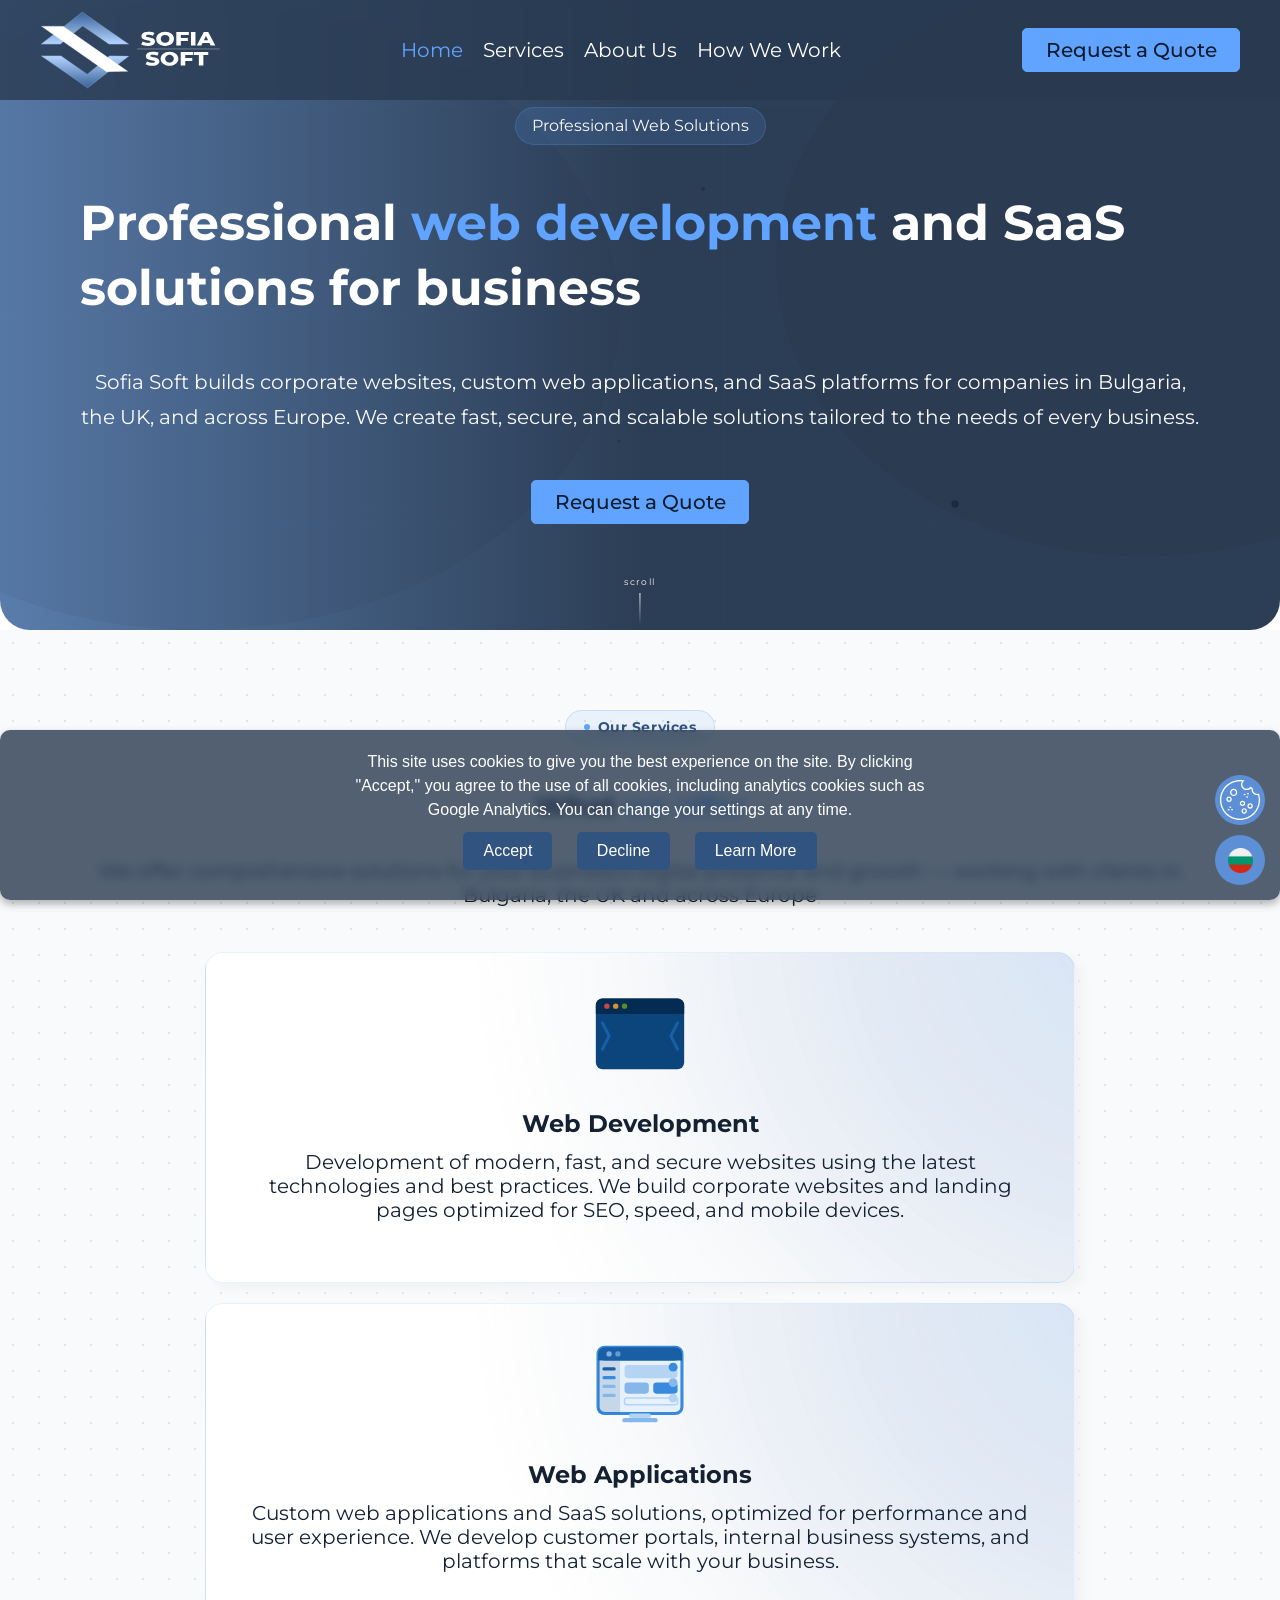
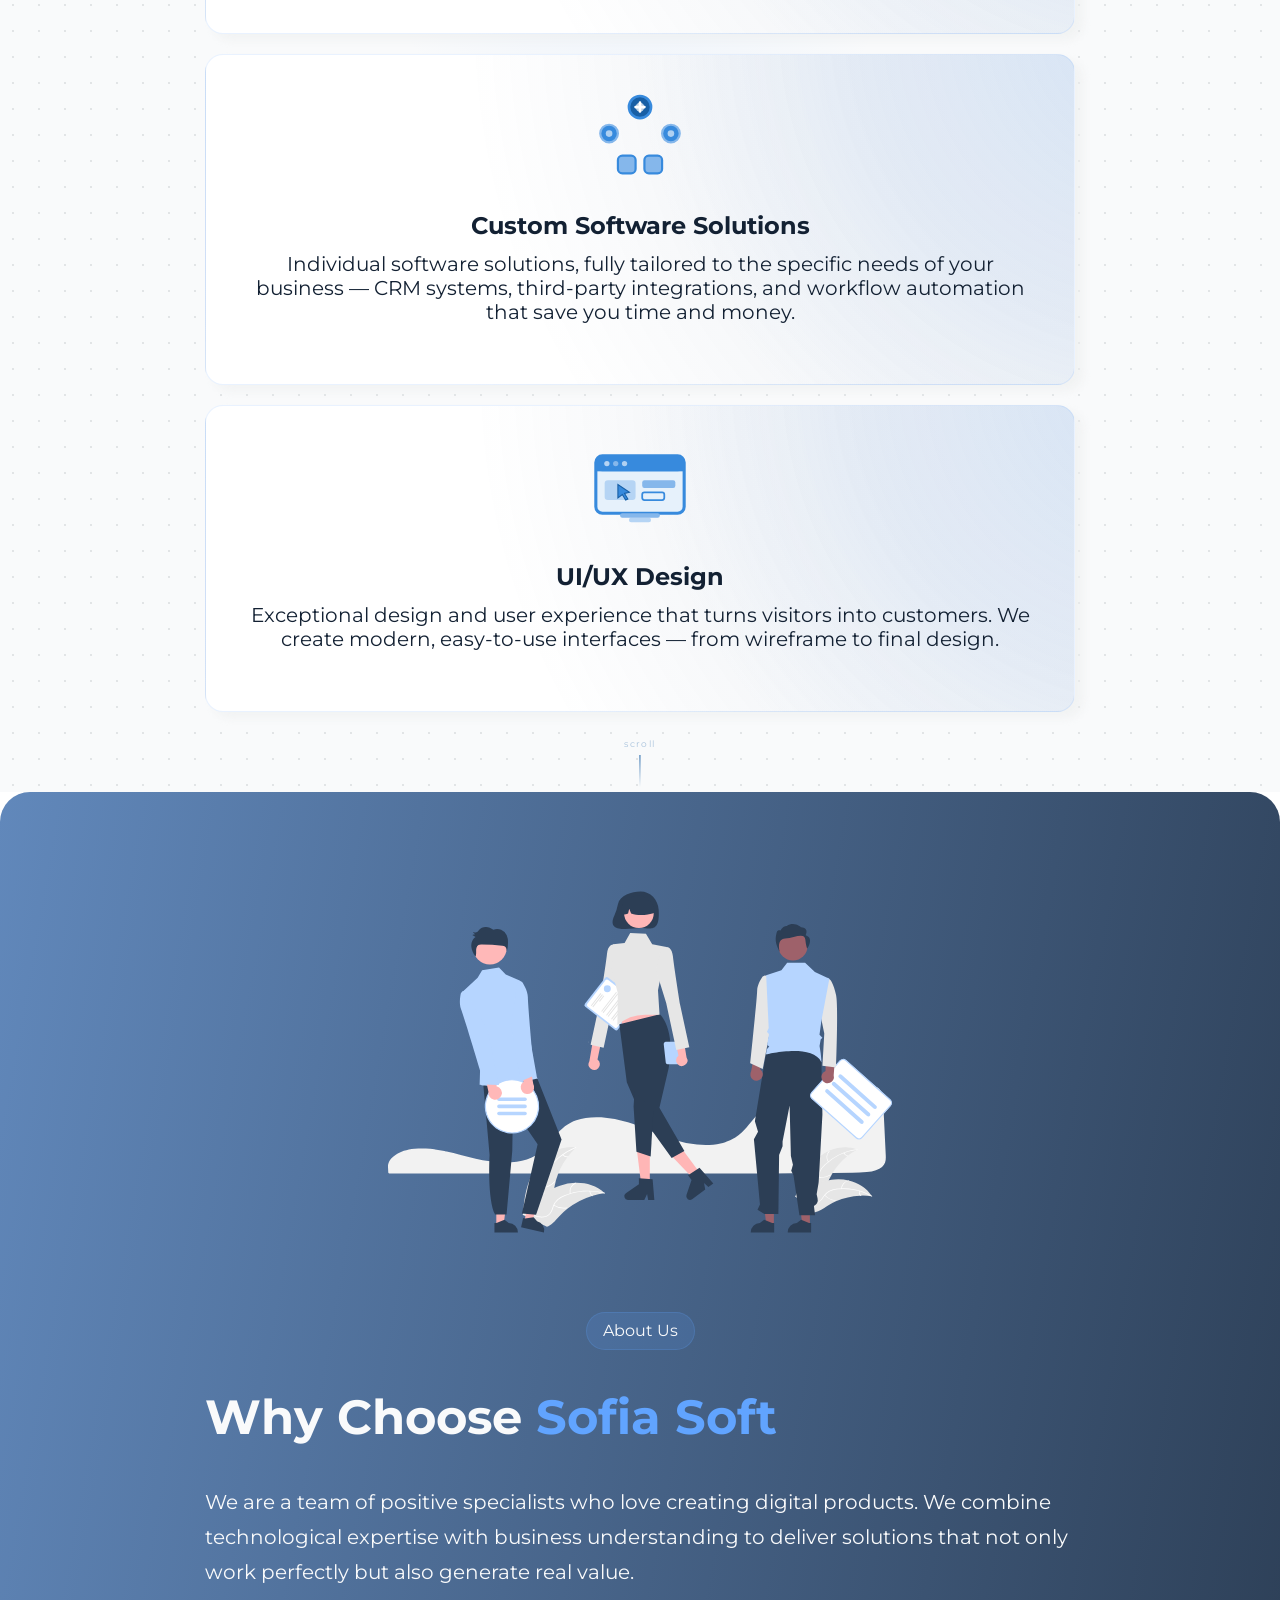
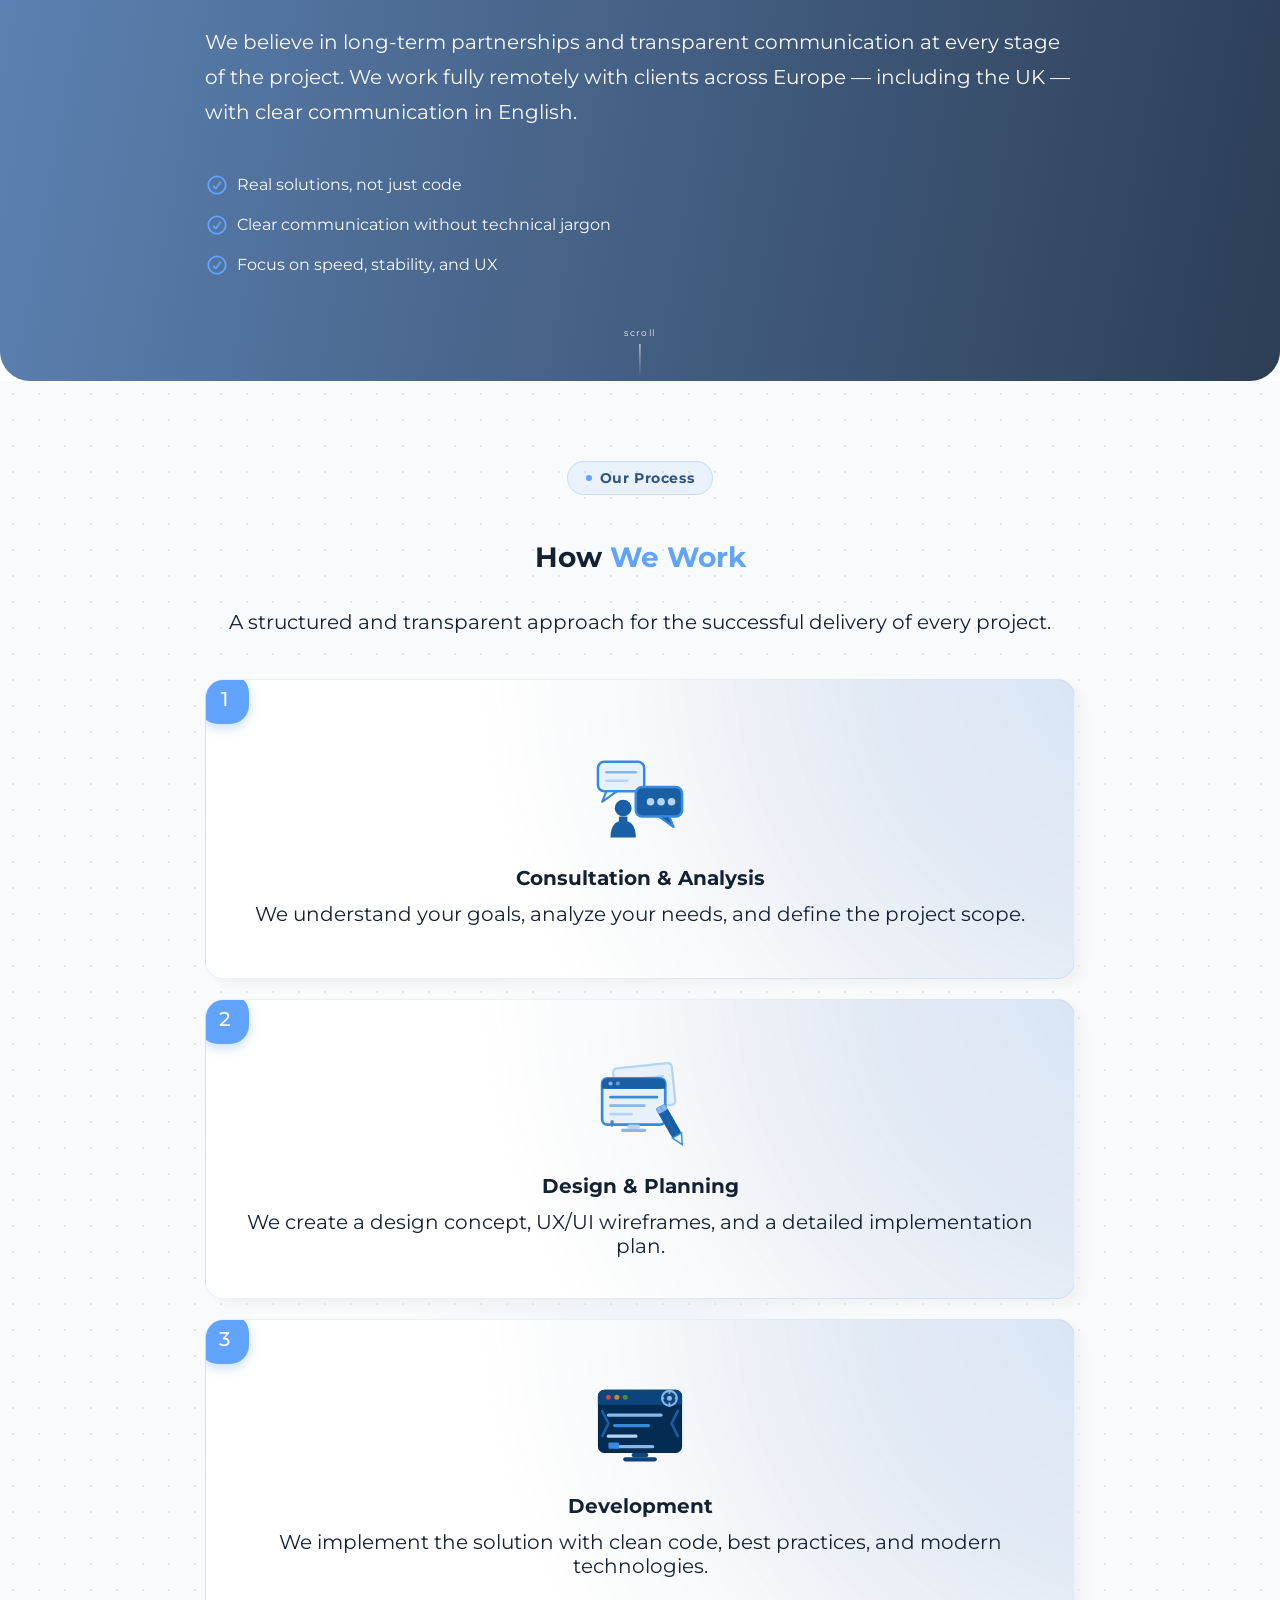
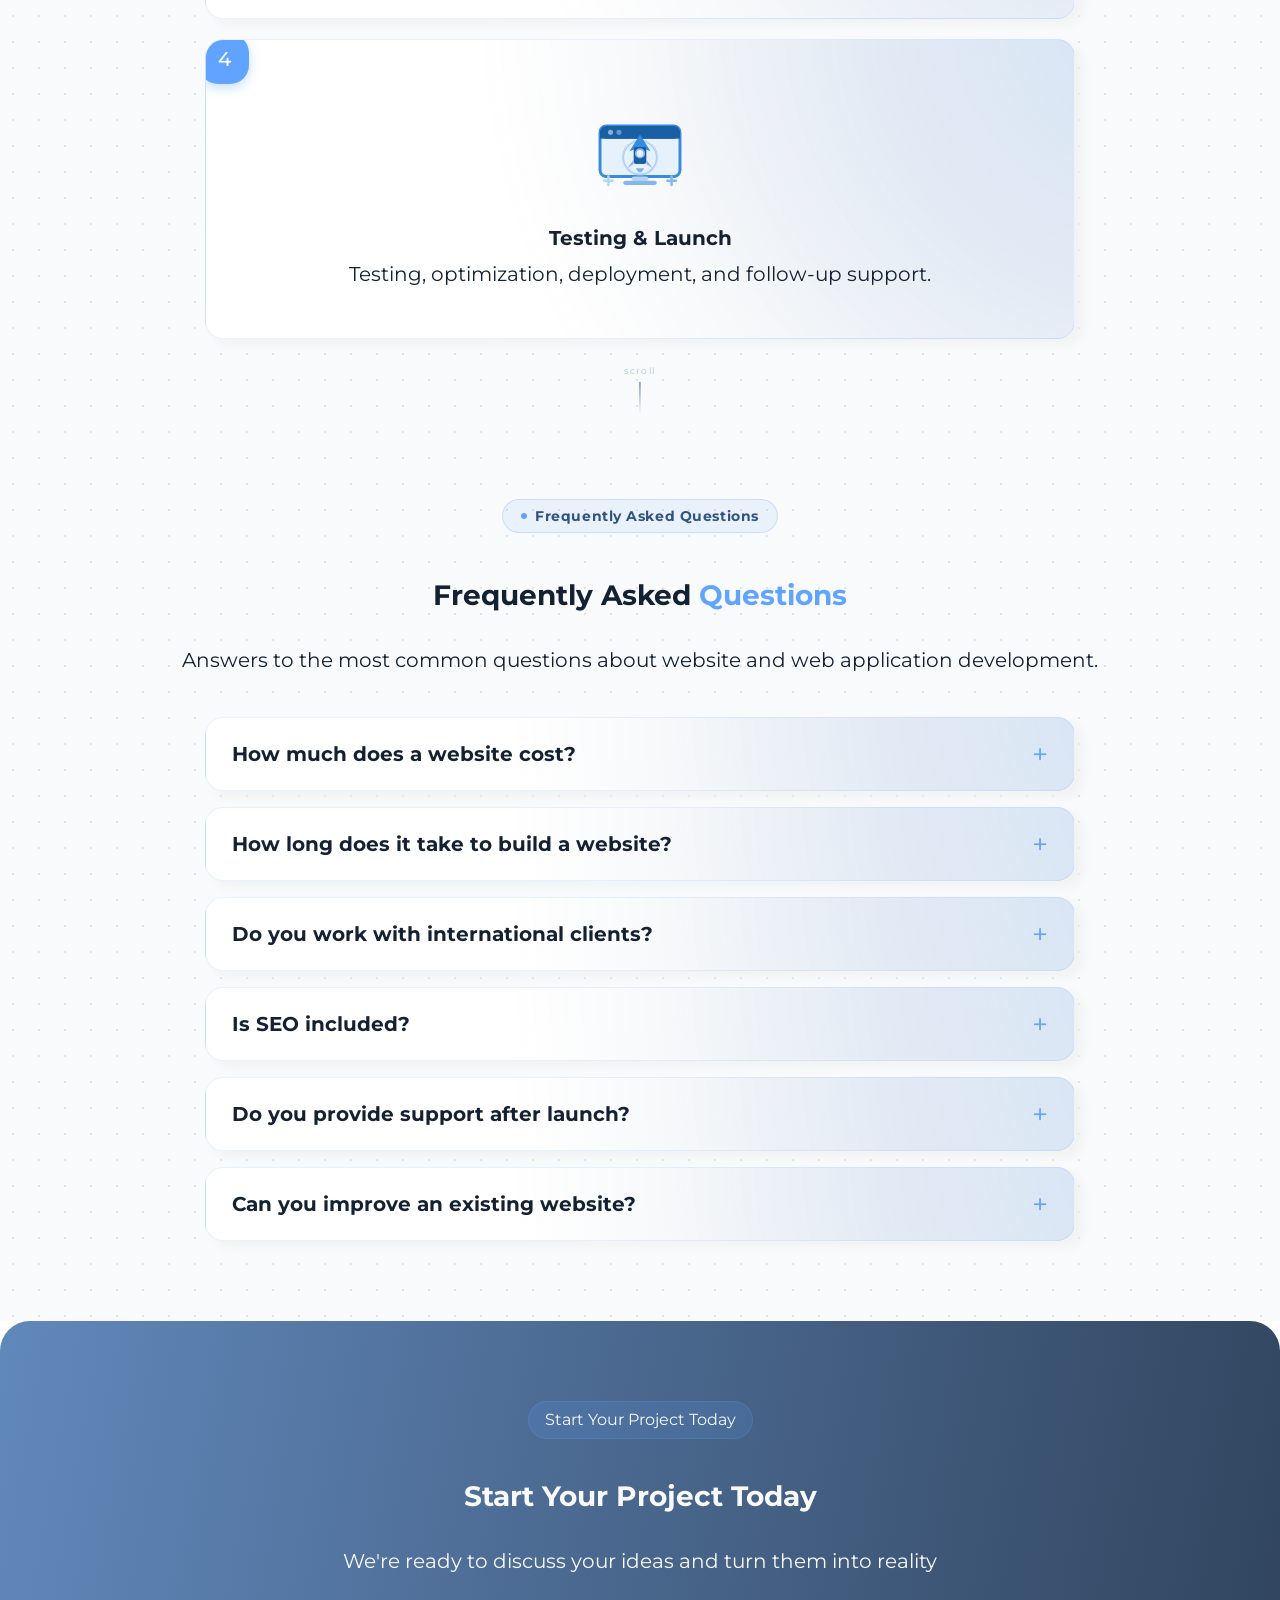
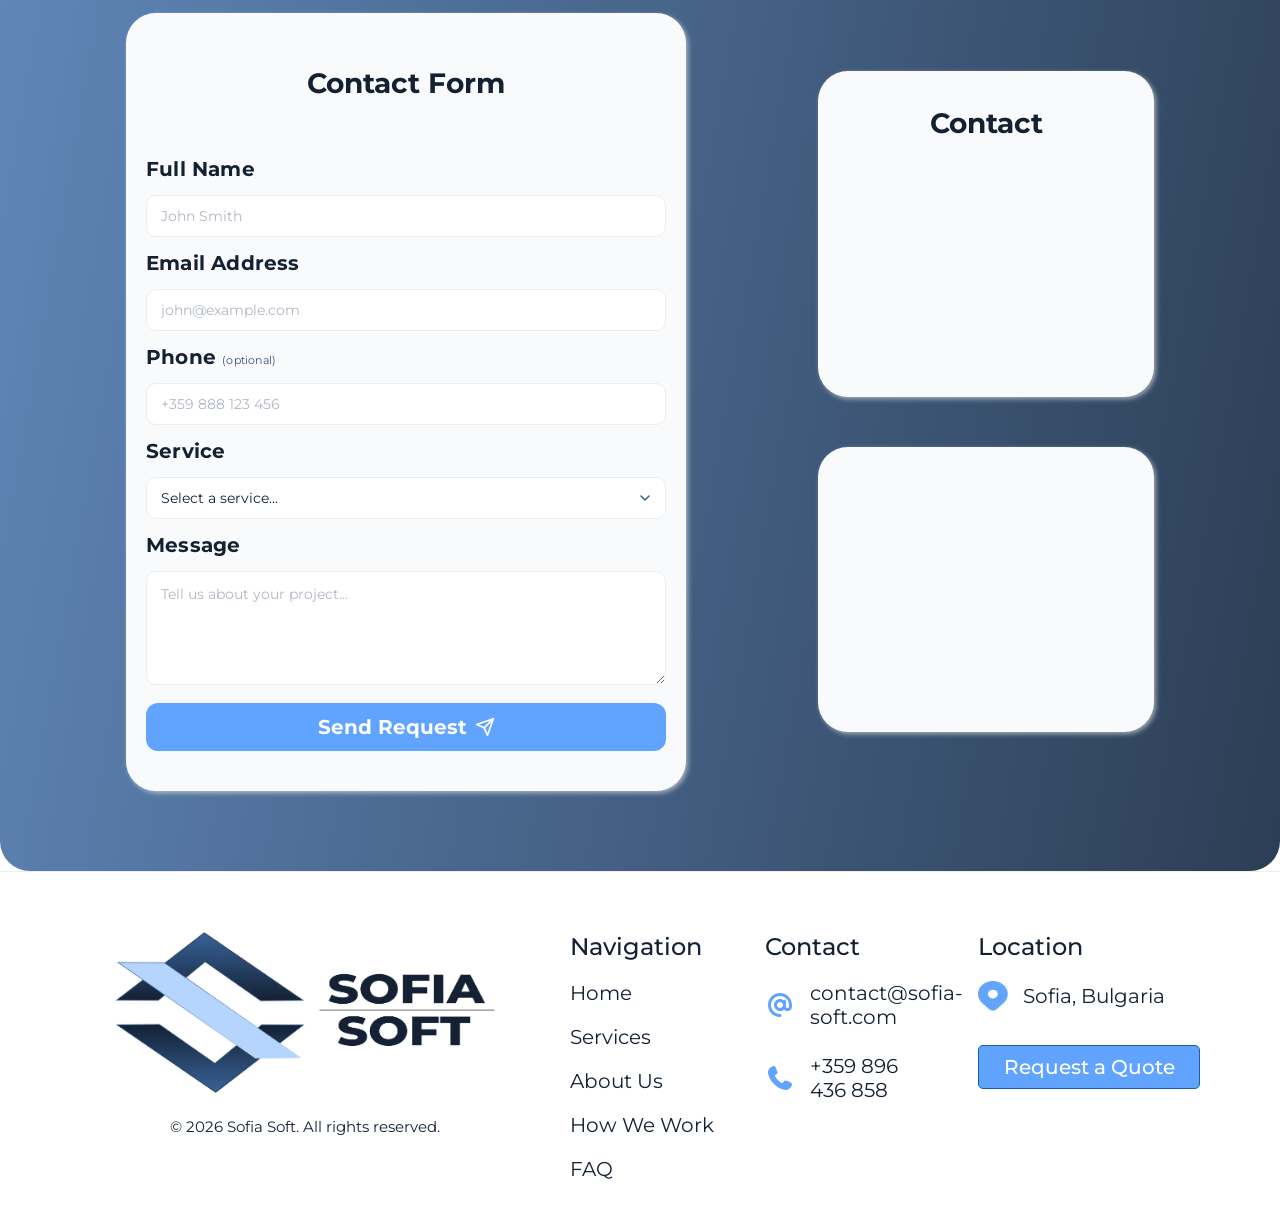
==== en/index.html @ 25ea0a35 "Added FQA and more text for more seo" ====
<!DOCTYPE html>
<html lang="en">
<head>
    <meta charset="UTF-8">
    <meta http-equiv="X-UA-Compatible" content="IE=edge">
    <meta name="viewport" content="width=device-width, initial-scale=1.0">

    <title>Web Development Bulgaria | SaaS & Web Apps | Sofia Soft</title>
    <meta name="description"
          content="Bulgarian web development company working with clients in the UK and across Europe. Corporate websites, SaaS platforms and custom web applications. Free consultation.">
    <meta name="robots" content="index, follow">
    <link rel="canonical" href="https://sofia-soft.com/en/">
    <link rel="alternate" hreflang="bg" href="https://sofia-soft.com/">
    <link rel="alternate" hreflang="en" href="https://sofia-soft.com/en/">
    <link rel="alternate" hreflang="x-default" href="https://sofia-soft.com/">
    <meta name="google-site-verification" content="kzqQhkPF8Q6BBH1XmQo9DohQY9jNInRDO871MoEqcn0"/>

    <link rel="icon" href="/favicon.ico" sizes="32x32">
    <link rel="icon" type="image/svg+xml" href="../images/logo.ss26.svg">
    <link rel="apple-touch-icon" sizes="180x180" href="../images/logo.ss26.svg">
    <meta name="theme-color" content="#132133">
    <meta name="apple-mobile-web-app-status-bar-style" content="black-translucent">

    <meta property="og:url" content="https://sofia-soft.com/en/">
    <meta property="og:type" content="website">
    <meta property="og:title" content="Web Development in Bulgaria | Custom Software and SaaS Solutions | Sofia Soft">
    <meta property="og:description"
          content="Professional web development, custom software and SaaS solutions for businesses in Bulgaria, the UK and across Europe. We build corporate websites, CRM systems and web applications.">
    <meta property="og:site_name" content="Sofia Soft">
    <meta property="og:image" content="https://sofia-soft.com/images/oa-logo.ss25.jpeg">
    <meta property="og:image:width" content="1200">
    <meta property="og:image:height" content="630">
    <meta property="og:image:type" content="image/jpeg">
    <meta property="og:locale" content="en_US">
    <meta property="og:locale:alternate" content="bg_BG">
    <meta property="og:image:alt"
          content="Web development and SaaS solutions from Sofia Soft">

    <meta name="twitter:card" content="summary_large_image">
    <meta name="twitter:title" content="Web Development in Bulgaria | Custom Software and SaaS Solutions | Sofia Soft">
    <meta name="twitter:description"
          content="Professional web development, custom software and SaaS solutions for businesses in Bulgaria, the UK and across Europe. We build corporate websites, CRM systems and web applications.">
    <meta name="twitter:image" content="https://sofia-soft.com/images/oa-logo.ss25.jpeg">
    <meta name="twitter:image:alt" content="Web development and SaaS solutions from Sofia Soft">

    <link rel="preload" href="../fonts/Montserrat-Regular.ss26.woff2" as="font" type="font/woff2" crossorigin>
    <link rel="preload" href="../fonts/Montserrat-Medium.ss26.woff2" as="font" type="font/woff2" crossorigin>
    <link rel="preload" href="../fonts/Montserrat-Bold.ss26.woff2" as="font" type="font/woff2" crossorigin>

    <link rel="sitemap" type="application/xml" href="/sitemap.xml">
    <link rel="stylesheet" href="../styles/styles.ss26.css">

    <link rel="preconnect" href="https://www.googletagmanager.com">
    <link rel="dns-prefetch" href="https://www.googletagmanager.com">
</head>
<body>

<header class="header" role="banner">
    <a href="#hero" aria-label="Sofia Soft - homepage">
        <img
                src="../images/logo.ss26.svg"
                alt="Sofia Soft - web development and software solutions"
                fetchpriority="high"
                width="102"
                height="88"
                class="logo">
    </a>

    <nav aria-label="Main navigation">
        <ul class="nav_list" role="list">
            <li><a href="#hero" class="home">Home</a></li>
            <li><a href="#services" class="services">Services</a></li>
            <li><a href="#about_us" class="for_us">About Us</a></li>
            <li><a href="#how_work" class="how_work">How We Work</a></li>
            <li>
                <a class="contact" href="#contact" aria-label="Request a service from Sofia Soft">Request a
                    Quote</a>
            </li>
        </ul>
        <div class="burger" aria-label="Open navigation menu" role="button" tabindex="0">
            <svg class="burger-icon" xmlns="http://www.w3.org/2000/svg" viewBox="0 0 24 24" width="44" height="44"
                 aria-hidden="true" focusable="false">
                <path d="M3 6h18M3 12h18M3 18h18" stroke="white" stroke-width="2" stroke-linecap="round"/>
            </svg>
            <svg class="close-icon" xmlns="http://www.w3.org/2000/svg" viewBox="0 0 24 24" width="44" height="44"
                 aria-hidden="true" focusable="false">
                <path d="M6 6l12 12M6 18L18 6" stroke="white" stroke-width="2" stroke-linecap="round"/>
            </svg>
        </div>
    </nav>

    <a class="contact" href="#contact" aria-label="Request a service from Sofia Soft">Request a Quote</a>
</header>

<main id="main-content">


    <section id="hero" aria-label="Home">
        <div class="hero" aria-hidden="true">
            <svg class="hero-svg" width="100%" height="100%" viewBox="0 0 1440 600" preserveAspectRatio="xMidYMid slice"
                 xmlns="http://www.w3.org/2000/svg">
                <defs>
                    <linearGradient id="bgGradient">
                        <stop offset="0%" stop-color="rgba(97, 136, 187, 1)"/>
                        <stop offset="50%" stop-color="rgba(44, 62, 85, 1)"/>
                    </linearGradient>
                </defs>

                <rect width="1440" height="600" fill="url(#bgGradient)"/>
                <g stroke="#61A4FF" stroke-width="0.4" opacity="0.07">
                    <line x1="0" y1="100" x2="1440" y2="100"/>
                    <line x1="0" y1="200" x2="1440" y2="200"/>
                    <line x1="0" y1="300" x2="1440" y2="300"/>
                    <line x1="0" y1="400" x2="1440" y2="400"/>
                    <line x1="0" y1="500" x2="1440" y2="500"/>
                    <line x1="200" y1="0" x2="200" y2="600"/>
                    <line x1="400" y1="0" x2="400" y2="600"/>
                    <line x1="600" y1="0" x2="600" y2="600"/>
                    <line x1="800" y1="0" x2="800" y2="600"/>
                    <line x1="1000" y1="0" x2="1000" y2="600"/>
                    <line x1="1200" y1="0" x2="1200" y2="600"/>
                    <line x1="1400" y1="0" x2="1400" y2="600"/>
                </g>
                <ellipse class="orb1" cx="300" cy="300" rx="400" ry="300" fill="#132133" opacity="0.05"/>
                <ellipse class="orb2" cx="1200" cy="250" rx="350" ry="280" fill="#132133" opacity="0.08"/>
                <rect class="scan-line" x="-200" y="0" width="200" height="600" fill="#132133" opacity="0.03"/>

                <circle class="p1" cx="820" cy="80" r="3" fill="#132133" opacity="0.5"/>
                <circle class="p2" cx="780" cy="180" r="2" fill="#132133" opacity="0.4"/>
                <circle class="p3" cx="1020" cy="480" r="3.5" fill="#132133" opacity="0.6"/>
                <circle class="p1" cx="1380" cy="140" r="2.5" fill="#132133" opacity="0.3"/>
                <circle class="p2" cx="700" cy="420" r="1.5" fill="#132133" opacity="0.3"/>
                <path d="M 1400 20 L 1420 20 L 1420 44" fill="none" stroke="#61A4FF" stroke-width="2"
                      stroke-linecap="round" opacity="0.25"/>
                <path d="M 20 556 L 20 576 L 44 576" fill="none" stroke="#315382" stroke-width="2"
                      stroke-linecap="round" opacity="0.25"/>
            </svg>
        </div>
        <div class="hero_content">
            <div class="hero_desc">
                <span class="hero_budget">Professional Web Solutions</span>
                <h1 class="hero_title">
                    Professional <span class="hero_title_second">web development</span> and SaaS solutions for business
                </h1>
                <p class="hero_sub_title">
                    Sofia Soft builds corporate websites, custom web applications, and SaaS platforms for companies
                    in Bulgaria, the UK, and across Europe. We create fast, secure, and scalable solutions tailored
                    to the needs of every business.
                </p>
                <a class="contact" href="#contact" aria-label="Request a service from Sofia Soft">Request a
                    Quote</a>
            </div>
        </div>
        <div class="scroll-hint">
            <span style="color:whitesmoke">scroll</span>
            <div class="scroll-line" style="background:linear-gradient(to bottom,whitesmoke,transparent)"></div>
        </div>
    </section>


    <section id="services" aria-labelledby="services-title">

        <div class="sec-glow" aria-hidden="true"></div>

        <span class="service_budget" aria-hidden="true">Our Services</span>

        <div class="service_title_content">
            <h2 class="service_title" id="services-title">
                What <span class="title-accent">we offer</span>
            </h2>
            <p class="service_sub_tite">
                We offer comprehensive solutions for your business's digital presence and growth —
                working with clients in Bulgaria, the UK and across Europe
            </p>
        </div>

        <div class="services_boxes">
            <article class="web_dev">
                <svg width="64" height="64" viewBox="0 0 48 48" fill="none" class="service_icons">
                    <rect x="4" y="7" width="40" height="32" rx="3" fill="#0C447C"/>
                    <rect x="4" y="7" width="40" height="7" rx="3" fill="#042C53"/>
                    <rect x="4" y="11" width="40" height="3" fill="#042C53"/>
                    <circle cx="9" cy="10.5" r="1.2" fill="#E24B4A" opacity=".9"/>
                    <circle cx="13" cy="10.5" r="1.2" fill="#EF9F27" opacity=".9"/>
                    <circle cx="17" cy="10.5" r="1.2" fill="#639922" opacity=".9"/>
                    <line class="code-l1" x1="10" y1="20" x2="36" y2="20" stroke="#85B7EB" stroke-width="1.8"
                          stroke-linecap="round"/>
                    <line class="code-l2" x1="14" y1="26" x2="32" y2="26" stroke="#378ADD" stroke-width="1.8"
                          stroke-linecap="round"/>
                    <line class="code-l3" x1="10" y1="32" x2="24" y2="32" stroke="#B5D4F4" stroke-width="1.8"
                          stroke-linecap="round"/>
                    <path d="M7 18 L10 24 L7 30" stroke="#185FA5" stroke-width="1.4" fill="none"
                          stroke-linecap="round"/>
                    <path d="M41 18 L38 24 L41 30" stroke="#185FA5" stroke-width="1.4" fill="none"
                          stroke-linecap="round"/>
                </svg>
                <div class="card-body">
                    <h3>Web Development</h3>
                    <p>Development of modern, fast, and secure websites using the latest technologies
                        and best practices. We build corporate websites and landing pages optimized
                        for SEO, speed, and mobile devices.</p>
                </div>

            </article>


            <article class="web_app">
                <svg width="60" height="60" viewBox="0 0 48 48" fill="none" class="service_icons">
                    <rect x="5" y="6" width="38" height="30" rx="3" fill="#E6F1FB" stroke="#378ADD"
                          stroke-width="1.4"/>
                    <rect x="5" y="6" width="38" height="6" rx="3" fill="#185FA5"/>
                    <rect x="5" y="9" width="38" height="3" fill="#185FA5"/>
                    <circle cx="10" cy="9" r="1.2" fill="#B5D4F4" opacity=".7"/>
                    <circle cx="14" cy="9" r="1.2" fill="#B5D4F4" opacity=".5"/>
                    <rect x="5" y="12" width="10" height="24" fill="#0C447C" opacity=".15"/>
                    <rect x="7" y="15" width="6" height="1.5" rx=".7" fill="#185FA5"/>
                    <rect x="7" y="19" width="6" height="1.5" rx=".7" fill="#378ADD"/>
                    <rect x="7" y="23" width="6" height="1.5" rx=".7" fill="#85B7EB"/>
                    <rect x="7" y="27" width="6" height="1.5" rx=".7" fill="#85B7EB"/>
                    <g class="panel">
                        <rect x="17" y="14" width="24" height="6" rx="1.5" fill="#B5D4F4"/>
                        <rect x="17" y="22" width="11" height="5" rx="1.5" fill="#85B7EB"/>
                        <rect x="30" y="22" width="11" height="5" rx="1.5" fill="#378ADD"/>
                        <rect x="17" y="29" width="24" height="3" rx="1" fill="#E6F1FB" stroke="#B5D4F4"
                              stroke-width=".7"/>
                    </g>
                    <circle class="status1" cx="39" cy="15" r="2" fill="#378ADD"/>
                    <circle class="status2" cx="39" cy="22" r="2" fill="#85B7EB"/>
                    <circle class="status3" cx="39" cy="29" r="2" fill="#B5D4F4"/>
                    <rect x="19" y="36" width="10" height="2" rx="1" fill="#B5D4F4"/>
                    <rect x="16" y="38" width="16" height="2" rx="1" fill="#85B7EB"/>
                </svg>
                <div class="card-body">
                    <h3>Web Applications</h3>
                    <p>Custom web applications and SaaS solutions, optimized for performance and
                        user experience. We develop customer portals, internal business systems,
                        and platforms that scale with your business.</p>
                </div>

            </article>


            <article class="web_custom">
                <svg width="60" height="60" viewBox="0 0 48 48" fill="none" class="service_icons">
                    <path class="conn" d="M24 10 L38 22 M24 10 L10 22 M10 22 L18 36 M38 22 L30 36" stroke="#B5D4F4"
                          stroke-width="1.2" stroke-linecap="round" fill="none"/>
                    <circle class="node1" cx="24" cy="10" r="5" fill="#185FA5" stroke="#378ADD" stroke-width="1.2"/>
                    <circle cx="24" cy="10" r="2" fill="white" opacity=".7"/>
                    <circle class="node2" cx="10" cy="22" r="4" fill="#378ADD" stroke="#85B7EB" stroke-width="1"/>
                    <circle cx="10" cy="22" r="1.5" fill="white" opacity=".6"/>
                    <circle class="node3" cx="38" cy="22" r="4" fill="#378ADD" stroke="#85B7EB" stroke-width="1"/>
                    <circle cx="38" cy="22" r="1.5" fill="white" opacity=".6"/>
                    <rect class="node4" x="14" y="32" width="8" height="8" rx="2" fill="#85B7EB" stroke="#378ADD"
                          stroke-width="1"/>
                    <rect x="26" y="32" width="8" height="8" rx="2" fill="#85B7EB" stroke="#378ADD"
                          stroke-width="1"/>
                    <line x1="24" y1="8" x2="24" y2="12" stroke="white" stroke-width="1.2" stroke-linecap="round"/>
                    <line x1="22" y1="10" x2="26" y2="10" stroke="white" stroke-width="1.2" stroke-linecap="round"/>
                </svg>
                <div class="card-body">
                    <h3>Custom Software Solutions</h3>
                    <p>Individual software solutions, fully tailored to the specific needs
                        of your business — CRM systems, third-party integrations, and workflow
                        automation that save you time and money.</p>
                </div>

            </article>


            <article class="web_deign">
                <svg width="60" height="60" viewBox="0 0 48 48" fill="none" class="service_icons">
                    <g class="mockup-group">
                        <rect x="4" y="9" width="40" height="26" rx="3" fill="#E6F1FB" stroke="#378ADD"
                              stroke-width="1.4"/>
                        <rect x="4" y="9" width="40" height="7" rx="3" fill="#378ADD"/>
                        <rect x="4" y="13" width="40" height="3" fill="#378ADD"/>
                        <circle cx="9" cy="12.5" r="1.2" fill="#B5D4F4"/>
                        <circle cx="13" cy="12.5" r="1.2" fill="#85B7EB"/>
                        <circle cx="17" cy="12.5" r="1.2" fill="white" opacity=".6"/>
                        <rect x="8" y="20" width="14" height="9" rx="1.5" fill="#B5D4F4"/>
                        <rect x="25" y="20" width="15" height="3.5" rx="1" fill="#85B7EB"/>
                        <rect x="25" y="25.5" width="10" height="3.5" rx="1" fill="#E6F1FB" stroke="#378ADD"
                              stroke-width=".8"/>
                        <rect x="19" y="37" width="10" height="2" rx="1" fill="#B5D4F4"/>
                        <rect x="15" y="35" width="18" height="2" rx="1" fill="#85B7EB"/>
                        <g class="cursor">
                            <polygon points="14,22 14,28 16,26.5 17.5,29 18.5,28.5 17,26 19.2,25.5" fill="#378ADD"
                                     stroke="#185FA5" stroke-width=".5"/>
                        </g>
                    </g>
                </svg>
                <div class="card-body">
                    <h3>UI/UX Design</h3>
                    <p>Exceptional design and user experience that turns
                        visitors into customers. We create modern, easy-to-use interfaces —
                        from wireframe to final design.</p>
                </div>

            </article>

        </div>

        <div class="scroll-hint">
            <span style="color:rgba(24,95,165,.35)">scroll</span>
            <div class="scroll-line" style="background:linear-gradient(to bottom,#185FA5,transparent)"></div>
        </div>
    </section>


    <section id="about_us" aria-labelledby="about-title">
        <img
                class="about_us_icon"
                src="../images/about_us_icon.ss26.svg"
                alt="Sofia Soft team — three figures"
                loading="lazy"
                width="480"
                height="380">

        <div class="about_us_right_side">
            <span class="about_us_budget" aria-hidden="true">About Us</span>

            <div class="about_us_title_content">
                <h2 class="about_us_title" id="about-title">
                    Why Choose <span class="about_us_sub_title">Sofia Soft</span>
                </h2>
                <p>
                    We are a team of positive specialists who love creating digital products. We combine
                    technological expertise with business understanding to deliver solutions that not only work
                    perfectly but also generate real value.
                </p>
                <p>
                    We believe in long-term partnerships and transparent communication at every stage of the project.
                    We work fully remotely with clients across Europe — including the UK — with clear communication
                    in English.
                </p>
            </div>
            <div class="about_us_lists">
                <ul class="about_us_list" role="list">
                    <li>
                        <img src="../images/check_icon.ss26.svg" alt="" loading="lazy" width="24" height="24" class="check"
                             aria-hidden="true">
                        Real solutions, not just code
                    </li>
                    <li>
                        <img src="../images/check_icon.ss26.svg" alt="" loading="lazy" width="24" height="24" class="check"
                             aria-hidden="true">
                        Clear communication without technical jargon
                    </li>
                    <li>
                        <img src="../images/check_icon.ss26.svg" alt="" loading="lazy" width="24" height="24" class="check"
                             aria-hidden="true">
                        Focus on speed, stability, and UX
                    </li>
                </ul>
                <ul class="about_us_list" role="list">
                    <li>
                        <img src="../images/check_icon.ss26.svg" alt="" loading="lazy" width="24" height="24" class="check"
                             aria-hidden="true">
                        Modern technologies, used wisely
                    </li>
                    <li>
                        <img src="../images/check_icon.ss26.svg" alt="" loading="lazy" width="24" height="24" class="check"
                             aria-hidden="true">
                        Flexible process, tailored to your business
                    </li>
                    <li>
                        <img src="../images/check_icon.ss26.svg" alt="" loading="lazy" width="24" height="24" class="check"
                             aria-hidden="true">
                        Support and partnership — we don't disappear after launch
                    </li>
                </ul>
            </div>
        </div>
        <div class="scroll-hint">
            <span style="color:whitesmoke">scroll</span>
            <div class="scroll-line" style="background:linear-gradient(to bottom,whitesmoke,transparent)"></div>
        </div>
    </section>


    <section id="how_work" aria-labelledby="how-work-title">

        <div class="sec-glow" aria-hidden="true"></div>

        <span class="how_work_budget" aria-hidden="true">Our Process</span>

        <div class="how_work_title_content">
            <h2 class="how_work_title" id="how-work-title">
                How <span class="title-accent">We Work</span>
            </h2>
            <p class="how_work_sub_tite">
                A structured and transparent approach for the successful delivery of every project.
            </p>
        </div>

        <div class="how_work_boxes">
            <article class="analyze">
                <span class="indicator" aria-hidden="true">1</span>
                <svg width="64" height="64" viewBox="0 0 48 48" fill="none" class="how_work_icons">
                    <g class="person">
                        <circle cx="16" cy="30" r="4" fill="#185FA5"/>
                        <path d="M10 44 Q10 36 16 36 Q22 36 22 44" fill="#185FA5"/>
                        <rect x="14" y="34" width="4" height="4" fill="#185FA5"/>
                    </g>
                    <g class="b1">
                        <rect x="4" y="8" width="22" height="14" rx="3" fill="#E6F1FB" stroke="#378ADD"
                              stroke-width="1.2"/>
                        <polygon points="8,22 6,27 13,22" fill="#E6F1FB" stroke="#378ADD" stroke-width="1"
                                 stroke-linejoin="round"/>
                        <line x1="8" y1="13" x2="22" y2="13" stroke="#85B7EB" stroke-width="1.2"
                              stroke-linecap="round"/>
                        <line x1="8" y1="17" x2="18" y2="17" stroke="#B5D4F4" stroke-width="1.2"
                              stroke-linecap="round"/>
                    </g>
                    <g class="b2">
                        <rect x="22" y="20" width="22" height="14" rx="3" fill="#185FA5" stroke="#378ADD"
                              stroke-width="1.2"/>
                        <polygon points="38,34 40,39 33,34" fill="#185FA5" stroke="#378ADD" stroke-width="1"
                                 stroke-linejoin="round"/>
                        <circle class="dd1" cx="29" cy="27" r="1.8" fill="#B5D4F4"/>
                        <circle class="dd2" cx="34" cy="27" r="1.8" fill="#B5D4F4"/>
                        <circle class="dd3" cx="39" cy="27" r="1.8" fill="#B5D4F4"/>
                    </g>
                </svg>
                <div class="card-body">
                    <h3>Consultation & Analysis</h3>
                    <p>We understand your goals, analyze your needs, and define the project scope.</p>
                </div>

            </article>


            <article class="design">
                <span class="indicator" aria-hidden="true">2</span>
                <svg width="64" height="64" viewBox="0 0 48 48" fill="none" class="how_work_icons">
                    <g class="screen-back">
                        <rect x="12" y="6" width="28" height="20" rx="2" fill="#E6F1FB" stroke="#B5D4F4"
                              stroke-width="1.1"
                              transform="rotate(-6 26 16)"/>
                        <line x1="15" y1="13" x2="35" y2="11" stroke="#B5D4F4" stroke-width="1"
                              stroke-linecap="round"/>
                        <line x1="15" y1="17" x2="30" y2="15.5" stroke="#E6F1FB" stroke-width="1"
                              stroke-linecap="round" opacity=".0"/>
                    </g>

                    <g class="screen-front">
                        <rect x="6" y="12" width="30" height="22" rx="2.5" fill="#E6F1FB" stroke="#378ADD"
                              stroke-width="1.3"/>
                        <rect x="6" y="12" width="30" height="5" rx="2.5" fill="#185FA5"/>
                        <rect x="6" y="14.5" width="30" height="2.5" fill="#185FA5"/>
                        <circle cx="10" cy="14.5" r="1" fill="#B5D4F4" opacity=".7"/>
                        <circle cx="13.5" cy="14.5" r="1" fill="#B5D4F4" opacity=".5"/>
                        <line class="w1" x1="10" y1="21" x2="32" y2="21" stroke="#378ADD" stroke-width="1.3"
                              stroke-linecap="round"/>
                        <line class="w2" x1="10" y1="25" x2="26" y2="25" stroke="#85B7EB" stroke-width="1.3"
                              stroke-linecap="round"/>
                        <line class="w3" x1="10" y1="29" x2="20" y2="29" stroke="#B5D4F4" stroke-width="1.3"
                              stroke-linecap="round"/>
                        <rect class="cursor-blink" x="10" y="32" width="1.5" height="3" rx=".5" fill="#378ADD"/>
                        <rect x="18" y="34" width="6" height="2" rx="1" fill="#B5D4F4"/>
                        <rect x="15" y="36" width="12" height="1.5" rx=".7" fill="#85B7EB"/>
                    </g>

                    <g class="pencil" style="transform-origin: 38px 32px; transform: rotate(-30deg);">
                        <rect x="35" y="24" width="5" height="16" rx="1" fill="#185FA5"/>
                        <polygon points="35,40 40,40 37.5,45" fill="#E6F1FB" stroke="#378ADD" stroke-width=".7"/>
                        <rect x="35" y="24" width="5" height="3" rx="1" fill="#85B7EB"/>
                        <line x1="37.5" y1="24" x2="37.5" y2="40" stroke="#378ADD" stroke-width=".5" opacity=".3"/>
                    </g>

                </svg>
                <div class="card-body">
                    <h3>Design & Planning</h3>
                    <p>We create a design concept, UX/UI wireframes, and a detailed implementation plan.</p>
                </div>

            </article>


            <article class="development">
                <span class="indicator" aria-hidden="true">3</span>
                <svg width="64" height="64" viewBox="0 0 48 48" fill="none" class="how_work_icons">
                    <rect x="4" y="8" width="40" height="30" rx="3" fill="#042C53"/>
                    <rect x="4" y="8" width="40" height="7" rx="3" fill="#0C447C"/>
                    <rect x="4" y="12" width="40" height="3" fill="#0C447C"/>
                    <circle cx="9" cy="11.5" r="1.2" fill="#E24B4A" opacity=".8"/>
                    <circle cx="13" cy="11.5" r="1.2" fill="#EF9F27" opacity=".8"/>
                    <circle cx="17" cy="11.5" r="1.2" fill="#639922" opacity=".8"/>
                    <line class="tl1" x1="9" y1="20" x2="34" y2="20" stroke="#85B7EB" stroke-width="1.6"
                          stroke-linecap="round"/>
                    <line class="tl2" x1="12" y1="25" x2="28" y2="25" stroke="#378ADD" stroke-width="1.6"
                          stroke-linecap="round"/>
                    <line class="tl3" x1="9" y1="30" x2="22" y2="30" stroke="#B5D4F4" stroke-width="1.6"
                          stroke-linecap="round"/>
                    <line class="tl4" x1="12" y1="35" x2="30" y2="35" stroke="#85B7EB" stroke-width="1.6"
                          stroke-linecap="round"/>
                    <rect class="term-cursor" x="9" y="33" width="5" height="3" rx=".5" fill="#378ADD"/>
                    <path d="M6 18 L9 24 L6 30" stroke="#185FA5" stroke-width="1.2" fill="none"
                          stroke-linecap="round"/>
                    <path d="M42 18 L39 24 L42 30" stroke="#185FA5" stroke-width="1.2" fill="none"
                          stroke-linecap="round"/>
                    <g class="mini-gear">
                        <circle cx="38" cy="12" r="3.5" fill="none" stroke="#85B7EB" stroke-width="1"/>
                        <circle cx="38" cy="12" r="1.2" fill="#85B7EB"/>
                        <line x1="38" y1="8" x2="38" y2="10" stroke="#85B7EB" stroke-width=".8"/>
                        <line x1="38" y1="14" x2="38" y2="16" stroke="#85B7EB" stroke-width=".8"/>
                        <line x1="34.5" y1="12" x2="35.5" y2="12" stroke="#85B7EB" stroke-width=".8"/>
                        <line x1="40.5" y1="12" x2="41.5" y2="12" stroke="#85B7EB" stroke-width=".8"/>
                    </g>
                    <rect x="20" y="38" width="8" height="2" rx="1" fill="#0C447C"/>
                    <rect x="16" y="40" width="16" height="2" rx="1" fill="#0C447C"/>
                </svg>
                <div class="card-body">
                    <h3>Development</h3>
                    <p>We implement the solution with clean code, best practices, and modern
                        technologies.</p>
                </div>

            </article>


            <article class="final">
                <span class="indicator" aria-hidden="true">4</span>
                <svg width="64" height="64" viewBox="0 0 48 48" fill="none" class="how_work_icons">
                    <rect x="5" y="10" width="38" height="24" rx="3" fill="#E6F1FB" stroke="#378ADD"
                          stroke-width="1.4"/>
                    <rect x="5" y="10" width="38" height="6" rx="3" fill="#185FA5"/>
                    <rect x="5" y="13" width="38" height="3" fill="#185FA5"/>
                    <circle cx="10" cy="13" r="1.2" fill="#B5D4F4" opacity=".7"/>
                    <circle cx="14" cy="13" r="1.2" fill="#B5D4F4" opacity=".5"/>
                    <circle class="launch-ring" cx="24" cy="25" r="8" fill="none" stroke="#B5D4F4"
                            stroke-width="1"/>
                    <g class="rocket">
                        <path d="M24 14 L29 22 L24 20 L19 22 Z" fill="#378ADD"/>
                        <rect x="21" y="20" width="6" height="8" rx="1" fill="#185FA5"/>
                        <path d="M21 26 L18 30 L21 28Z" fill="#85B7EB"/>
                        <path d="M27 26 L30 30 L27 28Z" fill="#85B7EB"/>
                        <circle cx="24" cy="23" r="2" fill="#E6F1FB" stroke="#85B7EB" stroke-width=".8"/>
                        <path d="M22 30 Q24 34 26 30" fill="#378ADD" opacity=".6"/>
                    </g>
                    <g class="spark1">
                        <line x1="9" y1="34" x2="9" y2="38" stroke="#B5D4F4" stroke-width="1.2"
                              stroke-linecap="round"/>
                        <line x1="7" y1="36" x2="11" y2="36" stroke="#B5D4F4" stroke-width="1.2"
                              stroke-linecap="round"/>
                    </g>
                    <g class="spark2">
                        <line x1="39" y1="34" x2="39" y2="38" stroke="#85B7EB" stroke-width="1.2"
                              stroke-linecap="round"/>
                        <line x1="37" y1="36" x2="41" y2="36" stroke="#85B7EB" stroke-width="1.2"
                              stroke-linecap="round"/>
                    </g>
                    <rect x="20" y="34" width="8" height="2" rx="1" fill="#B5D4F4"/>
                    <rect x="16" y="36" width="16" height="2" rx="1" fill="#85B7EB"/>
                </svg>
                <div class="card-body">
                    <h3>Testing & Launch</h3>
                    <p>Testing, optimization, deployment, and follow-up support.</p>
                </div>

            </article>

        </div>

        <div class="scroll-hint">
            <span style="color:rgba(24,95,165,.35)">scroll</span>
            <div class="scroll-line" style="background:linear-gradient(to bottom,#185FA5,transparent)"></div>
        </div>
    </section>


    <section id="faq" aria-labelledby="faq-title">

        <span class="faq_budget" aria-hidden="true">Frequently Asked Questions</span>

        <div class="faq_title_content">
            <h2 class="faq_title" id="faq-title">
                Frequently Asked <span class="title-accent">Questions</span>
            </h2>
            <p class="faq_sub_title">
                Answers to the most common questions about website and web application development.
            </p>
        </div>

        <div class="faq_list">
            <details class="faq_item">
                <summary>How much does a website cost?</summary>
                <p>The price depends on the scope and functionality of the project — a corporate website,
                    a web application, or a SaaS platform. After a free consultation, you receive a clear
                    and specific quote with no hidden fees.</p>
            </details>
            <details class="faq_item">
                <summary>How long does it take to build a website?</summary>
                <p>A corporate website usually takes between 2 and 6 weeks. Larger web applications and
                    SaaS projects are planned in stages, and you get a clear timeline at the very start
                    of the project.</p>
            </details>
            <details class="faq_item">
                <summary>Do you work with international clients?</summary>
                <p>Yes. We work fully remotely with clients in the UK and across Europe. All communication
                    is in English — via email, phone, or video calls — and our Bulgarian base means
                    competitive rates without compromising on quality.</p>
            </details>
            <details class="faq_item">
                <summary>Is SEO included?</summary>
                <p>Yes. Every website we build is technically optimized for search engines — fast loading,
                    mobile compatibility, structured data, and proper semantic structure.</p>
            </details>
            <details class="faq_item">
                <summary>Do you provide support after launch?</summary>
                <p>Yes. We don't disappear after launch — we offer ongoing support, content updates, and
                    development of new features as your business grows.</p>
            </details>
            <details class="faq_item">
                <summary>Can you improve an existing website?</summary>
                <p>Yes. We take on redesigns and modernization of existing websites — improving speed,
                    design, and SEO, as well as adding new functionality.</p>
            </details>
        </div>
    </section>


    <section id="contact" aria-labelledby="contact-title">
        <span class="contact_budget" aria-hidden="true">Start Your Project Today</span>
        <div class="contact_title_content">
            <h2 class="contact_title" id="contact-title">
                Start Your Project Today
            </h2>
            <p class="how_work_sub_title">
                We're ready to discuss your ideas and turn them into reality
            </p>
        </div>
        <div class="contact_boxes">
            <div class="contact_form">
                <h3>Contact Form</h3>
                <form class="form" id="contactForm" novalidate>

                    <label for="name">Full Name</label>
                    <input type="text" id="name" name="name" placeholder="John Smith" required autocomplete="name">

                    <label for="email">Email Address</label>
                    <input type="email" id="email" name="email" placeholder="john@example.com" required
                           autocomplete="email">

                    <label for="phone">Phone <span class="optional">(optional)</span></label>
                    <input type="tel" id="phone" name="phone" placeholder="+359 888 123 456" autocomplete="tel">

                    <label for="service">Service</label>
                    <select id="service" name="service" required>
                        <option value="" disabled selected>Select a service...</option>
                        <option value="web_dev">Web Development</option>
                        <option value="web_app">Web Application</option>
                        <option value="custom">Custom Web Solution</option>
                        <option value="design">UI/UX Design</option>
                        <option value="other">Other</option>
                    </select>

                    <label for="message">Message</label>
                    <textarea id="message" name="message" placeholder="Tell us about your project..." rows="4"
                              required></textarea>

                    <button type="submit" class="form_submit">
                        <span class="form_submit_text">Send Request</span>
                        <svg class="form_submit_icon" xmlns="http://www.w3.org/2000/svg" viewBox="0 0 24 24" fill="none"
                             stroke="currentColor" stroke-width="2" stroke-linecap="round" stroke-linejoin="round">
                            <line x1="22" y1="2" x2="11" y2="13"></line>
                            <polygon points="22 2 15 22 11 13 2 9 22 2"></polygon>
                        </svg>
                    </button>

                    <div class="form_success" id="formSuccess" aria-live="polite">
                        <svg xmlns="http://www.w3.org/2000/svg" viewBox="0 0 24 24" fill="none" stroke="currentColor"
                             stroke-width="2" stroke-linecap="round" stroke-linejoin="round">
                            <path d="M22 11.08V12a10 10 0 1 1-5.93-9.14"></path>
                            <polyline points="22 4 12 14.01 9 11.01"></polyline>
                        </svg>
                        <p>Thank you! We'll be in touch soon.</p>
                    </div>
                </form>
            </div>

            <div class="contact_box_info">
                <div>
                    <h3>Contact</h3>
                    <ul class="contact_list" role="list">
                        <li>
                            <img src="../images/mail_icon.ss26.svg" alt="" loading="lazy" width="30" height="30"
                                 class="contact_icons" aria-hidden="true">
                            <div>
                                <span>Email</span>
                                <a href="mailto:contact@sofia-soft.com"
                                   aria-label="Send an email to contact@sofia-soft.com">
                                    <span class="__cf_email__"
                                          data-cfemail="63000c0d1702001723100c050a024e100c05174d000c0e">contact@sofia-soft.com</span>
                                </a>
                            </div>
                        </li>
                        <li>
                            <img src="../images/phone_icon.ss26.svg" alt="" loading="lazy" width="30" height="30"
                                 class="contact_icons" aria-hidden="true">
                            <div>
                                <span>Phone</span>
                                <a href="tel:+359896436858" aria-label="Call +359 896 436 858">
                                    +359 896 436 858
                                </a>
                            </div>
                        </li>
                        <li>
                            <img src="../images/facebook.ss26.webp" alt="" loading="lazy" width="30" height="30"
                                 class="contact_icons" aria-hidden="true">
                            <div>
                                <span>Facebook</span>
                                <a href="https://www.facebook.com/people/%D0%A1%D0%BE%D1%84%D0%B8%D1%8F-%D0%A1%D0%BE%D1%84%D1%82/61556791982620/"
                                   target="_blank" rel="noopener noreferrer"
                                   aria-label="Visit Sofia Soft's Facebook page (opens in a new window)">
                                    Sofia Soft
                                </a>
                            </div>
                        </li>
                    </ul>
                </div>
                <div>
                    <img src="../images/contact_icon.ss26.svg" alt="Illustration — get in touch"
                         loading="lazy" width="290" height="205" class="contact_icon">
                </div>
            </div>
        </div>
    </section>
    <div id="cookie-consent-popup">
        <div class="popup-content">
            <p>This site uses cookies to give you the best experience on the site. By clicking
                "Accept," you agree to the use of all cookies, including analytics cookies such as
                Google Analytics. You can change your settings at any time.</p>
            <button id="accept-cookies">Accept</button>
            <button id="decline-cookies">Decline</button>
            <button id="show-cookie-info">Learn More</button>
        </div>
    </div>
</main>

<footer role="contentinfo">
    <div class="footer_info">
        <div class="footer_section">
            <h3 class="footer_heading">Navigation</h3>
            <ul class="footer_nav" role="list">
                <li><a href="#hero">Home</a></li>
                <li><a href="#services">Services</a></li>
                <li><a href="#about_us">About Us</a></li>
                <li><a href="#how_work">How We Work</a></li>
                <li><a href="#faq">FAQ</a></li>
            </ul>
        </div>
        <div class="footer_section">
            <h3 class="footer_heading">Contact</h3>
            <ul class="footer_contact_list" role="list">
                <li>
                    <img src="../images/mail_icon.ss26.svg" alt="" loading="lazy" width="30" height="30"
                         class="footer_icon" aria-hidden="true">
                    <a href="mailto:contact@sofia-soft.com"><span
                            class="__cf_email__" data-cfemail="03606c6d7762607743706c656a622e706c65772d606c6e">contact@sofia-soft.com</span></a>
                </li>
                <li>
                    <img src="../images/phone_icon.ss26.svg" alt="" loading="lazy" width="30" height="30"
                         class="footer_icon" aria-hidden="true">
                    <a href="tel:+359896436858">+359 896 436 858</a>
                </li>
            </ul>
        </div>
        <div class="footer_section">
            <h3 class="footer_heading">Location</h3>
            <div class="footer_location_box">
                <div class="footer_location">
                    <img src="../images/adress.ss26.webp" alt="" loading="lazy" width="30" height="30"
                         class="footer_icon" aria-hidden="true">
                    <span>Sofia, Bulgaria</span>
                </div>
                <a class="footer_cta" type="button" href="#contact" aria-label="Request a service">
                    Request a Quote
                </a>
            </div>
        </div>
    </div>

    <div class="footer_bottom">
        <img src="../images/footer_logo.ss26.webp" alt="Sofia Soft - web development and software solutions" loading="lazy"
             width="247" height="213"
             class="footer_logo">
        <span class="footer_copy">© 2026 Sofia Soft. All rights reserved.</span>
    </div>
</footer>

<a href="#hero" class="scroll_up" aria-label="Back to the top of the page" role="button">
    <img src="../images/up.ss26.svg" alt="" width="40" height="40" data-nosnippet aria-hidden="true" class="up">
</a>
<a href="/" class="flag"><img src="/images/bg.webp" alt="Switch to Bulgarian"></a>
<button class="cookies_button" id="cookies_button" aria-label="Cookie settings" role="button">
    <img src="../images/cookie.ss25.svg" alt="" width="40" height="40" data-nosnippet aria-hidden="true" class="cookie">
</button>


<div id="cookie-modal">
    <div class="modal_content">
        <button class="modal_close" id="modalClose">✕</button>
        <div id="cookieIntro" class="cookie-section cookie-info hidden">
            <h2>Cookie Policy</h2>

            <p>
                This site uses cookies to ensure its normal operation and to analyze
                traffic through Google Analytics.
            </p>

            <h3>What are cookies?</h3>

            <p>
                Cookies are small text files that are stored in your browser.
                They help the site function properly and collect anonymous statistical
                information about its use.
            </p>

            <h3>What cookies do we use?</h3>

            <p>
                With your consent, the site uses Google Analytics to analyze visits
                and improve the user experience.
            </p>

            <table>
                <thead>
                <tr>
                    <th>Cookie</th>
                    <th>Purpose</th>
                    <th>Duration</th>
                </tr>
                </thead>
                <tbody>
                <tr>
                    <td>_ga</td>
                    <td>Used to distinguish unique users and collect statistics about site
                        visits.
                    </td>
                    <td>2 years</td>
                </tr>
                <tr>
                    <td>ga_*</td>
                    <td>Google Analytics 4 cookies, used to store session information and site
                        interactions (e.g. visits, events).
                    </td>
                    <td>2 years</td>
                </tr>
                </tbody>
            </table>

            <h3>Managing Cookies</h3>

            <p>
                You can accept or decline analytics cookies through this window.
                You can also delete or block cookies from your browser settings at any time.
            </p>

            <p>
                If you have any questions about our use of cookies, you can contact us using
                the contact details provided on the site.
            </p>
        </div>
        <div id="cookieSettings" class="cookie-section cookie-settings hidden">

            <h2>Cookie Settings</h2>

            <p class="cookie-desc">
                Here you can choose which cookies to allow. Required cookies are necessary for the site to function.
            </p>

            <div class="cookie-option">
                <div class="cookie-text">
                    <h3>Required Cookies</h3>
                    <p>Necessary for the site to function properly.</p>
                </div>
                <input type="checkbox" checked disabled>
            </div>

            <div class="cookie-option">
                <div class="cookie-text">
                    <h3>Analytics Cookies</h3>
                    <p>Help us understand how the site is used (Google Analytics).</p>
                </div>
                <input type="checkbox" id="analyticsToggle">
            </div>

            <div class="cookie-actions">
                <button id="save_cookies" class="btn primary">Save Settings</button>
                <button id="reject_all_cookies" class="btn secondary">Reject All</button>
            </div>
        </div>
    </div>
</div>

<script type="application/ld+json">
    {
        "@id": "https://sofia-soft.com/en/#contact",
        "@context": "https://schema.org",
        "@type": "ProfessionalService",
        "name": "Sofia Soft",
        "url": "https://sofia-soft.com/en/",
        "logo": "https://sofia-soft.com/images/logo.ss26.svg",
        "image": "https://sofia-soft.com/images/oa-logo.ss25.jpeg",
        "description": "Professional web development company in Bulgaria — custom web applications, SaaS solutions, and UI/UX design for clients in Bulgaria, the UK, and across Europe.",
        "email": "contact@sofia-soft.com",
        "telephone": "+359896436858",
        "contactPoint": {
            "@type": "ContactPoint",
            "telephone": "+359896436858",
            "email": "contact@sofia-soft.com",
            "contactType": "customer service",
            "availableLanguage": [
                "bg",
                "en"
            ]
        },
        "address": {
            "@type": "PostalAddress",
            "addressLocality": "Sofia",
            "addressRegion": "Sofia-Capital",
            "addressCountry": "BG"
        },
        "areaServed": [
            {
                "@type": "Country",
                "name": "Bulgaria"
            },
            {
                "@type": "Country",
                "name": "United Kingdom"
            },
            {
                "@type": "Continent",
                "name": "Europe"
            }
        ],
        "sameAs": [
            "https://www.facebook.com/people/%D0%A1%D0%BE%D1%84%D0%B8%D1%8F-%D0%A1%D0%BE%D1%84%D1%82/61556791982620/"
        ],
        "hasOfferCatalog": {
            "@type": "OfferCatalog",
            "name": "Web Services",
            "itemListElement": [
                {
                    "@type": "Offer",
                    "itemOffered": {
                        "@type": "Service",
                        "name": "Web Development",
                        "description": "Development of modern, fast, and secure websites"
                    }
                },
                {
                    "@type": "Offer",
                    "itemOffered": {
                        "@type": "Service",
                        "name": "Web Applications & SaaS",
                        "description": "Custom web applications and SaaS solutions"
                    }
                },
                {
                    "@type": "Offer",
                    "itemOffered": {
                        "@type": "Service",
                        "name": "UI/UX Design",
                        "description": "Design and user experience"
                    }
                }
            ]
        }
    }
</script>

<script type="application/ld+json">
    {
        "@context": "https://schema.org",
        "@type": "FAQPage",
        "@id": "https://sofia-soft.com/en/#faq",
        "mainEntity": [
            {
                "@type": "Question",
                "name": "How much does a website cost?",
                "acceptedAnswer": {
                    "@type": "Answer",
                    "text": "The price depends on the scope and functionality of the project — a corporate website, a web application, or a SaaS platform. After a free consultation, you receive a clear and specific quote with no hidden fees."
                }
            },
            {
                "@type": "Question",
                "name": "How long does it take to build a website?",
                "acceptedAnswer": {
                    "@type": "Answer",
                    "text": "A corporate website usually takes between 2 and 6 weeks. Larger web applications and SaaS projects are planned in stages, and you get a clear timeline at the very start of the project."
                }
            },
            {
                "@type": "Question",
                "name": "Do you work with international clients?",
                "acceptedAnswer": {
                    "@type": "Answer",
                    "text": "Yes. We work fully remotely with clients in the UK and across Europe. All communication is in English — via email, phone, or video calls — and our Bulgarian base means competitive rates without compromising on quality."
                }
            },
            {
                "@type": "Question",
                "name": "Is SEO included?",
                "acceptedAnswer": {
                    "@type": "Answer",
                    "text": "Yes. Every website we build is technically optimized for search engines — fast loading, mobile compatibility, structured data, and proper semantic structure."
                }
            },
            {
                "@type": "Question",
                "name": "Do you provide support after launch?",
                "acceptedAnswer": {
                    "@type": "Answer",
                    "text": "Yes. We don't disappear after launch — we offer ongoing support, content updates, and development of new features as your business grows."
                }
            },
            {
                "@type": "Question",
                "name": "Can you improve an existing website?",
                "acceptedAnswer": {
                    "@type": "Answer",
                    "text": "Yes. We take on redesigns and modernization of existing websites — improving speed, design, and SEO, as well as adding new functionality."
                }
            }
        ]
    }
</script>

<script src="../js/javascript.ss26.js" defer></script>
</body>
</html>
---- styles/styles.ss26.css ----
/*
   CSS Variables
*/
:root {
    --big-stone: #132133;
    --malibu: #61A4FF;
    --athens-gray: #F9FAFB;
    --chambray: #315382;
    --porcelain: #EDEEEF;
    --white: #FFFFFF;
    --gradientDrak: linear-gradient(280deg,rgba(44, 62, 85, 1) 0%, rgba(97, 136, 187, 1) 100%);
    --dark: #132133;
    --light: #f9fafb;

    --malibu-15: rgba(97, 164, 255, 0.15);
    --malibu-20: rgba(97, 164, 255, 0.20);
    --header-bg: rgba(40, 58, 80, 0.80);
    --card-border: rgba(97, 164, 255, 0.14);
    --card-border-h: rgba(97, 164, 255, 0.40);
}

/*
   Fonts
*/
@font-face {
    font-family: 'Montserrat';
    src: url('../fonts/Montserrat-Regular.ss26.woff2') format('woff2');
    font-weight: 400;
    font-style: normal;
    font-display: swap;
}

@font-face {
    font-family: 'Montserrat';
    src: url('../fonts/Montserrat-Medium.ss26.woff2') format('woff2');
    font-weight: 500;
    font-style: normal;
    font-display: swap;
}

@font-face {
    font-family: 'Montserrat';
    src: url('../fonts/Montserrat-Bold.ss26.woff2') format('woff2');
    font-weight: 700;
    font-style: normal;
    font-display: swap;
}

/*
   Reset & Base
*/
*, *::before, *::after {
    box-sizing: border-box;
    margin: 0;
    padding: 0;
}

html {
    scroll-behavior: smooth;
}

body {
    font-family: 'Montserrat', sans-serif;
    color: var(--big-stone);
    min-height: 100vh;
    display: flex;
    flex-direction: column;
    overflow-x: hidden;
    visibility: hidden;
}

body.ready {
    visibility: visible;
}

main {
    flex: 1;
    padding-top: 86px;
}

img {
    display: block;
    max-width: 100%;
}

ul {
    list-style: none;
    padding: 0;
}

a {
    text-decoration: none;
    color: inherit;
}

/*
   Scroll Up
*/
.scroll_up, .cookies_button, .flag {
    position: fixed;
    right: 15px;
    bottom: 130px;
    z-index: 200;
    width: 50px;
    height: 50px;
    border-radius: 40px;
    background-color: rgba(97, 164, 255, 0.7);
    display: flex;
    align-items: center;
    justify-content: center;
    cursor: pointer;
    transition: background-color 0.2s;
}
.flag {
    right: 15px;
    bottom: 15px;
    border: none;
}

.cookies_button {
    right: 15px;
    bottom: 75px;
    border: none;
}

.scroll_up:hover, .cookies_button:hover {
    background-color: var(--malibu);
}

.up, .cookie {
    width: 40px;
    height: 40px;
}

/*
   Budget Pills
*/
.service_budget,
.how_work_budget,
.faq_budget {
    position: relative;
    z-index: 2;
    display: inline-flex;
    align-items: center;
    gap: 8px;
    padding: 7px 18px;
    background: rgba(97, 164, 255, 0.1);
    border: 1px solid rgba(97, 164, 255, 0.24);
    border-radius: 100px;
    font-size: 14px;
    font-weight: 600;
    color: var(--chambray);
    letter-spacing: .04em;
    width: fit-content;
}

.service_budget::before,
.how_work_budget::before,
.faq_budget::before {
    content: '';
    width: 6px;
    height: 6px;
    border-radius: 50%;
    background: var(--malibu);
    flex-shrink: 0;
    animation: pillDot 2s ease-in-out infinite;
}

@keyframes pillDot {
    0%, 100% {
        opacity: .4;
        transform: scale(.8);
    }
    50% {
        opacity: 1;
        transform: scale(1.2);
    }
}

.hero_budget,
.about_us_budget,
.contact_budget {
    display: inline-flex;
    align-items: center;
    justify-content: center;
    padding: 8px 16px;
    background-color: var(--malibu-15);
    border: 1px solid var(--malibu-20);
    border-radius: 20px;
    font-size: 16px;
    font-weight: 400;
    line-height: 20px;
    color: var(--athens-gray);
    width: fit-content;
}

section, .page_not_found  {
    min-height: 80vh;
    position: relative;
    display: flex;
    align-items: center;
    justify-content: center;
    overflow: hidden;
    scroll-snap-align: start;
}

.page_not_found {
    margin-top: 20px;
    flex-direction: column;
    gap: 50px;
}

.page_not_found > img {
    width: 500px;
    height: 500px;
}

section canvas {
    position: absolute;
    inset: 0;
    width: 100%;
    height: 100%;
    display: block;
}

.scroll-hint {
    position: absolute;
    bottom: 5px;
    left: 50%;
    transform: translateX(-50%);
    z-index: 3;
    display: flex;
    flex-direction: column;
    align-items: center;
    gap: 6px;
}

.scroll-hint span {
    font-family: var(--athens-gray);
    font-size: 9px;
    letter-spacing: .15em;
}

.scroll-line {
    width: 1px;
    height: 32px;
    animation: scrollPulse 2s ease-in-out infinite;
}

@keyframes scrollPulse {
    0%, 100% {
        transform: scaleY(.4);
        opacity: .3;
    }
    50% {
        transform: scaleY(1);
        opacity: 1;
    }
}

/*
   Header
*/
.header {
    position: fixed;
    top: 0;
    left: 50%;
    transform: translateX(-50%);
    width: 100%;
    z-index: 1000;
    height: 86px;
    display: flex;
    align-items: center;
    justify-content: space-between;
    padding: 10px 40px;
    background: var(--header-bg);
    backdrop-filter: blur(5px);
    transition: width .5s cubic-bezier(.4, 0, .2, 1),
    top .5s cubic-bezier(.4, 0, .2, 1),
    border-radius .5s cubic-bezier(.4, 0, .2, 1),
    background .5s cubic-bezier(.4, 0, .2, 1),
    box-shadow .5s cubic-bezier(.4, 0, .2, 1),
    padding .5s cubic-bezier(.4, 0, .2, 1),
    height .5s cubic-bezier(.4, 0, .2, 1);
}

.flag > img{
    width: 25px;
    height: 25px;
}
.hero_desc > .contact, .go_to_home{
    display: inline-flex;
    align-items: center;
    justify-content: center;
    padding: 12px 6px;
    width: 218px;
    height: 44px;
    flex-shrink: 0;
    background-color: var(--malibu);
    color: #0d1b2e;
    border: 1px solid var(--malibu);
    border-radius: 5px;
    font-family: 'Montserrat', sans-serif;
    font-size: 20px;
    font-weight: 500;
    line-height: 24px;
    cursor: pointer;
    transition: background 0.2s, box-shadow 0.2s;
}

.go_to_home {
    font-size: 14px;
}

.hero_desc > .contact:hover, .go_to_home:hover{
    background-color: #4a8fe8;
    color: #ffffff;
    box-shadow: 4px 3px 4px rgba(19, 33, 51, 0.2);
}

.logo {
    height: 55px;
    width: auto;
}

/*
   Navigation
*/
nav > .nav_list {
    display: none;
    padding: 0;
    margin: 0;
    list-style: none;
}

.header > .contact {
    display: none;
}

nav > .nav_list li a.active {
    color: var(--malibu);
}

/*
   Burger Menu
*/
.burger {
    display: flex;
    align-items: center;
    justify-content: center;
    cursor: pointer;
    background: none;
    border: none;
    padding: 4px;
    flex-shrink: 0;
    z-index: 1001;
}

.burger svg {
    display: block;
    width: 44px;
    height: 44px;
    transition: opacity 0.2s;
}

.burger .close-icon {
    display: none;
}

.burger.active .burger-icon {
    display: none;
}

.burger.active .close-icon {
    display: block;
}

/*
   Mobile Nav
*/
.header.nav-open nav > .nav_list {
    display: flex;
    flex-direction: column;
    position: fixed;
    top: 86px;
    left: 0;
    width: 100%;
    background: var(--gradientDrak);
    backdrop-filter: blur(6px);
    -webkit-backdrop-filter: blur(6px);
    padding: 8px 0 24px;
    z-index: 999;
    margin: 0;
}

.header.nav-open nav > .nav_list li {
    border-bottom: 1px solid rgba(255, 255, 255, 0.06);
}

.header.nav-open nav > .nav_list li:last-child {
    border-bottom: none;
}

nav > .nav_list li:last-child {
    display: none;
}

.header.nav-open nav > .nav_list li:last-child {
    display: block;
}

.header.nav-open nav > .nav_list li:last-child a {
    display: inline-flex;
    align-items: center;
    justify-content: center;
    margin: 12px 24px;
    padding: 13px 28px;
    background: var(--malibu);
    border-radius: 10px;
    color: #fff !important;
    font-size: 16px !important;
    font-weight: 600 !important;
    transition: background .2s, transform .2s, box-shadow .2s;
    border-bottom: none !important;
}

.header.nav-open nav > .nav_list li:last-child a:hover {
    background: #7ab8ff;
    transform: translateY(-2px);
    box-shadow: 0 8px 20px rgba(97, 164, 255, 0.35);
}

.header.nav-open nav > .nav_list li a {
    display: block;
    padding: 15px 24px;
    font-size: 20px;
    font-weight: 400;
    line-height: 24px;
    color: var(--white);
    text-decoration: none;
    transition: color 0.2s;
}

.header.nav-open nav > .nav_list li a:hover {
    color: var(--malibu);
}

/*
   Hero Animations
*/
@keyframes heroFloat1 {
    0%, 100% {
        transform: translateY(0px);
    }
    50% {
        transform: translateY(-10px);
    }
}

@keyframes heroFloat2 {
    0%, 100% {
        transform: translateY(0px);
    }
    50% {
        transform: translateY(-6px);
    }
}

@keyframes heroFloat3 {
    0%, 100% {
        transform: translateY(0px);
    }
    50% {
        transform: translateY(-14px);
    }
}

@keyframes heroPulse {
    0%, 100% {
        opacity: 0.05;
    }
    50% {
        opacity: 0.13;
    }
}

@keyframes heroScan {
    0% {
        transform: translateX(0);
    }
    100% {
        transform: translateX(1600px);
    }
}

@media (prefers-reduced-motion: no-preference) {
    .hero .orb1 {
        animation: heroPulse 4s ease-in-out infinite;
    }

    .hero .orb2 {
        animation: heroPulse 5s ease-in-out infinite 1s;
    }

    .hero .p1 {
        animation: heroFloat2 3s ease-in-out infinite;
    }

    .hero .p2 {
        animation: heroFloat1 4s ease-in-out infinite 0.5s;
    }

    .hero .p3 {
        animation: heroFloat3 5s ease-in-out infinite 1s;
    }

    .hero .scan-line {
        animation: heroScan 8s linear infinite;
    }
}


#main-content {
    padding-top: 0;
}
/*
   Hero
*/
#hero {
    position: relative;
    background-color: var(--gradientDrak);
    color: var(--white);
    overflow: hidden;
    padding: 0;
    border-bottom-left-radius: 30px;
    border-bottom-right-radius: 30px;
}

.hero {
    position: absolute;
    inset: 0;
    width: 100%;
    height: 100%;
    z-index: 0;
    overflow: hidden;
}

.hero-svg {
    width: 100%;
    height: 100%;
    display: block;
}

/*
   Hero Content
*/
.hero_content {
    position: relative;
    z-index: 1;
    display: flex;
    flex-direction: column;
    align-items: center;
    text-align: center;
    padding: 30% 24px;
    gap: 35px;
    min-height: 600px;
}

.hero_desc {
    display: flex;
    flex-direction: column;
    align-items: center;
    gap: 45px;
    width: 100%;
    max-width: 390px;
}

.hero_title {
    font-size: 28px;
    font-weight: 700;
    line-height: 35px;
    color: var(--white);
    margin: 0;
}

.hero_title_second {
    color: var(--malibu);
}

.hero_sub_title {
    font-size: 20px;
    font-weight: 400;
    line-height: 24px;
    text-align: center;
    color: var(--athens-gray);
}

.hero_button_more {
    display: inline-flex;
    align-items: center;
    justify-content: center;
    width: 200px;
    height: 43px;
    padding: 8px;
    background: transparent;
    border: 1px solid rgba(192, 192, 192, 0.5);
    border-radius: 12px;
    color: var(--athens-gray);
    font-family: 'Montserrat', sans-serif;
    font-size: 20px;
    font-weight: 400;
    line-height: 24px;
    cursor: pointer;
    transition: background 0.2s, border-color 0.2s;
}

.hero_button_more:hover {
    background: rgba(192, 192, 192, 0.15);
    border-color: rgba(192, 192, 192, 0.8);
}

.hero_img {
    display: none;
}

/* ══════════════════════════════════════════════
   SERVICES SECTION
══════════════════════════════════════════════ */
#services {
    display: flex;
    flex-direction: column;
    align-items: center;
    gap: 48px;
    padding: 80px 20px 90px;
    background-color: var(--athens-gray);
    background-image: radial-gradient(circle, rgba(19, 33, 51, .1) 1px, transparent 1px);
    background-size: 26px 26px;
    background-position: 0 0;
}

#services .sec-glow {
    position: absolute;
    width: 560px;
    height: 560px;
    border-radius: 50%;
    background: radial-gradient(circle, rgba(97, 164, 255, .09) 0%, transparent 68%);
    left: var(--mx, 50%);
    top: var(--my, 50%);
    transform: translate(-50%, -50%);
    pointer-events: none;
    transition: left .7s ease, top .7s ease;
    z-index: 0;
}

.service_title_content {
    position: relative;
    z-index: 2;
    text-align: center;
    display: flex;
    flex-direction: column;
    align-items: center;
    gap: 35px;
    width: 100%;
}

.service_title {
    font-size: 28px;
    font-weight: 700;
    line-height: 35px;
    color: var(--big-stone);
    margin: 0;
}

.service_title .title-accent,
.how_work_title .title-accent {
    color: var(--malibu);
}

.service_sub_tite {
    font-size: 20px;
    font-weight: 400;
    line-height: 24px;
    color: var(--big-stone);
    max-width: 310px;
}

.services_boxes {
    position: relative;
    z-index: 2;
    display: flex;
    flex-direction: column;
    align-items: center;
    gap: 30px;
    width: 100%;
}

.services_boxes > article {
    position: relative;
    display: flex;
    flex-direction: column;
    align-items: center;
    text-align: center;
    width: 450px;
    max-width: 100%;
    min-height: 400px;
    border-radius: 18px;
    overflow: hidden;
    border: 1px solid var(--card-border);
    cursor: pointer;
    background: radial-gradient(circle at 110% -10%, rgba(97, 164, 255, .16) 0%, transparent 52%),
    radial-gradient(circle at 110% -10%, rgba(49, 83, 130, .09) 30%, transparent 68%),
    var(--white);
    opacity: 0;
    transform: translateY(30px);
    box-shadow: 8px 6px 8px rgba(237, 238, 239, 0.6);
    transition: opacity .6s ease,
    transform .6s cubic-bezier(.34, 1.56, .64, 1),
    border-color .3s,
    box-shadow .35s;
    justify-content: center;
    gap: 20px;
    padding: 30px 0;
}

.services_boxes > article.visible {
    opacity: 1;
    transform: translateY(0);
}

.services_boxes > article.visible:hover {
    transform: translateY(-6px);
    border-color: var(--malibu);
    box-shadow: 8px 6px 8px rgba(19, 33, 51, 0.2);
    background: radial-gradient(circle at 110% -10%, rgba(97, 164, 255, .24) 0%, transparent 52%),
    radial-gradient(circle at 110% -10%, rgba(49, 83, 130, .14) 30%, transparent 68%),
    #f8fbff;
}

.services_boxes > article::after {
    content: '';
    position: absolute;
    top: 0;
    left: 0;
    right: 0;
    height: 3px;
    background: var(--malibu);
    transform: scaleX(0);
    transform-origin: left;
    transition: transform .4s cubic-bezier(.34, 1.56, .64, 1);
    z-index: 4;
}

.services_boxes > article:hover::after {
    transform: scaleX(1);
}

.services_boxes > article .card-header {
    display: flex;
    align-items: center;
    justify-content: space-between;
    padding: 20px 22px 0;
    width: 100%;
}

.services_boxes > article .card-num {
    font-size: 11px;
    font-weight: 700;
    letter-spacing: .14em;
    color: rgba(19, 33, 51, .22);
}

.services_boxes > article .card-tag {
    font-size: 10px;
    font-weight: 700;
    letter-spacing: .1em;
    text-transform: uppercase;
    padding: 3px 10px;
    border-radius: 100px;
    border: 1px solid rgba(97, 164, 255, .22);
    color: var(--chambray);
    background: rgba(97, 164, 255, .08);
}

.services_boxes > article .card-icon-wrap {
    display: flex;
    align-items: center;
    justify-content: center;
    flex: 1;
    width: 100%;
}

.service_icons {
    width: 138px;
    height: 106px;
    object-fit: contain;
    aspect-ratio: 138/106;
    transition: transform 0.25s ease;
}

.services_boxes > article:hover .service_icons {
    transform: scale(1.15);
}

.services_boxes > article .card-body {
    display: flex;
    flex-direction: column;
    align-items: center;
    gap: 12px;
    padding: 0 15px 30px 15px;
    width: 100%;
}

.services_boxes h3 {
    font-size: 24px;
    font-weight: 700;
    line-height: 29px;
    color: var(--big-stone);
    text-align: center;
    transition: color .25s;
}

.services_boxes > article:hover h3 {
    color: var(--chambray);
}

.services_boxes p {
    font-size: 20px;
    font-weight: 400;
    line-height: 24px;
    color: var(--big-stone);
    text-align: center;
}

.services_boxes > article .card-footer {
    padding: 14px 22px 20px;
    display: flex;
    align-items: center;
    justify-content: space-between;
    width: 100%;
}

.services_boxes > article .card-link {
    display: inline-flex;
    align-items: center;
    gap: 5px;
    font-size: 12px;
    font-weight: 700;
    color: var(--malibu);
    opacity: 0;
    transform: translateX(-6px);
    transition: opacity .3s .05s, transform .3s .05s;
}

.services_boxes > article:hover .card-link {
    opacity: 1;
    transform: translateX(0);
}

.services_boxes > article .card-link svg {
    transition: transform .25s;
}

.services_boxes > article:hover .card-link svg {
    transform: translateX(4px);
}

.services_boxes > article .card-dots {
    display: flex;
    gap: 5px;
    opacity: 0;
    transition: opacity .3s;
}

.services_boxes > article:hover .card-dots {
    opacity: 1;
}

.services_boxes > article .card-dots span {
    width: 5px;
    height: 5px;
    border-radius: 50%;
    background: var(--malibu);
}

.services_boxes > article .card-dots span:nth-child(2) {
    opacity: .45;
}

.services_boxes > article .card-dots span:nth-child(3) {
    opacity: .2;
}


@keyframes typeLine1 {
    from {
        stroke-dashoffset: 40
    }
    to {
        stroke-dashoffset: 0
    }
}

@keyframes typeLine2 {
    from {
        stroke-dashoffset: 30
    }
    to {
        stroke-dashoffset: 0
    }
}

@keyframes typeLine3 {
    from {
        stroke-dashoffset: 20
    }
    to {
        stroke-dashoffset: 0
    }
}

.web_dev:hover .code-l1 {
    animation: typeLine1 0.4s ease forwards;
}

.web_dev:hover .code-l2 {
    animation: typeLine2 0.4s 0.3s ease forwards;
}

.web_dev:hover .code-l3 {
    animation: typeLine3 0.4s 0.6s ease forwards;
}

.code-l1, .code-l2, .code-l3 {
    stroke-dasharray: 40;
    stroke-dashoffset: 40;
}


@keyframes slidePanel {
    0%, 100% {
        transform: translateX(0)
    }
    50% {
        transform: translateX(5px)
    }
}

@keyframes blinkDot {
    0%, 100% {
        opacity: 1
    }
    50% {
        opacity: 0.2
    }
}

.web_app:hover .panel {
    animation: slidePanel 1.8s ease-in-out infinite;
}

.web_app:hover .status1 {
    animation: blinkDot 1s 0s ease-in-out infinite;
}

.web_app:hover .status2 {
    animation: blinkDot 1s 0.3s ease-in-out infinite;
}

.web_app:hover .status3 {
    animation: blinkDot 1s 0.6s ease-in-out infinite;
}


@keyframes drawPath {
    from {
        stroke-dashoffset: 120
    }
    to {
        stroke-dashoffset: 0
    }
}

@keyframes popNode {
    0% {
        transform: scale(0)
    }
    70% {
        transform: scale(1.2)
    }
    100% {
        transform: scale(1)
    }
}

.node1, .node2, .node3, .node4 {
    transform-box: fill-box;
    transform-origin: center;
}

.conn {
    stroke-dasharray: 120;
    stroke-dashoffset: 120;
}

.web_custom:hover .conn {
    animation: drawPath 0.8s ease forwards;
}

.web_custom:hover .node2 {
    animation: popNode 0.3s 0.3s ease forwards;
    transform: scale(0);
}

.web_custom:hover .node3 {
    animation: popNode 0.3s 0.5s ease forwards;
    transform: scale(0);
}

.web_custom:hover .node4 {
    animation: popNode 0.3s 0.7s ease forwards;
    transform: scale(0);
}


@keyframes floatUp { 0%,100%{transform:translateY(0)} 50%{transform:translateY(-4px)} }
@keyframes cursorBlink { 0%,49%{opacity:1} 50%,100%{opacity:0} }
.web_deign:hover .mockup-group { animation: floatUp 2s ease-in-out infinite; }
.web_deign:hover .cursor { animation: cursorBlink 0.9s step-end infinite; }

    /* ══════════════════════════════════════════════
       ABOUT US
    ══════════════════════════════════════════════ */
#about_us {
    display: flex;
    flex-direction: column;
    align-items: center;
    gap: 40px;
    padding: 60px 40px;
    background: var(--gradientDrak);
    color: var(--athens-gray);
    border-radius: 30px;
}

.about_us_icon {
    width: 100%;
    max-width: 310px;
    order: 2;
}

.about_us_rigth_side {
    order: 1;
    display: flex;
    flex-direction: column;
    gap: 20px;
    width: 100%;
    max-width: 390px;
    align-items: center;
}

.about_us_title_content {
    display: flex;
    flex-direction: column;
    gap: 35px;
}

.about_us_title {
    font-size: 28px;
    font-weight: 700;
    line-height: 35px;
    color: var(--athens-gray);
    margin: 0;
    text-align: center;
}

.about_us_sub_title {
    color: var(--malibu);
}

.about_us_title_content p {
    font-size: 20px;
    font-weight: 400;
    line-height: 24px;
    color: var(--athens-gray);
    margin: 0;
}

.about_us_right_side {
    flex-direction: column;
    align-items: center;
    gap: 35px;
    display: flex;
}

.about_us_lists {
    display: flex;
    flex-direction: column;
    gap: 0;
}

.about_us_list {
    display: flex;
    flex-direction: column;
    padding: 0;
}

.about_us_list li {
    display: flex;
    flex-direction: row;
    align-items: center;
    gap: 8px;
    padding: 8px 0;
    font-size: 16px;
    font-weight: 400;
    line-height: 20px;
    color: var(--athens-gray);
}

.check {
    width: 24px;
    height: 24px;
    flex-shrink: 0;
}

/* ══════════════════════════════════════════════
   HOW WORK SECTION
══════════════════════════════════════════════ */
#how_work {
    display: flex;
    flex-direction: column;
    align-items: center;
    gap: 48px;
    padding: 80px 20px 90px;
    background-color: var(--athens-gray);
    background-image: radial-gradient(circle, rgba(19, 33, 51, .1) 1px, transparent 1px);
    background-size: 26px 26px;
}

#how_work .sec-glow {
    position: absolute;
    width: 560px;
    height: 560px;
    border-radius: 50%;
    background: radial-gradient(circle, rgba(97, 164, 255, .09) 0%, transparent 68%);
    left: var(--mx, 50%);
    top: var(--my, 50%);
    transform: translate(-50%, -50%);
    pointer-events: none;
    transition: left .7s ease, top .7s ease;
    z-index: 0;
}

.how_work_title_content {
    position: relative;
    z-index: 2;
    text-align: center;
    display: flex;
    flex-direction: column;
    align-items: center;
    gap: 35px;
}

.how_work_title {
    font-size: 28px;
    font-weight: 700;
    line-height: 35px;
    color: var(--big-stone);
    margin: 0;
}

.how_work_sub_tite {
    font-size: 20px;
    font-weight: 400;
    line-height: 24px;
    color: var(--big-stone);
    max-width: 308px;
}

.how_work_boxes {
    position: relative;
    z-index: 2;
    display: flex;
    flex-direction: column;
    align-items: center;
    gap: 36px;
    width: 100%;
}

.how_work_boxes > article {
    position: relative;
    display: flex;
    flex-direction: column;
    align-items: center;
    text-align: center;
    width: 450px;
    max-width: 100%;
    min-height: 400px;
    padding: 42px 25px 30px;
    border-radius: 18px;
    border: 1px solid var(--card-border);
    cursor: pointer;
    overflow: hidden;
    background: radial-gradient(circle at 110% -10%, rgba(97, 164, 255, .16) 0%, transparent 52%),
    radial-gradient(circle at 110% -10%, rgba(49, 83, 130, .09) 30%, transparent 68%),
    var(--white);
    opacity: 0;
    transform: translateY(30px);
    box-shadow: 8px 6px 8px rgba(237, 238, 239, 0.6);
    transition: opacity .6s ease,
    transform .6s cubic-bezier(.34, 1.56, .64, 1),
    border-color .3s,
    box-shadow .35s;
    justify-content: center;
    gap: 20px
}

.how_work_boxes > article.visible {
    opacity: 1;
    transform: translateY(0);
}

.how_work_boxes > article.visible:hover {
    transform: translateY(-6px);
    border-color: var(--malibu);
    box-shadow: 8px 6px 8px rgba(19, 33, 51, 0.2);
    background: radial-gradient(circle at 110% -10%, rgba(97, 164, 255, .24) 0%, transparent 52%),
    radial-gradient(circle at 110% -10%, rgba(49, 83, 130, .14) 30%, transparent 68%),
    #f8fbff;
}

.how_work_boxes > article::after {
    content: '';
    position: absolute;
    top: 0;
    left: 0;
    right: 0;
    height: 3px;
    background: var(--malibu);
    transform: scaleX(0);
    transform-origin: left;
    transition: transform .4s cubic-bezier(.34, 1.56, .64, 1);
    z-index: 4;
}

.how_work_boxes > article:hover::after {
    transform: scaleX(1);
}

.indicator {
    position: absolute;
    top: -6px;
    left: -7px;
    width: 50px;
    height: 50px;
    border-radius: 19px;
    background-color: var(--malibu);
    color: var(--athens-gray);
    font-size: 20px;
    font-weight: 500;
    line-height: 24px;
    display: flex;
    align-items: center;
    justify-content: center;
    z-index: 5;
    box-shadow: 0 4px 12px rgba(97, 164, 255, .35);
}

.how_work_boxes > article .card-icon-wrap {
    display: flex;
    align-items: center;
    justify-content: center;
    flex: 1;
    width: 100%;
}

.how_work_icons {
    width: 120px;
    height: 101px;
    object-fit: contain;
    aspect-ratio: 120/101;
    transition: transform 0.25s ease;
}

.how_work_boxes > article:hover .how_work_icons {
    transform: scale(1.15);
}

.how_work_boxes > article .card-body {
    display: flex;
    flex-direction: column;
    align-items: center;
    gap: 12px;
    width: 100%;
}

.how_work_boxes h3 {
    font-size: 20px;
    font-weight: 700;
    line-height: 24px;
    color: var(--big-stone);
    text-align: center;
    transition: color .25s;
}

.how_work_boxes > article:hover h3 {
    color: var(--chambray);
}

.how_work_boxes p {
    font-size: 20px;
    font-weight: 400;
    line-height: 24px;
    color: var(--big-stone);
    text-align: center;
}

.how_work_boxes > article .card-footer {
    padding: 14px 0 0;
    display: flex;
    align-items: center;
    justify-content: space-between;
    width: 100%;
}

.how_work_boxes > article .card-link {
    display: inline-flex;
    align-items: center;
    gap: 5px;
    font-size: 12px;
    font-weight: 700;
    color: var(--malibu);
    opacity: 0;
    transform: translateX(-6px);
    transition: opacity .3s .05s, transform .3s .05s;
}

.how_work_boxes > article:hover .card-link {
    opacity: 1;
    transform: translateX(0);
}

.how_work_boxes > article .card-link svg {
    transition: transform .25s;
}

.how_work_boxes > article:hover .card-link svg {
    transform: translateX(4px);
}

.how_work_boxes > article .card-dots {
    display: flex;
    gap: 5px;
    opacity: 0;
    transition: opacity .3s;
}

.how_work_boxes > article:hover .card-dots {
    opacity: 1;
}

.how_work_boxes > article .card-dots span {
    width: 5px;
    height: 5px;
    border-radius: 50%;
    background: var(--malibu);
}

.how_work_boxes > article .card-dots span:nth-child(2) {
    opacity: .45;
}

.how_work_boxes > article .card-dots span:nth-child(3) {
    opacity: .2;
}

@keyframes bubbleIn {
    0% {
        transform: scale(0);
        opacity: 0
    }
    70% {
        transform: scale(1.1)
    }
    100% {
        transform: scale(1);
        opacity: 1
    }
}

@keyframes bubble2In {
    0% {
        transform: scale(0);
        opacity: 0
    }
    70% {
        transform: scale(1.1)
    }
    100% {
        transform: scale(1);
        opacity: 1
    }
}

@keyframes dotDot {
    0%, 100% {
        opacity: .3
    }
    33% {
        opacity: 1
    }
}

@keyframes dotDot2 {
    0%, 100% {
        opacity: .3
    }
    66% {
        opacity: 1
    }
}

@keyframes dotDot3 {
    0%, 100% {
        opacity: .3
    }
    100% {
        opacity: 1
    }
}

@keyframes personNod {
    0%, 100% {
        transform: rotate(0deg)
    }
    50% {
        transform: rotate(-4deg)
    }
}

.analyze > .b1 {
    transform-origin: 10px 18px;
    transform: scale(0);
    opacity: 0;
}

.analyze > .b2 {
    transform-origin: 38px 30px;
    transform: scale(0);
    opacity: 0;
}

.analyze:hover .b1 {
    animation: bubbleIn 0.4s 0s ease forwards;
}

.analyze:hover .b2 {
    animation: bubble2In 0.4s 0.3s ease forwards;
}

.analyze:hover .dd1 {
    animation: dotDot 1.2s 0.6s ease-in-out infinite;
}

.analyze:hover .dd2 {
    animation: dotDot2 1.2s 0.6s ease-in-out infinite;
}

.analyze:hover .dd3 {
    animation: dotDot3 1.2s 0.6s ease-in-out infinite;
}

.analyze:hover .person {
    animation: personNod 2s ease-in-out infinite;
    transform-origin: 16px 38px;
}

.design > .w1 {
    stroke-dasharray: 80;
    stroke-dashoffset: 80;
}

.design > .w2 {
    stroke-dasharray: 60;
    stroke-dashoffset: 60;
}

.design > .w3 {
    stroke-dasharray: 40;
    stroke-dashoffset: 40;
}

.design:hover .screen-back {
    animation: screenFloat2 2.4s ease-in-out infinite;
}

.design:hover .screen-front {
    animation: screenFloat 2s ease-in-out infinite;
}

.design:hover .w1 {
    animation: drawWire1 0.5s 0.1s ease forwards;
}

.design:hover .w2 {
    animation: drawWire2 0.5s 0.4s ease forwards;
}

.design:hover .w3 {
    animation: drawWire3 0.5s 0.7s ease forwards;
}

.design:hover .pencil {
    animation: pencilMove 2.5s 0.2s ease-in-out infinite;
}

.design:hover .cursor-blink {
    animation: blinkLine 0.8s step-end infinite;
}


@keyframes screenFloat {
    0%, 100% {
        transform: translateY(0)
    }
    50% {
        transform: translateY(-4px)
    }
}

@keyframes screenFloat2 {
    0%, 100% {
        transform: translateY(0)
    }
    50% {
        transform: translateY(-6px)
    }
}

@keyframes drawWire1 {
    from {
        stroke-dashoffset: 80
    }
    to {
        stroke-dashoffset: 0
    }
}

@keyframes drawWire2 {
    from {
        stroke-dashoffset: 60
    }
    to {
        stroke-dashoffset: 0
    }
}

@keyframes drawWire3 {
    from {
        stroke-dashoffset: 40
    }
    to {
        stroke-dashoffset: 0
    }
}

@keyframes pencilMove {
    0% {
        transform: translate(0, 0) rotate(-30deg)
    }
    40% {
        transform: translate(3px, -4px) rotate(-30deg)
    }
    70% {
        transform: translate(8px, 2px) rotate(-30deg)
    }
    100% {
        transform: translate(0, 0) rotate(-30deg)
    }
}

@keyframes blinkLine {
    0%, 100% {
        opacity: 0
    }
    50% {
        opacity: 1
    }
}


@keyframes typeL {
    from {
        stroke-dashoffset: 50
    }
    to {
        stroke-dashoffset: 0
    }
}

@keyframes termBlink {
    0%, 49% {
        opacity: 1
    }
    50%, 100% {
        opacity: 0
    }
}

@keyframes gearSpin {
    from {
        transform: rotate(0deg)
    }
    to {
        transform: rotate(360deg)
    }
}

.development > .tl1, .development > .tl2, .development > .tl3, .development > .tl4 {
    stroke-dasharray: 50;
    stroke-dashoffset: 50;
}

.development:hover .tl1 {
    animation: typeL 0.35s ease forwards;
}

.development:hover .tl2 {
    animation: typeL 0.35s 0.25s ease forwards;
}

.development:hover .tl3 {
    animation: typeL 0.35s 0.5s ease forwards;
}

.development:hover .tl4 {
    animation: typeL 0.35s 0.75s ease forwards;
}

.development:hover .term-cursor {
    animation: termBlink 0.8s step-end infinite;
}

.development:hover .mini-gear {
    animation: gearSpin 2s linear infinite;
    transform-origin: 38px 12px;
}


@keyframes rocketLift {
    0% {
        transform: translateY(0)
    }
    50% {
        transform: translateY(-6px)
    }
    100% {
        transform: translateY(0)
    }
}

@keyframes sparkle1 {
    0%, 100% {
        opacity: 0;
        transform: scale(0)
    }
    50% {
        opacity: 1;
        transform: scale(1)
    }
}

@keyframes sparkle2 {
    0%, 100% {
        opacity: 0;
        transform: scale(0)
    }
    50% {
        opacity: 1;
        transform: scale(1)
    }
}

@keyframes ringExpand {
    0% {
        r: 8px;
        opacity: .8
    }
    100% {
        r: 22px;
        opacity: 0
    }
}

.final:hover .rocket {
    animation: rocketLift 1.4s ease-in-out infinite;
}

.final:hover .spark1 {
    animation: sparkle1 1s 0.1s ease-in-out infinite;
    transform-origin: 12px 36px;
}

.final:hover .spark2 {
    animation: sparkle2 1s 0.4s ease-in-out infinite;
    transform-origin: 36px 36px;
}

.final:hover .launch-ring {
    animation: ringExpand 1.6s ease-out infinite;
}

/* ══════════════════════════════════════════════
   FAQ SECTION
══════════════════════════════════════════════ */
#faq {
    display: flex;
    flex-direction: column;
    align-items: center;
    gap: 48px;
    padding: 80px 20px 90px;
    background-color: var(--athens-gray);
    background-image: radial-gradient(circle, rgba(19, 33, 51, .1) 1px, transparent 1px);
    background-size: 26px 26px;
}

.faq_title_content {
    position: relative;
    z-index: 2;
    text-align: center;
    display: flex;
    flex-direction: column;
    align-items: center;
    gap: 35px;
}

.faq_title {
    font-size: 28px;
    font-weight: 700;
    line-height: 35px;
    color: var(--big-stone);
    margin: 0;
}

.faq_title .title-accent {
    color: var(--malibu);
}

.faq_sub_title {
    font-size: 20px;
    font-weight: 400;
    line-height: 24px;
    color: var(--big-stone);
    max-width: 308px;
}

.faq_list {
    position: relative;
    z-index: 2;
    display: flex;
    flex-direction: column;
    gap: 16px;
    width: 100%;
    max-width: 870px;
}

.faq_item {
    border: 1px solid var(--card-border);
    border-radius: 18px;
    overflow: hidden;
    background: radial-gradient(circle at 110% -10%, rgba(97, 164, 255, .16) 0%, transparent 52%),
    radial-gradient(circle at 110% -10%, rgba(49, 83, 130, .09) 30%, transparent 68%),
    var(--white);
    box-shadow: 8px 6px 8px rgba(237, 238, 239, 0.6);
    transition: border-color .3s, box-shadow .35s;
}

.faq_item:hover,
.faq_item[open] {
    border-color: var(--malibu);
    box-shadow: 8px 6px 8px rgba(19, 33, 51, 0.12);
}

.faq_item summary {
    display: flex;
    align-items: center;
    justify-content: space-between;
    gap: 16px;
    padding: 20px 22px;
    cursor: pointer;
    font-size: 18px;
    font-weight: 700;
    line-height: 24px;
    color: var(--big-stone);
    list-style: none;
    transition: color .25s;
}

.faq_item summary:hover {
    color: var(--chambray);
}

.faq_item summary::-webkit-details-marker {
    display: none;
}

.faq_item summary::after {
    content: '+';
    font-size: 28px;
    font-weight: 400;
    line-height: 1;
    color: var(--malibu);
    flex-shrink: 0;
    transition: transform .3s ease;
}

.faq_item[open] summary::after {
    transform: rotate(45deg);
}

.faq_item > p {
    padding: 0 22px 22px;
    font-size: 16px;
    font-weight: 400;
    line-height: 25px;
    color: var(--big-stone);
}

@media (min-width: 768px) {
    .faq_sub_title {
        max-width: unset;
    }

    .faq_item summary {
        font-size: 20px;
        padding: 22px 26px;
    }

    .faq_item > p {
        font-size: 18px;
        line-height: 28px;
        padding: 0 26px 24px;
    }
}

@media (min-width: 1024px) {
    #faq {
        padding: 80px;
        gap: 45px;
    }

    .faq_list {
        width: 80%;
    }
}

@media (min-width: 1440px) {
    #faq {
        padding: 100px 120px;
    }
}

/* ══════════════════════════════════════════════
   CONTACT
══════════════════════════════════════════════ */
#contact {
    display: flex;
    flex-direction: column;
    justify-content: center;
    align-items: center;
    gap: 40px;
    padding: 60px 20px;
    background: var(--gradientDrak);
    color: var(--white);
    border-radius: 30px;

}

.contact_title_content {
    text-align: center;
    display: flex;
    flex-direction: column;
    align-items: center;
    gap: 35px;
}

.contact_title {
    font-size: 28px;
    font-weight: 700;
    line-height: 35px;
    color: var(--athens-gray);
    margin: 0;
    max-width: 308px;
}

.how_work_sub_title {
    font-size: 20px;
    font-weight: 400;
    line-height: 24px;
    color: var(--athens-gray);
    max-width: 306px;
}

.contact_boxes {
    display: flex;
    flex-direction: column;
    align-items: center;
    gap: 40px;
    width: 100%;
}

.contact_form {
    width: 450px;
    max-width: 100%;
    background-color: var(--athens-gray);
    box-shadow: 2px 2px 5px rgba(237, 238, 239, 0.6);
    border-radius: 30px;
    padding: 48px 28px 40px;
    display: flex;
    flex-direction: column;
    align-items: center;
    gap: 30px;
}

.contact_form h3 {
    font-size: 20px;
    font-weight: 700;
    line-height: 24px;
    color: var(--big-stone);
    text-align: center;
}

.form {
    display: flex;
    flex-direction: column;
    gap: 14px;
    width: 100%;
    padding: 0;
}

.form label {
    font-size: 16px;
    font-weight: 600;
    color: var(--big-stone);
    letter-spacing: .01em;
}

.form .optional {
    font-weight: 400;
    color: var(--chambray);
    font-size: 11px;
}

.form input,
.form select,
.form textarea {
    width: 100%;
    background: var(--white);
    border: 1.5px solid var(--porcelain);
    border-radius: 10px;
    padding: 11px 14px;
    font-family: 'Montserrat', system-ui, sans-serif;
    font-size: 14px;
    font-weight: 400;
    color: var(--big-stone);
    outline: none;
    transition: border-color .2s, box-shadow .2s;
    appearance: none;
    -webkit-appearance: none;
}

.form input::placeholder,
.form textarea::placeholder {
    color: #b0b7c3;
    font-weight: 400;
}

.form input:focus,
.form select:focus,
.form textarea:focus {
    border-color: var(--malibu);
    box-shadow: 0 0 0 3px rgba(97, 164, 255, 0.12);
}

.form input.error,
.form select.error,
.form textarea.error {
    border-color: #E24B4A;
    box-shadow: 0 0 0 3px rgba(226, 75, 74, 0.1);
}

.form textarea {
    resize: vertical;
    min-height: 100px;
    line-height: 1.6;
}

.form select {
    background-image: url("data:image/svg+xml,%3Csvg xmlns='http://www.w3.org/2000/svg' viewBox='0 0 24 24' fill='none' stroke='%23315382' stroke-width='2' stroke-linecap='round' stroke-linejoin='round'%3E%3Cpolyline points='6 9 12 15 18 9'%3E%3C/polyline%3E%3C/svg%3E");
    background-repeat: no-repeat;
    background-position: right 12px center;
    background-size: 16px;
    padding-right: 36px;
    cursor: pointer;
}

.form_submit {
    width: 100%;
    height: 48px;
    background: var(--malibu);
    font-family: 'Montserrat', sans-serif;
    border: none;
    border-radius: 12px;
    color: var(--white);
    font-size: 20px;
    font-weight: 700;
    cursor: pointer;
    display: flex;
    align-items: center;
    justify-content: center;
    gap: 8px;
    transition: background .2s, transform .15s, box-shadow .2s;
    margin-top: 4px;
}

.form_submit:hover {
    background: #4a8fe8;
    box-shadow: 0 4px 16px rgba(97, 164, 255, 0.35);
}

.form_submit:active {
    transform: scale(.98);
}

.form_submit.loading {
    opacity: .7;
    pointer-events: none;
}

.form_submit_icon {
    width: 20px;
    height: 20px;
    flex-shrink: 0;
}

.form_success {
    display: none;
    flex-direction: column;
    align-items: center;
    gap: 10px;
    padding: 20px;
    background: rgba(99, 153, 34, 0.08);
    border: 1px solid rgba(99, 153, 34, 0.2);
    border-radius: 12px;
    text-align: center;
}

.form_success.show {
    display: flex;
}

.form_success svg {
    width: 32px;
    height: 32px;
    color: #639922;
    flex-shrink: 0;
}

.form_success p {
    font-size: 13px;
    font-weight: 600;
    color: #3B6D11;
    line-height: 1.5;
}

.contact_box_info {
    display: flex;
    flex-direction: column;
    align-items: center;
    gap: 40px;
    width: 100%;
}

.contact_box_info > div {
    width: 450px;
    max-width: 100%;
    background-color: var(--athens-gray);
    box-shadow: 2px 2px 5px rgba(237, 238, 239, 0.6);
    border-radius: 30px;
    padding: 40px 30px;
}

.contact_box_info > div:first-child h3 {
    font-size: 20px;
    font-weight: 700;
    line-height: 24px;
    color: var(--big-stone);
    margin-bottom: 30px;
    text-align: center;
}

.contact_icon {
    width: 100%;
    max-width: 290px;
    margin: 0 auto;
    display: block;
}

.contact_list {
    display: flex;
    flex-direction: column;
    gap: 30px;
    padding: 0;
}

.contact_list li {
    display: flex;
    flex-direction: row;
    align-items: center;
    gap: 20px;
}

.contact_icons {
    width: 30px;
    height: 30px;
    flex-shrink: 0;
}

.contact_list li > div {
    display: flex;
    flex-direction: column;
    gap: 4px;
}

.contact_list li > div span {
    font-size: 16px;
    font-weight: 400;
    line-height: 20px;
    color: var(--chambray);
}

.contact_list li > div a {
    font-size: 16px;
    font-weight: 400;
    line-height: 20px;
    color: var(--big-stone);
    transition: color 0.2s;
}

.contact_list li > div a:hover {
    color: var(--malibu);
}

/* ══════════════════════════════════════════════
   FOOTER
══════════════════════════════════════════════ */
footer {
    display: flex;
    flex-direction: column;
    align-items: center;
    text-align: center;
    gap: 40px;
    padding: 60px 24px 40px;
    background: var(--white);
    border-top: 1px solid var(--porcelain);
    scroll-snap-align: none;
}

.footer_info {
    display: flex;
    flex-direction: column;
    gap: 45px;
    width: 100%;
}

.footer_section {
    display: flex;
    flex-direction: column;
    align-items: center;
    gap: 20px;
    width: 100%;
}

.footer_heading {
    font-size: 24px;
    font-weight: 500;
    line-height: 29px;
    color: var(--big-stone);
    margin: 0;
}

.footer_nav {
    display: flex;
    flex-direction: column;
    align-items: center;
    gap: 20px;
    padding: 0;
    list-style: none;
}

.footer_nav li {
    font-size: 20px;
    font-weight: 400;
    line-height: 24px;
    color: var(--big-stone);
    cursor: pointer;
    transition: color 0.2s;
}

.footer_nav li:hover {
    color: var(--malibu);
}

.footer_contact_list {
    display: flex;
    flex-direction: column;
    align-items: center;
    gap: 25px;
    padding: 0;
    list-style: none;
    width: 100%;
    max-width: 343px;
}

.footer_contact_list li {
    display: flex;
    flex-direction: row;
    align-items: center;
    gap: 15px;
}

.footer_contact_list a {
    font-size: 20px;
    font-weight: 400;
    line-height: 24px;
    color: var(--big-stone);
    transition: color 0.2s;
}

.footer_contact_list a:hover {
    color: var(--malibu);
}

.footer_location_box {
    display: flex;
    flex-direction: column;
    gap: 34px;
}

.footer_location {
    display: flex;
    flex-direction: row;
    align-items: center;
    gap: 15px;
}

.footer_location span {
    font-size: 20px;
    font-weight: 400;
    line-height: 24px;
    color: var(--big-stone);
}

.footer_icon {
    width: 30px;
    height: 30px;
    flex-shrink: 0;
}

.footer_cta {
    display: inline-flex;
    align-items: center;
    justify-content: center;
    width: 222px;
    height: 44px;
    padding: 12px 6px;
    background-color: var(--malibu);
    color: #ffffff;
    border: 1px solid #1a5fad;
    border-radius: 5px;
    font-family: 'Montserrat', sans-serif;
    font-size: 20px;
    font-weight: 500;
    line-height: 24px;
    cursor: pointer;
    transition: background 0.2s, box-shadow 0.2s;
}

.footer_cta:hover {
    background-color: #1550a0;
    box-shadow: 0 4px 12px rgba(26, 95, 173, 0.4);
}

.footer_bottom {
    display: flex;
    flex-direction: column;
    align-items: center;
    gap: 25px;
    width: 100%;
}

.footer_logo {
    width: 247px;
    height: auto;
}

.footer_copy {
    font-size: 15px;
    font-weight: 400;
    line-height: 18px;
    color: var(--big-stone);
}

#cookie-consent-popup {
    display: none;
    position: fixed;
    bottom: 0;
    left: 0;
    right: 0;
    background: var(--header-bg);
    backdrop-filter: blur(5px);
    color: #fff;
    padding: 20px;
    border-radius: 10px;
    text-align: center;
    z-index: 200;
    font-family: Arial, sans-serif;
    box-shadow: 0 4px 8px rgba(0, 0, 0, 0.3);
}

#cookie-consent-popup .popup-content {
    max-width: 600px;
    margin: 0 auto;
    font-size: 16px;
    line-height: 1.5;
}

#cookie-consent-popup button {
    background-color: #305380;
    color: white;
    border: none;
    padding: 10px 20px;
    margin: 10px 10px;
    font-size: 16px;
    border-radius: 5px;
    cursor: pointer;
    transition: background-color 0.3s ease;
}

#cookie-consent-popup button:hover {
    background-color: #34629D;
}

#cookie-consent-popup a {
    color: #66ccff;
    text-decoration: none;
    font-size: 14px;
}

#cookie-consent-popup a:hover {
    text-decoration: underline;
}

#cookie-modal {
    position: fixed;
    inset: 0;
    width: 100%;
    height: 100vh;
    background: rgba(19, 33, 51, 0.85);
    backdrop-filter: blur(10px);
    display: flex;
    align-items: center;
    justify-content: center;
    opacity: 0;
    visibility: hidden;
    pointer-events: none;
    transition: opacity 0.3s ease, visibility 0.3s ease;
    z-index: 9999;
}

#cookie-modal.active {
    opacity: 1;
    visibility: visible;
    pointer-events: auto;
}


.modal_content {
    position: relative;
    width: 90%;
    background: var(--athens-gray);
    border-radius: 20px;
    padding: 50px 20px 50px 10px;
    box-shadow: 0 20px 60px rgba(0,0,0,0.4);
    animation: modalPop 0.3s ease;
    overflow: scroll;
    max-height: 80%;
}

.cookie-section {
    display: flex;
    justify-items: center;
    flex-direction: column;
}

.modal_content > .hidden {
    display: none;
}

.cookie-settings {
    padding: 10px 20px;
    border-radius: 18px;
    background: #F9FAFB;
    color: #132133;
    gap: 18px;
}

.cookie-settings h2 {
    font-size: 22px;
    font-weight: 700;
    margin: 0;
}

.cookie-desc {
    font-size: 14px;
    line-height: 1.5;
    color: rgba(19, 33, 51, 0.7);
}

.cookie-option {
    display: flex;
    align-items: center;
    justify-content: space-between;
    padding: 16px;
    border-radius: 12px;
    background: white;
    border: 1px solid rgba(97, 164, 255, 0.15);
    transition: 0.2s;
}

.cookie-option:hover {
    border-color: rgba(97, 164, 255, 0.4);
    transform: translateY(-2px);
}

.cookie-text h3 {
    font-size: 16px;
    margin: 0;
}

.cookie-text p {
    font-size: 13px;
    margin: 4px 0 0;
    color: rgba(19, 33, 51, 0.6);
}

.cookie-option input {
    width: 18px;
    height: 18px;
    accent-color: #61A4FF;
    cursor: pointer;
}

/* Buttons */
.cookie-actions {
    display: flex;
    gap: 10px;
    margin-top: 10px;
}

.btn {
    flex: 1;
    padding: 12px;
    border-radius: 10px;
    border: none;
    cursor: pointer;

    font-size: 14px;
    font-weight: 600;

    transition: 0.2s;
}

.btn.primary {
    background: #61A4FF;
    color: white;
}

.btn.primary:hover {
    background: #4a8fe8;
    transform: translateY(-2px);
}

.btn.secondary {
    background: transparent;
    border: 1px solid rgba(19, 33, 51, 0.2);
    color: #132133;
}

.btn.secondary:hover {
    border-color: #61A4FF;
    color: #61A4FF;
}
.modal_close {
    position: absolute;
    top: 15px;
    right: 15px;
    width: 40px;
    height: 40px;
    border: none;
    border-radius: 50%;
    background: var(--malibu);
    color: white;
    font-size: 20px;
    cursor: pointer;
    display: flex;
    align-items: center;
    justify-content: center;
    transition: background 0.2s, transform 0.2s;
}

.modal_close:hover {
    background: #4a8fe8;
    transform: scale(1.1);
}

@keyframes modalPop {
    from {
        transform: scale(0.9);
        opacity: 0;
    }
    to {
        transform: scale(1);
        opacity: 1;
    }
}

.modal_content .cookie-info  p {
    padding: 12px 0;
}
.modal_content .cookie-info  table {
    width: 100%;
    border-collapse: collapse;
    margin: 15px 0;
}

.modal_content .cookie-info th,
.modal_content .cookie-info td {
    border: 1px solid rgb(96, 163, 253);
    padding: 3px;
    text-align: left;
}

.modal_content .cookie-info th {
    background: rgb(96, 163, 253);
}
/* ══════════════════════════════════════════════
   TABLET — min-width: 768px
══════════════════════════════════════════════ */
@media (min-width: 768px) {

    .header {
        padding: 10px 40px;
        height: 100px;
    }

    .logo {
        width: 101px;
        height: 87px;
    }

    .hero_content {
        flex-direction: column-reverse;
    }

    .hero_title {
        line-height: 65px;
    }

    .hero_sub_title {
        max-width: unset;
        line-height: 35px;
    }

    .header > .contact {
        display: inline-flex;
        align-items: center;
        justify-content: center;
        padding: 12px 6px;
        width: 218px;
        height: 44px;
        flex-shrink: 0;
        background-color: var(--malibu);
        color: #0d1b2e;
        border: 1px solid var(--malibu);
        border-radius: 5px;
        font-family: 'Montserrat', sans-serif;
        font-size: 20px;
        font-weight: 500;
        line-height: 24px;
        cursor: pointer;
        transition: background 0.2s, box-shadow 0.2s;
    }

    .header > .contact:hover{
        background-color: #4a8fe8;
        color: #ffffff;
        box-shadow: 4px 3px 4px rgba(19, 33, 51, 0.2);
    }

    .service_sub_tite {
        max-width: unset;
    }

    .services_boxes {
        display: grid;
        grid-template-columns: repeat(2, 350px);
        gap: 30px;
        justify-content: center;
    }

    .about_us_title {
        text-align: left;
        line-height: 65px;
    }

    .about_us_title_content p {
        line-height: 35px;
    }

    .about_us_lists {
        flex-direction: row;
        align-items: flex-start;
        gap: 20px;
    }

    .about_us_list {
        flex: 1;
    }

    .how_work_sub_tite {
        max-width: unset;
    }

    .how_work_boxes {
        display: grid;
        grid-template-columns: repeat(2, 350px);
        gap: 36px;
        justify-content: center;
    }

    .how_work_sub_title {
        max-width: unset;
    }

    .contact_boxes {
        flex-direction: row;
        align-items: flex-start;
        justify-content: center;
        flex-wrap: wrap;
        gap: 40px;
    }

    footer {
        padding: 60px 48px 48px;
        gap: 48px;
        flex-direction: row-reverse;
        justify-content: space-around;
    }

    .footer_bottom {
        align-items: flex-start;
        flex-shrink: 0;
        width: 370px;
    }

    .footer_nav {
        flex-direction: row;
        flex-wrap: wrap;
        justify-content: center;
        gap: 16px 40px;
    }

    .footer_contact_list {
        margin: 0 auto;
    }
    .modal_content {
        width: 60%;
        padding: 50px;
    }
}

/* ══════════════════════════════════════════════
   DESKTOP — min-width: 1024px
══════════════════════════════════════════════ */
@media (min-width: 1024px) {

    main {
        padding-top: 60px;
    }

    .header.shrunk {
        top: 14px !important;
        width: 88% !important;
        max-width: 1100px !important;
        height: 82px !important;
        border-radius: 100px !important;
        backdrop-filter: blur(18px) !important;
        -webkit-backdrop-filter: blur(18px) !important;
        border: 1px solid rgba(255, 255, 255, 0.09) !important;
        box-shadow: 0 8px 32px rgba(0, 0, 0, 0.35),
        0 0 0 1px rgba(97, 164, 255, 0.06) !important;
        padding: 0 36px !important;
    }

    .header.shrunk .logo {
        height: 60px !important;
        transition: height .5s cubic-bezier(.4, 0, .2, 1);
    }

    .header.shrunk nav > .nav_list li a {
        font-size: 20px !important;
    }

    .header.shrunk .contact,
    .header.shrunk .header_cta {
        padding: 11px 22px !important;
        font-size: 19px !important;
        border-radius: 100px !important;
    }

    .logo {
        width: 180px;
        height: 180px;
    }

    .burger {
        display: none;
    }

    nav > .nav_list {
        display: flex !important;
        flex-direction: row;
        align-items: center;
        gap: 20px;
    }

    nav > .nav_list li {
        list-style: none;
    }

    nav > .nav_list li a {
        font-size: 20px;
        font-weight: 400;
        line-height: 24px;
        color: var(--white);
        text-decoration: none;
        cursor: pointer;
        transition: color 0.2s;
        white-space: nowrap;
    }

    nav > .nav_list li a:hover {
        color: var(--malibu);
    }

    #hero {
        min-height: 70vh;
    }

    .hero_content {
        flex-direction: row;
        align-items: center;
        justify-content: space-around;
        text-align: left;
        height: 70vh;
        padding: 0 80px;
        min-height: 40vh;
        gap: 40px;
    }

    .hero_desc {
        max-width: 100%;
    }

    .hero_title {
        font-size: 3.05rem;
    }

    .hero_sub_title {
        max-width: 600px;
    }

    .hero_sub_title {
        max-width: unset;
    }
    .hero_img {
        display: block;
        width: 700px;
        max-width: 50%;
    }

    #services {
        padding: 80px;
        gap: 45px;
    }

    .services_boxes {
        display: flex;
        flex-direction: column;
        justify-content: space-around;
        width: 80%;
        gap: 20px;
    }

    .services_boxes > article {
        flex: 1;
        min-width: 0;
        width: 870px;
        height: auto;
        min-height: 300px;
        padding: 30px 20px;
    }

    .service_icons {
        width: 120px;
    }

    #about_us {
        justify-content: space-around;
        align-items: center;
        padding: 80px;
        gap: 60px;
        min-height: 80vh;
    }

    .about_us_icon {
        width: 700px;
        max-width: 45%;
        order: 1;
    }

    .about_us_right_side {
        max-width: 870px;
        order: 2;
    }

    .about_us_title {
        font-size: 3rem;
    }

    .about_us_lists {
        flex-direction: row;
        justify-content: space-between;
        gap: 20px;
    }

    .about_us_list {
        flex: 1;
    }

    .about_us_list:first-child {
        padding-right: 30px;
    }

    #how_work {
        padding: 80px;
        gap: 45px;
    }

    .how_work_boxes {
        display: flex;
        flex-direction: column;
        justify-content: space-around;
        width: 80%;
        gap: 20px;
    }

    .how_work_boxes > article {
        flex: 1;
        min-width: 0;
        width: 870px;
        height: auto;
        min-height: 300px;
        padding: 42px 25px 30px;
    }

    .how_work_icons {
        width: 120px;
    }

    #contact {
        padding: 80px;
        gap: 40px;
        min-height: 80vh;
    }

    .contact_title {
        max-width: unset;
    }

    .contact_boxes {
        flex-direction: row;
        align-items: center;
        justify-content: space-around;
        width: 100%;
        flex-wrap: nowrap;
    }

    .contact_form h3 {
        font-size: 28px;
    }

    .form label {
        font-size: 20px;
    }

    .contact_form {
        width: 50%;
        min-height: 700px;
        padding: 58px 20px 40px;
    }

    .form {
        margin-top: 32px;
    }

    .form_group label {
        font-size: 16px;
    }

    .contact_box_info {
        width: 30%;
        flex-shrink: 0;
        gap: 50px;
    }

    about_us_title_content {
        width: 100%;
        padding: 48px 30px 46px;
    }

    .contact_box_info > div:first-child h3 {
        font-size: 28px;
        text-align: center;
    }

    .contact_icon {
        max-width: 290px;
        padding: 0;
    }

    footer {
        align-items: flex-start;
        padding: 60px 80px 48px;
        gap: 40px;
        flex-wrap: nowrap;
        text-align: left;
    }

    .footer_bottom {
        flex-shrink: 0;
        width: 450px;
        align-items: center;
        gap: 25px;
    }

    .footer_logo {
        width: 380px;
    }

    .footer_section {
        align-items: flex-start;
        width: auto;
    }

    .footer_nav {
        flex-direction: column;
        align-items: flex-start;
        gap: 20px;
        width: 150px;
    }

    .footer_contact_list {
        align-items: flex-start;
        max-width: none;
        margin: 0;
    }

    .footer_location {
        justify-content: flex-start;
    }

    .footer_location_box {
        flex-direction: column;
    }

    .footer_cta {
        align-self: flex-start;
    }

    .footer_info {
        flex-direction: row;
        justify-content: space-around;
        width: 100%;
    }
}

/* ══════════════════════════════════════════════
   LARGE DESKTOP — min-width: 1440px
══════════════════════════════════════════════ */
@media (min-width: 1440px) {

    main {
        padding-top: 100px;
    }

    .header {
        padding: 0 120px;
        height: 100px;
    }

    .hero_content {
        padding: 0 120px;
        max-width: 1600px;
        margin: 0 auto;
        width: 100%;
    }

    .hero_title {
        text-align: center;
        font-size: 3.6rem;
    }

    #services,
    #how_work {
        padding: 100px 120px;
    }

    .services_boxes,
    .how_work_boxes {
        width: 85%;
        gap: 24px;
    }

    #about_us {
        padding: 120px;
        gap: 80px;
        flex-direction: column-reverse;
    }

    #contact {
        padding: 100px 120px;
    }

    .contact_box_info {
        gap: 125px;
    }

    footer {
        padding: 60px 50px 48px;
    }

    .modal_content {
        overflow: hidden;
    }
}

/* ══════════════════════════════════════════════
   EXTRA LARGE — min-width: 1800px
══════════════════════════════════════════════ */
@media (min-width: 1800px) {

    .hero_sub_title {
        max-width: unset;
    }

    .about_us_rigth_side {
        align-items: start;
    }

    #about_us {
        flex-direction: row;
    }

    .about_us_right_side {
        align-items: start;
    }

    .contact_title, .how_work_title, .service_title {
        font-size: 2.2rem;
    }

    .service_budget, .how_work_budget, .faq_budget,
    .hero_budget, .about_us_budget, .contact_budget {
        font-size: 20px;
    }

    .hero_title, .about_us_title {
        font-size: 3rem;
    }

    .services_boxes, .how_work_boxes {
        width: 90%;
        flex-direction: row;
    }

    .services_boxes > article, .how_work_boxes > article {
        min-height: 400px;
    }

    .footer_contact_list {
        align-items: start;
    }
}
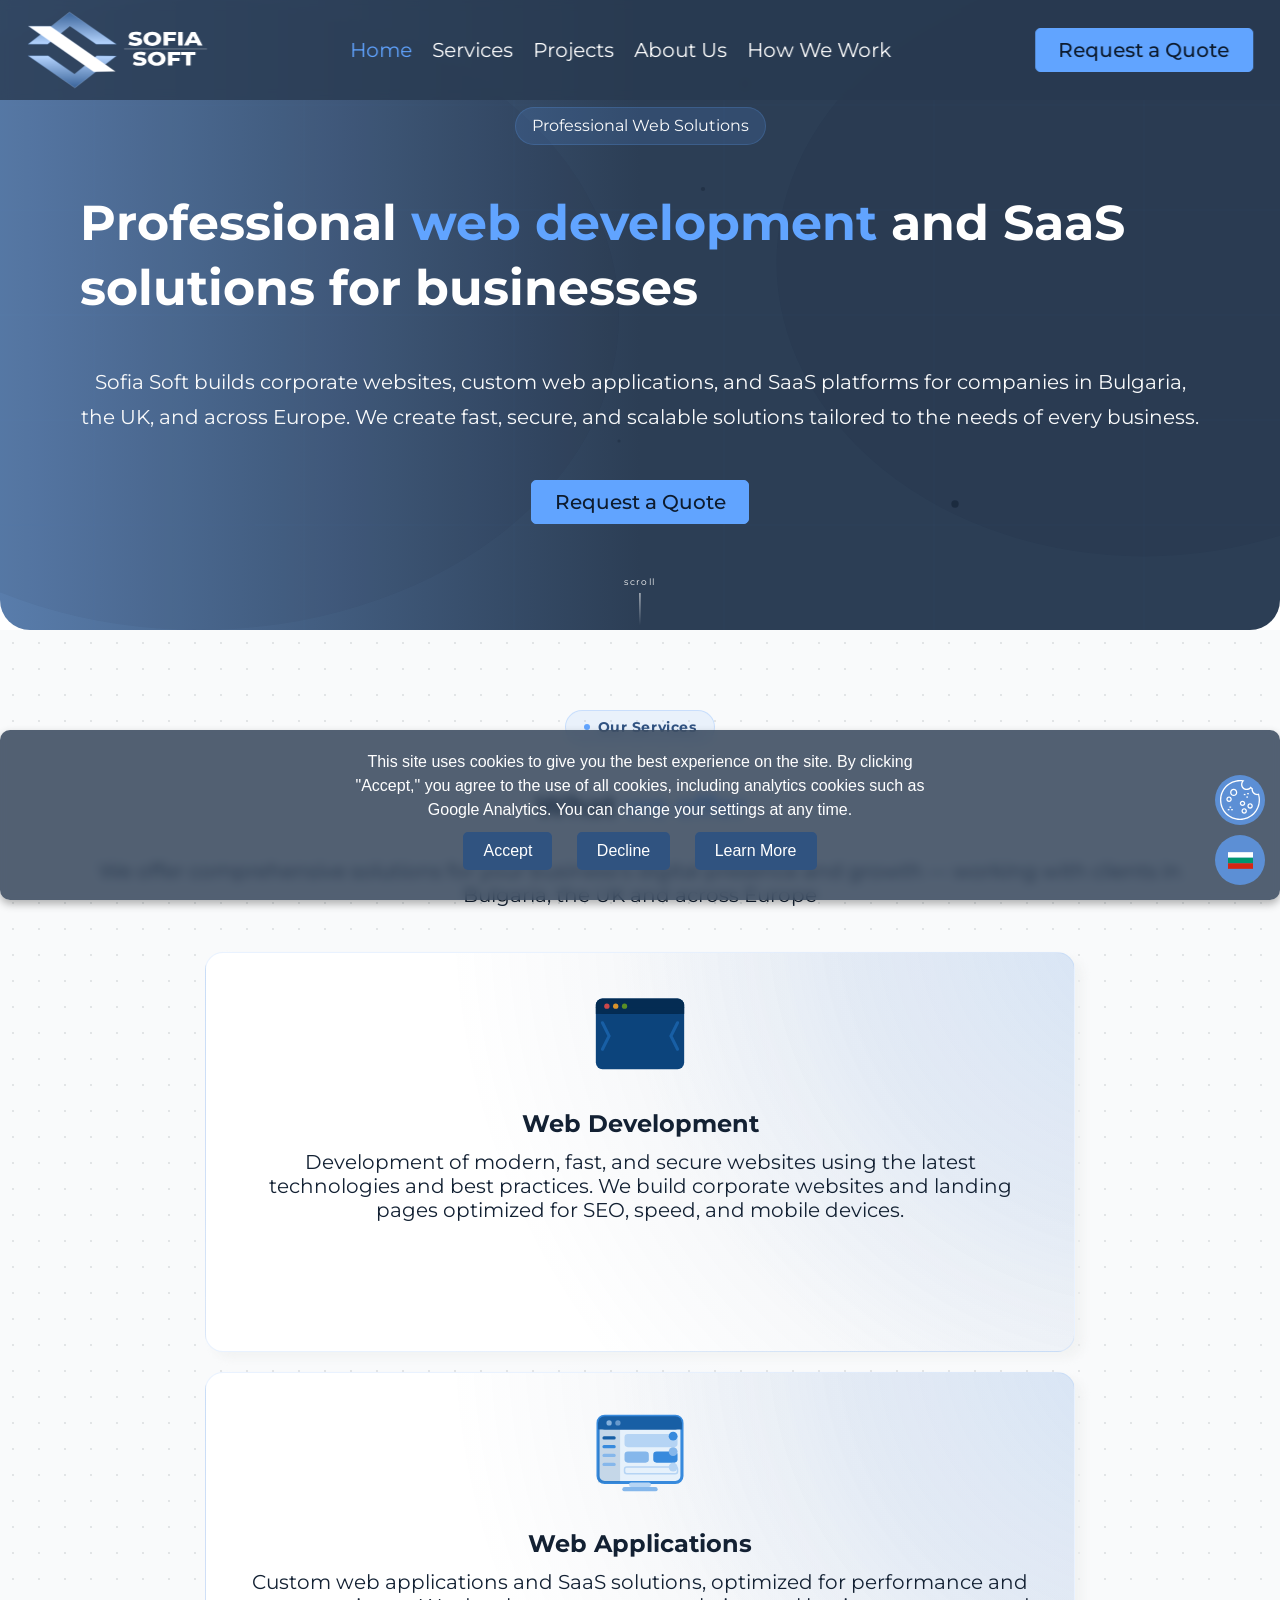
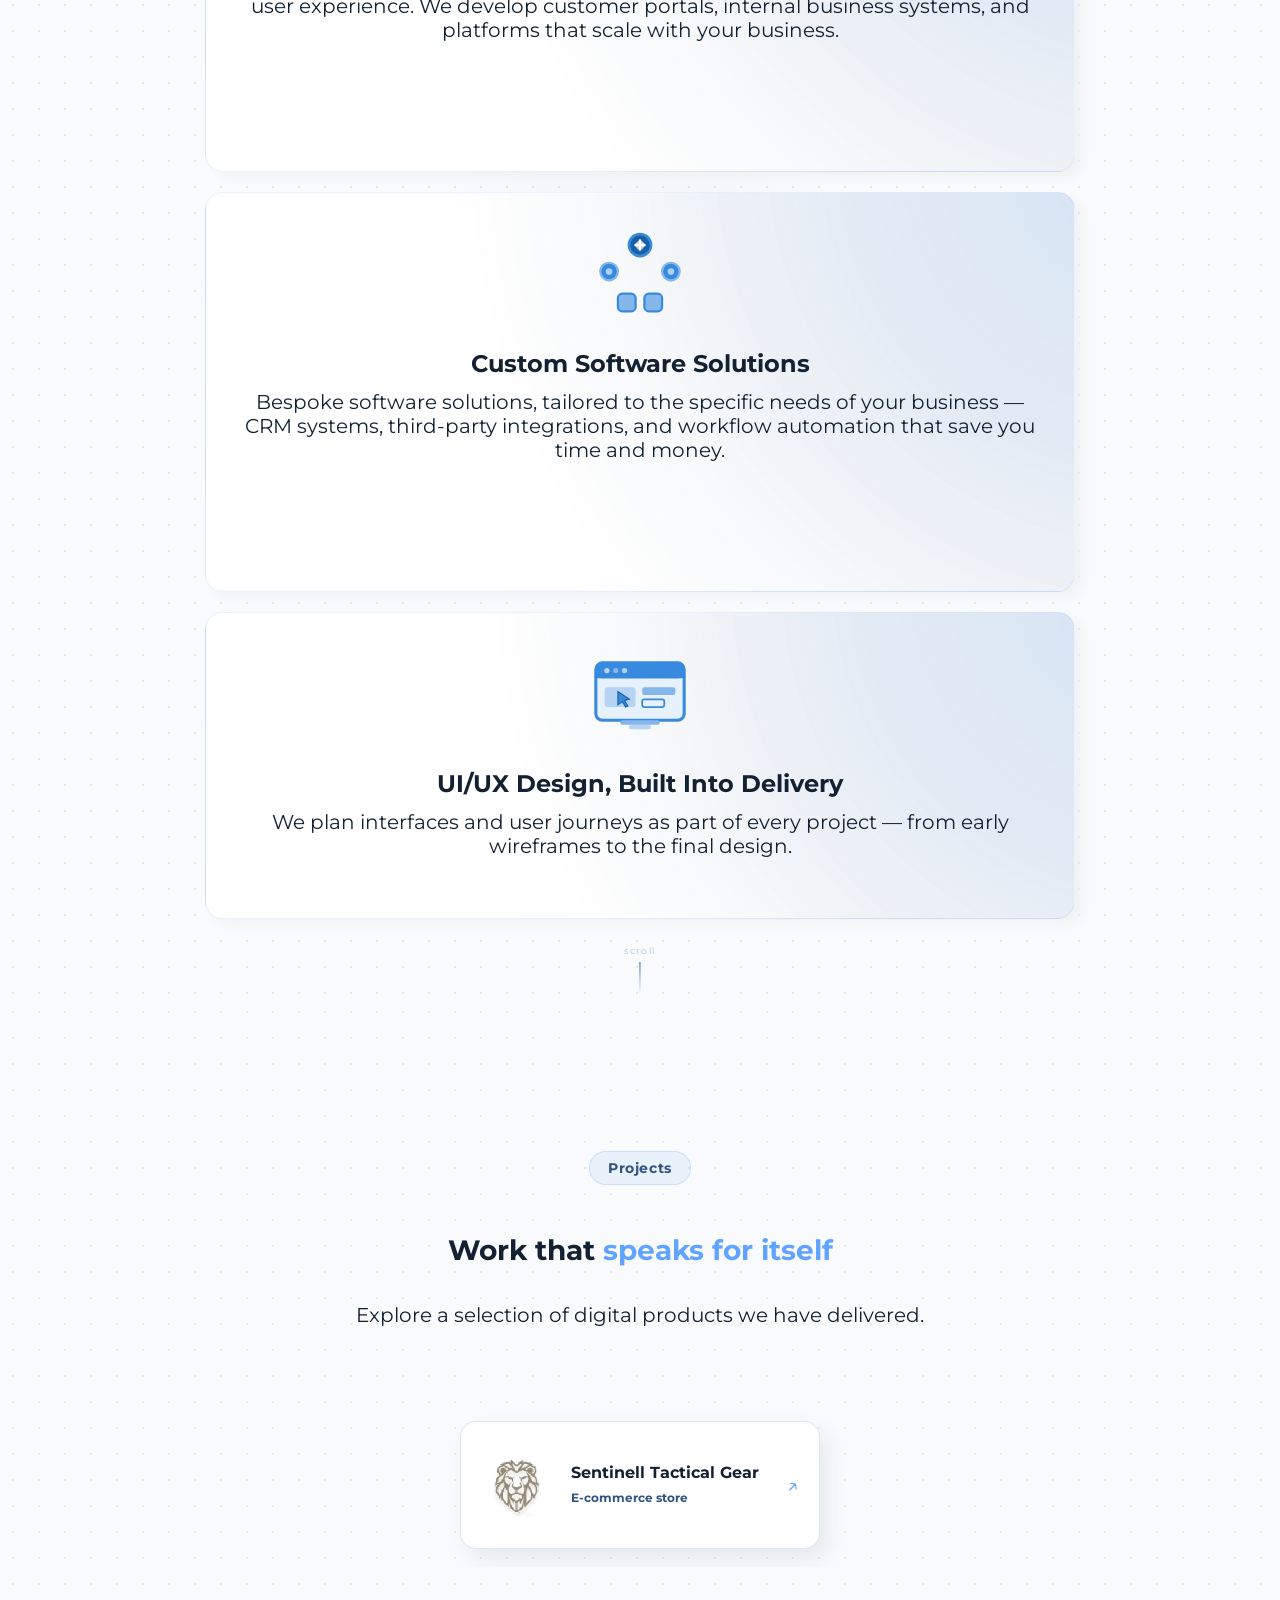
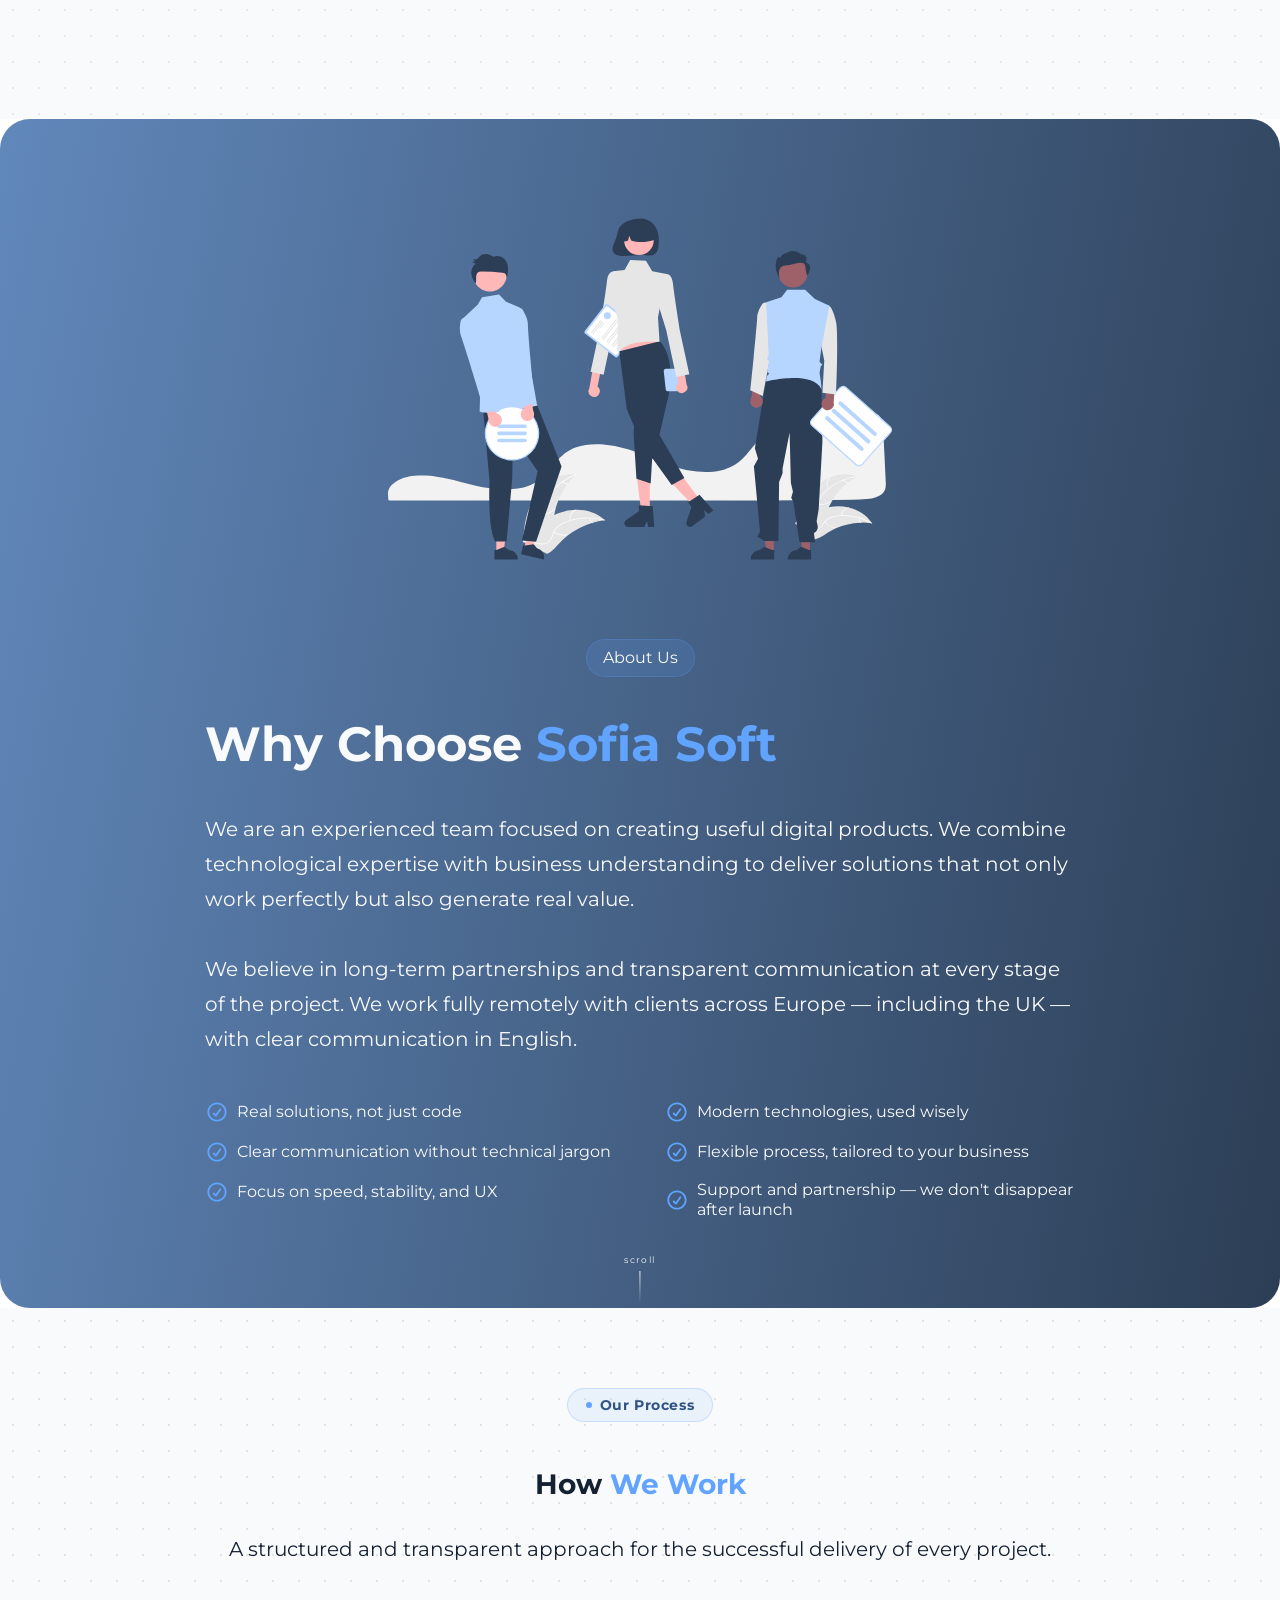
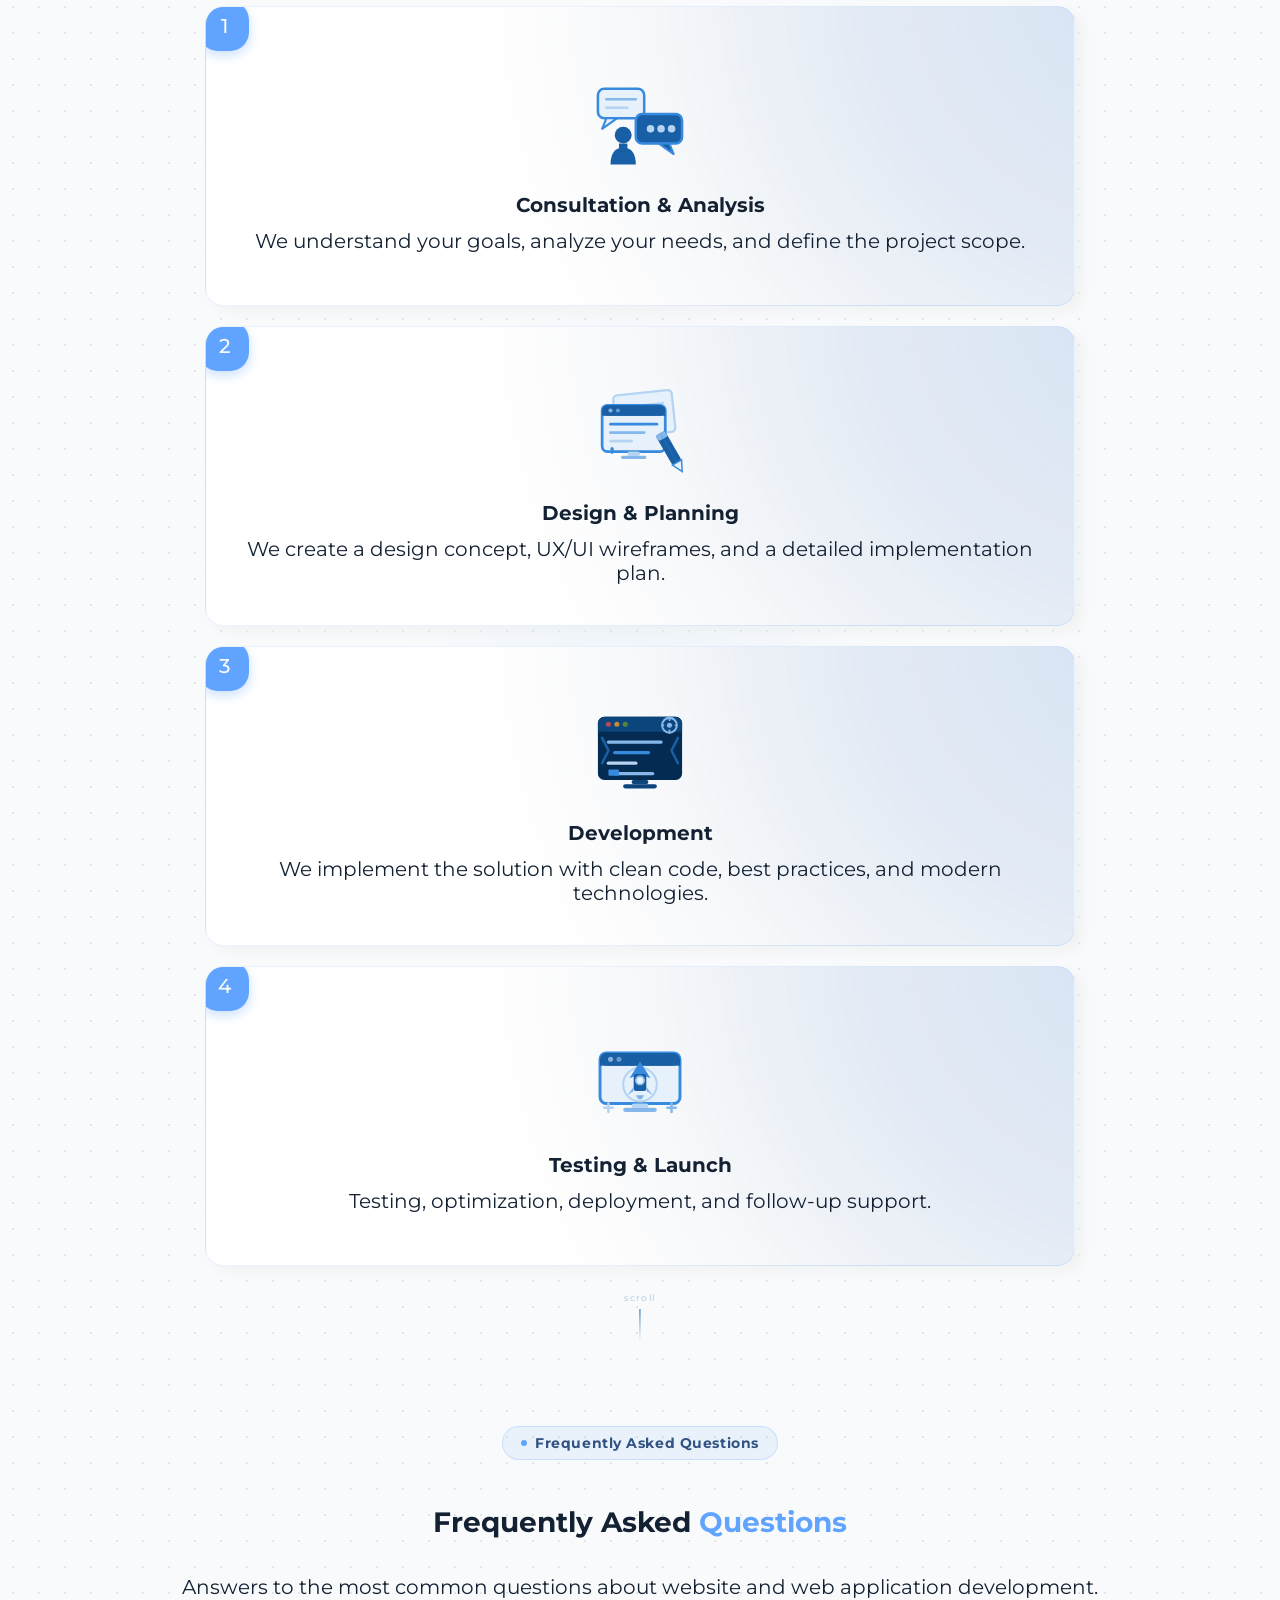
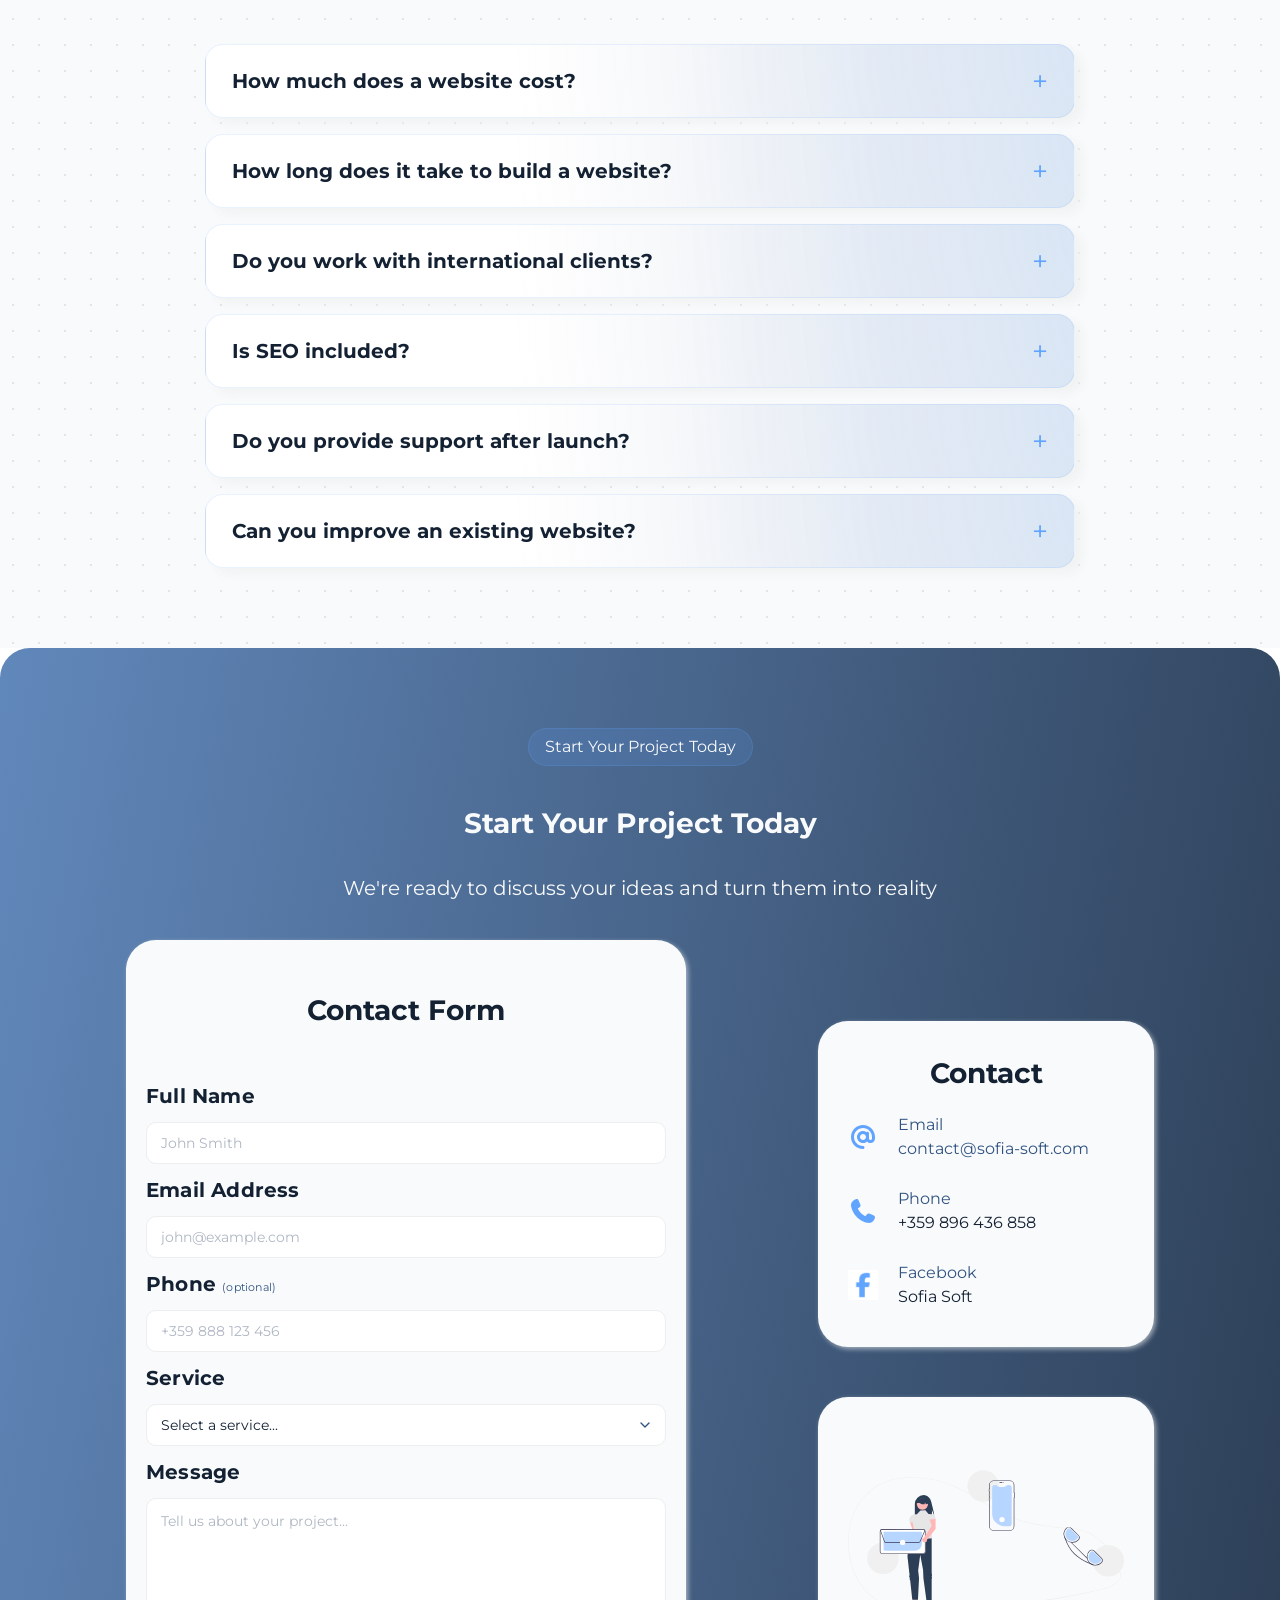
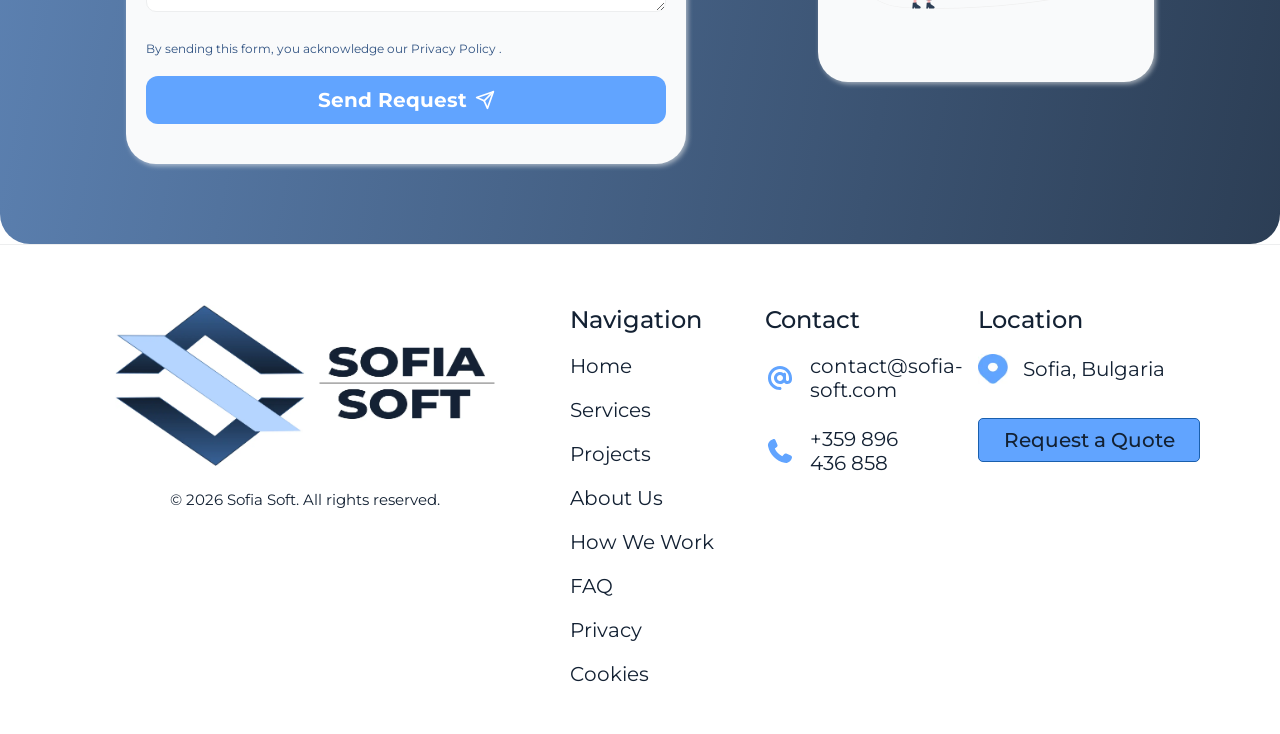
==== commit c97d79fa: "Added new version of the site with new pages for service, projects, optimization and SEO" ====
--- a/en/index.html
+++ b/en/index.html
@@ -49,6 +49,8 @@
 
     <link rel="sitemap" type="application/xml" href="/sitemap.xml">
     <link rel="stylesheet" href="../styles/styles.ss26.css">
+    <link rel="stylesheet" href="../styles/homepage.ss26.css">
+    <link rel="stylesheet" href="../styles/responsive.ss26.css">
 
     <link rel="preconnect" href="https://www.googletagmanager.com">
     <link rel="dns-prefetch" href="https://www.googletagmanager.com">
@@ -70,6 +72,7 @@
         <ul class="nav_list" role="list">
             <li><a href="#hero" class="home">Home</a></li>
             <li><a href="#services" class="services">Services</a></li>
+            <li><a href="#projects" class="projects">Projects</a></li>
             <li><a href="#about_us" class="for_us">About Us</a></li>
             <li><a href="#how_work" class="how_work">How We Work</a></li>
             <li>
@@ -140,7 +143,8 @@
             <div class="hero_desc">
                 <span class="hero_budget">Professional Web Solutions</span>
                 <h1 class="hero_title">
-                    Professional <span class="hero_title_second">web development</span> and SaaS solutions for business
+                    Professional <span class="hero_title_second">web development</span> and SaaS solutions for
+                    businesses
                 </h1>
                 <p class="hero_sub_title">
                     Sofia Soft builds corporate websites, custom web applications, and SaaS platforms for companies
@@ -199,6 +203,9 @@
                     <p>Development of modern, fast, and secure websites using the latest technologies
                         and best practices. We build corporate websites and landing pages optimized
                         for SEO, speed, and mobile devices.</p>
+                </div>
+
+                <div class="card-footer"><a class="card-link" href="/en/services/website-development/">Learn more</a>
                 </div>
 
             </article>
@@ -237,6 +244,8 @@
                         and platforms that scale with your business.</p>
                 </div>
 
+                <div class="card-footer"><a class="card-link" href="/en/services/saas-development/">Learn more</a></div>
+
             </article>
 
 
@@ -259,10 +268,12 @@
                 </svg>
                 <div class="card-body">
                     <h3>Custom Software Solutions</h3>
-                    <p>Individual software solutions, fully tailored to the specific needs
+                    <p>Bespoke software solutions, tailored to the specific needs
                         of your business — CRM systems, third-party integrations, and workflow
                         automation that save you time and money.</p>
                 </div>
+
+                <div class="card-footer"><a class="card-link" href="/en/services/custom-software/">Learn more</a></div>
 
             </article>
 
@@ -290,10 +301,9 @@
                     </g>
                 </svg>
                 <div class="card-body">
-                    <h3>UI/UX Design</h3>
-                    <p>Exceptional design and user experience that turns
-                        visitors into customers. We create modern, easy-to-use interfaces —
-                        from wireframe to final design.</p>
+                    <h3>UI/UX Design, Built Into Delivery</h3>
+                    <p>We plan interfaces and user journeys as part of every project —
+                        from early wireframes to the final design.</p>
                 </div>
 
             </article>
@@ -306,6 +316,36 @@
         </div>
     </section>
 
+
+    <section id="projects" aria-labelledby="projects-title">
+        <span class="projects_budget" aria-hidden="true">Projects</span>
+        <div class="projects-heading service_title_content">
+            <h2 class="service_title" id="projects-title" tabindex="-1">Work that <span>speaks for itself</span>
+            </h2>
+            <p class="service_sub_tite">Explore a selection of digital products we have delivered.</p>
+        </div>
+        <div class="project-marquee" aria-label="Featured projects">
+            <div class="project-marquee-track">
+                <div class="project-marquee-group" data-project-source>
+                    <button class="project-card" type="button" data-project-id="sentinel-tactical" data-mark="ST"
+                            data-title="Sentinell Tactical Gear" data-type="E-commerce store"
+                            data-description="We built an end-to-end online store for airsoft equipment, following a design selected by the client. Our work included the interface implementation, a custom admin panel and a technical SEO foundation."
+                            data-scope="UI design implementation|Custom admin panel|Technical SEO"
+                            data-url="https://sentinelltactical.com" aria-haspopup="dialog"
+                            aria-controls="project-modal" aria-label="Open the Sentinell Tactical Gear project">
+                        <img src="/images/sentinelltactical.webp"
+                             alt="Sentinell Tactical Gear - онлайн магазин за airsoft оборудване" loading="lazy"
+                             width="50" height="50">
+                        <span class="project-card-body">
+                                <span class="project-card-name">Sentinell Tactical Gear</span>
+                                <span class="project-card-type">E-commerce store</span>
+                            </span>
+                        <span class="project-card-arrow" aria-hidden="true">↗</span>
+                    </button>
+                </div>
+            </div>
+        </div>
+    </section>
 
     <section id="about_us" aria-labelledby="about-title">
         <img
@@ -324,7 +364,7 @@
                     Why Choose <span class="about_us_sub_title">Sofia Soft</span>
                 </h2>
                 <p>
-                    We are a team of positive specialists who love creating digital products. We combine
+                    We are an experienced team focused on creating useful digital products. We combine
                     technological expertise with business understanding to deliver solutions that not only work
                     perfectly but also generate real value.
                 </p>
@@ -337,34 +377,40 @@
             <div class="about_us_lists">
                 <ul class="about_us_list" role="list">
                     <li>
-                        <img src="../images/check_icon.ss26.svg" alt="" loading="lazy" width="24" height="24" class="check"
+                        <img src="../images/check_icon.ss26.svg" alt="" loading="lazy" width="24" height="24"
+                             class="check"
                              aria-hidden="true">
                         Real solutions, not just code
                     </li>
                     <li>
-                        <img src="../images/check_icon.ss26.svg" alt="" loading="lazy" width="24" height="24" class="check"
+                        <img src="../images/check_icon.ss26.svg" alt="" loading="lazy" width="24" height="24"
+                             class="check"
                              aria-hidden="true">
                         Clear communication without technical jargon
                     </li>
                     <li>
-                        <img src="../images/check_icon.ss26.svg" alt="" loading="lazy" width="24" height="24" class="check"
+                        <img src="../images/check_icon.ss26.svg" alt="" loading="lazy" width="24" height="24"
+                             class="check"
                              aria-hidden="true">
                         Focus on speed, stability, and UX
                     </li>
                 </ul>
                 <ul class="about_us_list" role="list">
                     <li>
-                        <img src="../images/check_icon.ss26.svg" alt="" loading="lazy" width="24" height="24" class="check"
+                        <img src="../images/check_icon.ss26.svg" alt="" loading="lazy" width="24" height="24"
+                             class="check"
                              aria-hidden="true">
                         Modern technologies, used wisely
                     </li>
                     <li>
-                        <img src="../images/check_icon.ss26.svg" alt="" loading="lazy" width="24" height="24" class="check"
+                        <img src="../images/check_icon.ss26.svg" alt="" loading="lazy" width="24" height="24"
+                             class="check"
                              aria-hidden="true">
                         Flexible process, tailored to your business
                     </li>
                     <li>
-                        <img src="../images/check_icon.ss26.svg" alt="" loading="lazy" width="24" height="24" class="check"
+                        <img src="../images/check_icon.ss26.svg" alt="" loading="lazy" width="24" height="24"
+                             class="check"
                              aria-hidden="true">
                         Support and partnership — we don't disappear after launch
                     </li>
@@ -649,15 +695,18 @@
                     <select id="service" name="service" required>
                         <option value="" disabled selected>Select a service...</option>
                         <option value="web_dev">Web Development</option>
-                        <option value="web_app">Web Application</option>
-                        <option value="custom">Custom Web Solution</option>
-                        <option value="design">UI/UX Design</option>
+                        <option value="web_app">Web Application or SaaS</option>
+                        <option value="custom">Custom Software</option>
                         <option value="other">Other</option>
                     </select>
 
                     <label for="message">Message</label>
                     <textarea id="message" name="message" placeholder="Tell us about your project..." rows="4"
                               required></textarea>
+                    <p class="form-legal">By sending this form, you acknowledge our
+                        <button type="button" class="privacy-trigger">Privacy Policy</button>
+                        .
+                    </p>
 
                     <button type="submit" class="form_submit">
                         <span class="form_submit_text">Send Request</span>
@@ -745,9 +794,16 @@
             <ul class="footer_nav" role="list">
                 <li><a href="#hero">Home</a></li>
                 <li><a href="#services">Services</a></li>
+                <li><a href="#projects">Projects</a></li>
                 <li><a href="#about_us">About Us</a></li>
                 <li><a href="#how_work">How We Work</a></li>
                 <li><a href="#faq">FAQ</a></li>
+                <li>
+                    <button type="button" class="privacy-trigger">Privacy</button>
+                </li>
+                <li>
+                    <button type="button" id="cookies-footer-trigger">Cookies</button>
+                </li>
             </ul>
         </div>
         <div class="footer_section">
@@ -782,7 +838,8 @@
     </div>
 
     <div class="footer_bottom">
-        <img src="../images/footer_logo.ss26.webp" alt="Sofia Soft - web development and software solutions" loading="lazy"
+        <img src="../images/footer_logo.ss26.webp" alt="Sofia Soft - web development and software solutions"
+             loading="lazy"
              width="247" height="213"
              class="footer_logo">
         <span class="footer_copy">© 2026 Sofia Soft. All rights reserved.</span>
@@ -792,11 +849,42 @@
 <a href="#hero" class="scroll_up" aria-label="Back to the top of the page" role="button">
     <img src="../images/up.ss26.svg" alt="" width="40" height="40" data-nosnippet aria-hidden="true" class="up">
 </a>
-<a href="/" class="flag"><img src="/images/bg.webp" alt="Switch to Bulgarian"></a>
+<a href="/" class="flag" aria-label="Switch to Bulgarian">
+    <svg viewBox="0 0 30 20" aria-hidden="true" focusable="false">
+        <rect width="30" height="6.67" fill="#fff"/>
+        <rect y="6.67" width="30" height="6.66" fill="#00966E"/>
+        <rect y="13.33" width="30" height="6.67" fill="#D62612"/>
+    </svg>
+</a>
 <button class="cookies_button" id="cookies_button" aria-label="Cookie settings" role="button">
     <img src="../images/cookie.ss25.svg" alt="" width="40" height="40" data-nosnippet aria-hidden="true" class="cookie">
 </button>
 
+
+<div class="project-modal" id="project-modal" role="dialog" aria-modal="true" aria-labelledby="project-modal-title"
+     aria-hidden="true">
+    <div class="project-modal-backdrop" data-project-modal-close></div>
+    <div class="project-modal-content" role="document" tabindex="-1">
+        <button class="project-modal-close" type="button" data-project-modal-close aria-label="Close project details">
+            ×
+        </button>
+        <div class="project-modal-copy">
+            <span class="project-label" data-project-modal="type">E-commerce platform</span>
+            <h2 id="project-modal-title" data-project-modal="title">Sentinell Tactical Gear</h2>
+            <p data-project-modal="description"></p>
+            <ul class="project-tags" data-project-modal="scope" aria-label="Project scope">
+            </ul>
+            <a class="project-link" data-project-modal="link" href="https://sentinelltactical.com" target="_blank"
+               rel="noopener noreferrer">
+                Visit website
+                <svg aria-hidden="true" viewBox="0 0 24 24" fill="none">
+                    <path d="M5 12h14M13 6l6 6-6 6" stroke="currentColor" stroke-width="1.8" stroke-linecap="round"
+                          stroke-linejoin="round"/>
+                </svg>
+            </a>
+        </div>
+    </div>
+</div>
 
 <div id="cookie-modal">
     <div class="modal_content">
@@ -861,6 +949,18 @@
                 If you have any questions about our use of cookies, you can contact us using
                 the contact details provided on the site.
             </p>
+        </div>
+        <div id="privacyInfo" class="cookie-section cookie-info hidden">
+            <h2>Privacy Policy</h2>
+            <p>Sofia Soft processes the name, email address, optional phone number, selected service, and message
+                submitted through the contact form to respond to your enquiry and prepare a proposal.</p>
+            <h3>Recipients and retention</h3>
+            <p>Your enquiry is sent to the contact-form provider and authorised Sofia Soft representatives. It is
+                retained only for the time needed to handle the enquiry and related business communication, unless a
+                longer period is required by law.</p>
+            <h3>Your rights</h3>
+            <p>To request access, correction, erasure, or restriction of processing, email <a
+                    href="mailto:contact@sofia-soft.com">contact@sofia-soft.com</a>.</p>
         </div>
         <div id="cookieSettings" class="cookie-section cookie-settings hidden">
 
@@ -1031,5 +1131,6 @@
 </script>
 
 <script src="../js/javascript.ss26.js" defer></script>
+<script src="../js/homepage.ss26.js" defer></script>
 </body>
 </html>
--- a/styles/styles.ss26.css
+++ b/styles/styles.ss26.css
@@ -66,11 +66,6 @@
     display: flex;
     flex-direction: column;
     overflow-x: hidden;
-    visibility: hidden;
-}
-
-body.ready {
-    visibility: visible;
 }
 
 main {
@@ -137,7 +132,8 @@
 */
 .service_budget,
 .how_work_budget,
-.faq_budget {
+.faq_budget,
+.projects_budget {
     position: relative;
     z-index: 2;
     display: inline-flex;
@@ -156,7 +152,7 @@
 
 .service_budget::before,
 .how_work_budget::before,
-.faq_budget::before {
+.faq_budget::before{
     content: '';
     width: 6px;
     height: 6px;
@@ -266,7 +262,7 @@
     top: 0;
     left: 50%;
     transform: translateX(-50%);
-    width: 100%;
+    width: 102%;
     z-index: 1000;
     height: 86px;
     display: flex;
@@ -284,7 +280,8 @@
     height .5s cubic-bezier(.4, 0, .2, 1);
 }
 
-.flag > img{
+.flag > img,
+.flag > svg {
     width: 25px;
     height: 25px;
 }
@@ -384,7 +381,7 @@
     position: fixed;
     top: 86px;
     left: 0;
-    width: 100%;
+    width: 102%;
     background: var(--gradientDrak);
     backdrop-filter: blur(6px);
     -webkit-backdrop-filter: blur(6px);
@@ -493,31 +490,6 @@
     }
 }
 
-@media (prefers-reduced-motion: no-preference) {
-    .hero .orb1 {
-        animation: heroPulse 4s ease-in-out infinite;
-    }
-
-    .hero .orb2 {
-        animation: heroPulse 5s ease-in-out infinite 1s;
-    }
-
-    .hero .p1 {
-        animation: heroFloat2 3s ease-in-out infinite;
-    }
-
-    .hero .p2 {
-        animation: heroFloat1 4s ease-in-out infinite 0.5s;
-    }
-
-    .hero .p3 {
-        animation: heroFloat3 5s ease-in-out infinite 1s;
-    }
-
-    .hero .scan-line {
-        animation: heroScan 8s linear infinite;
-    }
-}
 
 
 #main-content {
@@ -856,6 +828,19 @@
     transform: translateX(0);
 }
 
+/* Whole card is clickable via the card-link (stretched link) */
+.services_boxes > article .card-link::after {
+    content: '';
+    position: absolute;
+    inset: 0;
+    z-index: 3;
+}
+
+/* Equal card heights on the 2-column grid (tablet) */
+
+/* Touch devices have no hover — always show the "learn more" link and dots,
+   so cards are readable and tappable on the first tap */
+
 .services_boxes > article .card-link svg {
     transition: transform .25s;
 }
@@ -1472,6 +1457,9 @@
     animation: personNod 2s ease-in-out infinite;
     transform-origin: 16px 38px;
 }
+.design .card-footer {
+    height: 49px;
+}
 
 .design > .w1 {
     stroke-dasharray: 80;
@@ -1824,39 +1812,8 @@
     color: var(--big-stone);
 }
 
-@media (min-width: 768px) {
-    .faq_sub_title {
-        max-width: unset;
-    }
-
-    .faq_item summary {
-        font-size: 20px;
-        padding: 22px 26px;
-    }
-
-    .faq_item > p {
-        font-size: 18px;
-        line-height: 28px;
-        padding: 0 26px 24px;
-    }
-}
-
-@media (min-width: 1024px) {
-    #faq {
-        padding: 80px;
-        gap: 45px;
-    }
-
-    .faq_list {
-        width: 80%;
-    }
-}
-
-@media (min-width: 1440px) {
-    #faq {
-        padding: 100px 120px;
-    }
-}
+
+
 
 /* ══════════════════════════════════════════════
    CONTACT
@@ -2021,6 +1978,27 @@
     margin-top: 4px;
 }
 
+.form-legal {
+    margin-top: 14px;
+    font-size: 12px;
+    line-height: 1.5;
+    color: var(--chambray);
+}
+
+.form-legal a {
+    color: inherit;
+    text-decoration: underline;
+}
+
+.form-legal button, .footer_nav button {
+    border: 0;
+    background: transparent;
+    color: inherit;
+    font: inherit;
+    cursor: pointer;
+    padding: 0;
+}
+
 .form_submit:hover {
     background: #4a8fe8;
     box-shadow: 0 4px 16px rgba(97, 164, 255, 0.35);
@@ -2273,7 +2251,7 @@
     height: 44px;
     padding: 12px 6px;
     background-color: var(--malibu);
-    color: #ffffff;
+    color: var(--big-stone);
     border: 1px solid #1a5fad;
     border-radius: 5px;
     font-family: 'Montserrat', sans-serif;
@@ -2286,7 +2264,15 @@
 
 .footer_cta:hover {
     background-color: #1550a0;
+    color: #ffffff;
     box-shadow: 0 4px 12px rgba(26, 95, 173, 0.4);
+}
+
+.footer_cta:focus-visible {
+    background-color: #1550a0;
+    color: #ffffff;
+    outline: 3px solid var(--big-stone);
+    outline-offset: 3px;
 }
 
 .footer_bottom {
@@ -2551,563 +2537,4 @@
 
 .modal_content .cookie-info th {
     background: rgb(96, 163, 253);
-}
-/* ══════════════════════════════════════════════
-   TABLET — min-width: 768px
-══════════════════════════════════════════════ */
-@media (min-width: 768px) {
-
-    .header {
-        padding: 10px 40px;
-        height: 100px;
-    }
-
-    .logo {
-        width: 101px;
-        height: 87px;
-    }
-
-    .hero_content {
-        flex-direction: column-reverse;
-    }
-
-    .hero_title {
-        line-height: 65px;
-    }
-
-    .hero_sub_title {
-        max-width: unset;
-        line-height: 35px;
-    }
-
-    .header > .contact {
-        display: inline-flex;
-        align-items: center;
-        justify-content: center;
-        padding: 12px 6px;
-        width: 218px;
-        height: 44px;
-        flex-shrink: 0;
-        background-color: var(--malibu);
-        color: #0d1b2e;
-        border: 1px solid var(--malibu);
-        border-radius: 5px;
-        font-family: 'Montserrat', sans-serif;
-        font-size: 20px;
-        font-weight: 500;
-        line-height: 24px;
-        cursor: pointer;
-        transition: background 0.2s, box-shadow 0.2s;
-    }
-
-    .header > .contact:hover{
-        background-color: #4a8fe8;
-        color: #ffffff;
-        box-shadow: 4px 3px 4px rgba(19, 33, 51, 0.2);
-    }
-
-    .service_sub_tite {
-        max-width: unset;
-    }
-
-    .services_boxes {
-        display: grid;
-        grid-template-columns: repeat(2, 350px);
-        gap: 30px;
-        justify-content: center;
-    }
-
-    .about_us_title {
-        text-align: left;
-        line-height: 65px;
-    }
-
-    .about_us_title_content p {
-        line-height: 35px;
-    }
-
-    .about_us_lists {
-        flex-direction: row;
-        align-items: flex-start;
-        gap: 20px;
-    }
-
-    .about_us_list {
-        flex: 1;
-    }
-
-    .how_work_sub_tite {
-        max-width: unset;
-    }
-
-    .how_work_boxes {
-        display: grid;
-        grid-template-columns: repeat(2, 350px);
-        gap: 36px;
-        justify-content: center;
-    }
-
-    .how_work_sub_title {
-        max-width: unset;
-    }
-
-    .contact_boxes {
-        flex-direction: row;
-        align-items: flex-start;
-        justify-content: center;
-        flex-wrap: wrap;
-        gap: 40px;
-    }
-
-    footer {
-        padding: 60px 48px 48px;
-        gap: 48px;
-        flex-direction: row-reverse;
-        justify-content: space-around;
-    }
-
-    .footer_bottom {
-        align-items: flex-start;
-        flex-shrink: 0;
-        width: 370px;
-    }
-
-    .footer_nav {
-        flex-direction: row;
-        flex-wrap: wrap;
-        justify-content: center;
-        gap: 16px 40px;
-    }
-
-    .footer_contact_list {
-        margin: 0 auto;
-    }
-    .modal_content {
-        width: 60%;
-        padding: 50px;
-    }
-}
-
-/* ══════════════════════════════════════════════
-   DESKTOP — min-width: 1024px
-══════════════════════════════════════════════ */
-@media (min-width: 1024px) {
-
-    main {
-        padding-top: 60px;
-    }
-
-    .header.shrunk {
-        top: 14px !important;
-        width: 88% !important;
-        max-width: 1100px !important;
-        height: 82px !important;
-        border-radius: 100px !important;
-        backdrop-filter: blur(18px) !important;
-        -webkit-backdrop-filter: blur(18px) !important;
-        border: 1px solid rgba(255, 255, 255, 0.09) !important;
-        box-shadow: 0 8px 32px rgba(0, 0, 0, 0.35),
-        0 0 0 1px rgba(97, 164, 255, 0.06) !important;
-        padding: 0 36px !important;
-    }
-
-    .header.shrunk .logo {
-        height: 60px !important;
-        transition: height .5s cubic-bezier(.4, 0, .2, 1);
-    }
-
-    .header.shrunk nav > .nav_list li a {
-        font-size: 20px !important;
-    }
-
-    .header.shrunk .contact,
-    .header.shrunk .header_cta {
-        padding: 11px 22px !important;
-        font-size: 19px !important;
-        border-radius: 100px !important;
-    }
-
-    .logo {
-        width: 180px;
-        height: 180px;
-    }
-
-    .burger {
-        display: none;
-    }
-
-    nav > .nav_list {
-        display: flex !important;
-        flex-direction: row;
-        align-items: center;
-        gap: 20px;
-    }
-
-    nav > .nav_list li {
-        list-style: none;
-    }
-
-    nav > .nav_list li a {
-        font-size: 20px;
-        font-weight: 400;
-        line-height: 24px;
-        color: var(--white);
-        text-decoration: none;
-        cursor: pointer;
-        transition: color 0.2s;
-        white-space: nowrap;
-    }
-
-    nav > .nav_list li a:hover {
-        color: var(--malibu);
-    }
-
-    #hero {
-        min-height: 70vh;
-    }
-
-    .hero_content {
-        flex-direction: row;
-        align-items: center;
-        justify-content: space-around;
-        text-align: left;
-        height: 70vh;
-        padding: 0 80px;
-        min-height: 40vh;
-        gap: 40px;
-    }
-
-    .hero_desc {
-        max-width: 100%;
-    }
-
-    .hero_title {
-        font-size: 3.05rem;
-    }
-
-    .hero_sub_title {
-        max-width: 600px;
-    }
-
-    .hero_sub_title {
-        max-width: unset;
-    }
-    .hero_img {
-        display: block;
-        width: 700px;
-        max-width: 50%;
-    }
-
-    #services {
-        padding: 80px;
-        gap: 45px;
-    }
-
-    .services_boxes {
-        display: flex;
-        flex-direction: column;
-        justify-content: space-around;
-        width: 80%;
-        gap: 20px;
-    }
-
-    .services_boxes > article {
-        flex: 1;
-        min-width: 0;
-        width: 870px;
-        height: auto;
-        min-height: 300px;
-        padding: 30px 20px;
-    }
-
-    .service_icons {
-        width: 120px;
-    }
-
-    #about_us {
-        justify-content: space-around;
-        align-items: center;
-        padding: 80px;
-        gap: 60px;
-        min-height: 80vh;
-    }
-
-    .about_us_icon {
-        width: 700px;
-        max-width: 45%;
-        order: 1;
-    }
-
-    .about_us_right_side {
-        max-width: 870px;
-        order: 2;
-    }
-
-    .about_us_title {
-        font-size: 3rem;
-    }
-
-    .about_us_lists {
-        flex-direction: row;
-        justify-content: space-between;
-        gap: 20px;
-    }
-
-    .about_us_list {
-        flex: 1;
-    }
-
-    .about_us_list:first-child {
-        padding-right: 30px;
-    }
-
-    #how_work {
-        padding: 80px;
-        gap: 45px;
-    }
-
-    .how_work_boxes {
-        display: flex;
-        flex-direction: column;
-        justify-content: space-around;
-        width: 80%;
-        gap: 20px;
-    }
-
-    .how_work_boxes > article {
-        flex: 1;
-        min-width: 0;
-        width: 870px;
-        height: auto;
-        min-height: 300px;
-        padding: 42px 25px 30px;
-    }
-
-    .how_work_icons {
-        width: 120px;
-    }
-
-    #contact {
-        padding: 80px;
-        gap: 40px;
-        min-height: 80vh;
-    }
-
-    .contact_title {
-        max-width: unset;
-    }
-
-    .contact_boxes {
-        flex-direction: row;
-        align-items: center;
-        justify-content: space-around;
-        width: 100%;
-        flex-wrap: nowrap;
-    }
-
-    .contact_form h3 {
-        font-size: 28px;
-    }
-
-    .form label {
-        font-size: 20px;
-    }
-
-    .contact_form {
-        width: 50%;
-        min-height: 700px;
-        padding: 58px 20px 40px;
-    }
-
-    .form {
-        margin-top: 32px;
-    }
-
-    .form_group label {
-        font-size: 16px;
-    }
-
-    .contact_box_info {
-        width: 30%;
-        flex-shrink: 0;
-        gap: 50px;
-    }
-
-    about_us_title_content {
-        width: 100%;
-        padding: 48px 30px 46px;
-    }
-
-    .contact_box_info > div:first-child h3 {
-        font-size: 28px;
-        text-align: center;
-    }
-
-    .contact_icon {
-        max-width: 290px;
-        padding: 0;
-    }
-
-    footer {
-        align-items: flex-start;
-        padding: 60px 80px 48px;
-        gap: 40px;
-        flex-wrap: nowrap;
-        text-align: left;
-    }
-
-    .footer_bottom {
-        flex-shrink: 0;
-        width: 450px;
-        align-items: center;
-        gap: 25px;
-    }
-
-    .footer_logo {
-        width: 380px;
-    }
-
-    .footer_section {
-        align-items: flex-start;
-        width: auto;
-    }
-
-    .footer_nav {
-        flex-direction: column;
-        align-items: flex-start;
-        gap: 20px;
-        width: 150px;
-    }
-
-    .footer_contact_list {
-        align-items: flex-start;
-        max-width: none;
-        margin: 0;
-    }
-
-    .footer_location {
-        justify-content: flex-start;
-    }
-
-    .footer_location_box {
-        flex-direction: column;
-    }
-
-    .footer_cta {
-        align-self: flex-start;
-    }
-
-    .footer_info {
-        flex-direction: row;
-        justify-content: space-around;
-        width: 100%;
-    }
-}
-
-/* ══════════════════════════════════════════════
-   LARGE DESKTOP — min-width: 1440px
-══════════════════════════════════════════════ */
-@media (min-width: 1440px) {
-
-    main {
-        padding-top: 100px;
-    }
-
-    .header {
-        padding: 0 120px;
-        height: 100px;
-    }
-
-    .hero_content {
-        padding: 0 120px;
-        max-width: 1600px;
-        margin: 0 auto;
-        width: 100%;
-    }
-
-    .hero_title {
-        text-align: center;
-        font-size: 3.6rem;
-    }
-
-    #services,
-    #how_work {
-        padding: 100px 120px;
-    }
-
-    .services_boxes,
-    .how_work_boxes {
-        width: 85%;
-        gap: 24px;
-    }
-
-    #about_us {
-        padding: 120px;
-        gap: 80px;
-        flex-direction: column-reverse;
-    }
-
-    #contact {
-        padding: 100px 120px;
-    }
-
-    .contact_box_info {
-        gap: 125px;
-    }
-
-    footer {
-        padding: 60px 50px 48px;
-    }
-
-    .modal_content {
-        overflow: hidden;
-    }
-}
-
-/* ══════════════════════════════════════════════
-   EXTRA LARGE — min-width: 1800px
-══════════════════════════════════════════════ */
-@media (min-width: 1800px) {
-
-    .hero_sub_title {
-        max-width: unset;
-    }
-
-    .about_us_rigth_side {
-        align-items: start;
-    }
-
-    #about_us {
-        flex-direction: row;
-    }
-
-    .about_us_right_side {
-        align-items: start;
-    }
-
-    .contact_title, .how_work_title, .service_title {
-        font-size: 2.2rem;
-    }
-
-    .service_budget, .how_work_budget, .faq_budget,
-    .hero_budget, .about_us_budget, .contact_budget {
-        font-size: 20px;
-    }
-
-    .hero_title, .about_us_title {
-        font-size: 3rem;
-    }
-
-    .services_boxes, .how_work_boxes {
-        width: 90%;
-        flex-direction: row;
-    }
-
-    .services_boxes > article, .how_work_boxes > article {
-        min-height: 400px;
-    }
-
-    .footer_contact_list {
-        align-items: start;
-    }
-}
+}
--- a/styles/homepage.ss26.css
+++ b/styles/homepage.ss26.css
@@ -0,0 +1,333 @@
+/* Homepage-only projects module */
+#projects {
+    display: flex;
+    flex-direction: column;
+    gap: 48px;
+    align-items: center;
+    background: var(--athens-gray);
+    background-image: radial-gradient(circle, rgba(19, 33, 51, .08) 1px, transparent 1px);
+    background-size: 26px 26px;
+}
+
+
+.projects-heading {
+    text-align: center;
+    margin-bottom: 38px;
+}
+
+.projects-heading h2 span {
+    color: var(--malibu);
+}
+
+.project-marquee {
+    position: relative;
+    width: 100%;
+    overflow: hidden;
+    padding: 8px 0 18px;
+    -webkit-mask-image: linear-gradient(90deg, transparent, #000 10%, #000 90%, transparent);
+    mask-image: linear-gradient(90deg, transparent, #000 10%, #000 90%, transparent);
+}
+
+.project-marquee.is-animated::before,
+.project-marquee.is-animated::after {
+    content: "";
+    position: absolute;
+    z-index: 1;
+    top: 0;
+    bottom: 0;
+    width: clamp(36px, 9vw, 120px);
+    pointer-events: none;
+    -webkit-backdrop-filter: blur(4px);
+    backdrop-filter: blur(4px);
+}
+
+.project-marquee.is-animated::before {
+    left: 0;
+    -webkit-mask-image: linear-gradient(90deg, #000, transparent);
+    mask-image: linear-gradient(90deg, #000, transparent);
+}
+
+.project-marquee.is-animated::after {
+    right: 0;
+    -webkit-mask-image: linear-gradient(90deg, transparent, #000);
+    mask-image: linear-gradient(90deg, transparent, #000);
+}
+
+.project-marquee-track {
+    display: flex;
+    width: 100%;
+}
+
+.project-marquee-group {
+    display: flex;
+    gap: 20px;
+}
+
+.project-marquee.is-static .project-marquee-track {
+    justify-content: center;
+}
+
+
+.project-marquee.is-animated .project-marquee-track {
+    width: max-content;
+    animation: projectsMarquee 24s linear infinite;
+    will-change: transform;
+}
+
+.project-marquee.is-animated .project-marquee-group {
+    flex: 0 0 auto;
+    padding-right: 20px;
+}
+
+.project-marquee:hover .project-marquee-track, .project-marquee:focus-within .project-marquee-track, .project-modal-open .project-marquee-track {
+    animation-play-state: paused;
+}
+
+@keyframes projectsMarquee {
+    from {
+        transform: translateX(0);
+    }
+
+    to {
+        transform: translateX(calc(-1 * var(--marquee-distance)));
+    }
+}
+
+.project-card {
+    display: flex;
+    align-items: center;
+    gap: 18px;
+    width: min(360px, calc(100vw - 72px));
+    min-height: 128px;
+    padding: 20px;
+    border: 1px solid rgba(97, 164, 255, .25);
+    border-radius: 16px;
+    background: var(--white);
+    box-shadow: 8px 10px 22px rgba(19, 33, 51, .08);
+    color: var(--big-stone);
+    font: inherit;
+    text-align: left;
+    cursor: pointer;
+    transition: transform .25s ease, border-color .25s ease, box-shadow .25s ease;
+}
+
+.project-card:hover {
+    transform: translateY(-5px);
+    border-color: var(--malibu);
+    box-shadow: 10px 14px 28px rgba(19, 33, 51, .14);
+}
+
+.project-card:focus-visible {
+    outline: 3px solid var(--malibu);
+    outline-offset: 4px;
+}
+
+.project-card > img, .project-card-mark {
+    display: grid;
+    flex: 0 0 auto;
+    width: 72px;
+    height: 72px;
+    place-items: center;
+    border-radius: 13px;
+}
+
+.project-card > img {
+    object-fit: contain;
+    background: var(--white);
+}
+
+.project-card-mark {
+    background: linear-gradient(145deg, #0b1522, var(--big-stone));
+    color: var(--malibu);
+    font-size: 2rem;
+    font-weight: 700;
+    letter-spacing: -.08em;
+}
+
+.project-card--demo {
+    border-style: dashed;
+}
+
+.project-card-body {
+    display: flex;
+    flex: 1;
+    flex-direction: column;
+    gap: 7px;
+    min-width: 0;
+}
+
+.project-card-name {
+    color: var(--big-stone);
+    font-size: 1rem;
+    font-weight: 700;
+    line-height: 1.25;
+    white-space: wrap;
+}
+
+.project-card-type {
+    color: var(--chambray);
+    font-size: .77rem;
+    font-weight: 600;
+    line-height: 1.35;
+}
+
+.project-card-arrow {
+    color: var(--malibu);
+    font-size: 1.35rem;
+    transition: transform .25s ease;
+}
+
+.project-card:hover .project-card-arrow {
+    transform: translate(3px, -3px);
+}
+
+.project-modal {
+    position: fixed;
+    z-index: 10000;
+    inset: 0;
+    display: grid;
+    place-items: center;
+    padding: 20px;
+    opacity: 0;
+    visibility: hidden;
+    pointer-events: none;
+    transition: opacity .25s ease, visibility .25s ease;
+}
+
+.project-modal.active {
+    opacity: 1;
+    visibility: visible;
+    pointer-events: auto;
+}
+
+.project-modal-backdrop {
+    position: absolute;
+    inset: 0;
+    background: rgba(10, 20, 32, .82);
+    backdrop-filter: blur(9px);
+}
+
+.project-modal-content {
+    position: relative;
+    width: min(620px, 100%);
+    max-height: min(680px, calc(100vh - 40px));
+    overflow: auto;
+    border: 1px solid rgba(97, 164, 255, .28);
+    border-radius: 20px;
+    background: var(--white);
+    box-shadow: 0 24px 72px rgba(0, 0, 0, .4);
+    transform: translateY(16px) scale(.98);
+    transition: transform .25s ease;
+}
+
+.project-modal.active .project-modal-content {
+    transform: translateY(0) scale(1);
+}
+
+.project-modal-close {
+    position: absolute;
+    z-index: 2;
+    top: 14px;
+    right: 14px;
+    display: grid;
+    width: 38px;
+    height: 38px;
+    place-items: center;
+    border: 1px solid rgba(19, 33, 51, .16);
+    border-radius: 50%;
+    background: var(--white);
+    color: var(--big-stone);
+    font-size: 1.65rem;
+    line-height: 1;
+    cursor: pointer;
+}
+
+.project-modal-close:hover, .project-modal-close:focus-visible {
+    background: var(--malibu);
+    color: var(--white);
+}
+
+.project-modal-close:focus-visible {
+    outline: 3px solid var(--big-stone);
+    outline-offset: 2px;
+}
+
+.project-modal-copy {
+    display: flex;
+    flex-direction: column;
+    align-items: flex-start;
+    justify-content: center;
+    padding: clamp(46px, 8vw, 72px);
+}
+
+.project-label {
+    padding: 6px 10px;
+    border: 1px solid rgba(97, 164, 255, .28);
+    border-radius: 99px;
+    background: var(--malibu-15);
+}
+
+.project-modal-copy h2 {
+    margin-top: 20px;
+    color: var(--big-stone);
+    font-size: clamp(1.8rem, 4vw, 2.5rem);
+    line-height: 1.15;
+}
+
+.project-modal-copy > p {
+    margin-top: 18px;
+    color: #455364;
+    font-size: 1rem;
+    line-height: 1.7;
+}
+
+.project-tags {
+    display: flex;
+    flex-wrap: wrap;
+    gap: 10px;
+    margin-top: 28px;
+}
+
+.project-tags li {
+    padding: 8px 11px;
+    border: 1px solid rgba(19, 33, 51, .12);
+    border-radius: 6px;
+    color: var(--chambray);
+    font-size: .78rem;
+    font-weight: 600;
+    line-height: 1.3;
+}
+
+.project-link {
+    display: inline-flex;
+    align-items: center;
+    gap: 9px;
+    margin-top: 32px;
+    padding-bottom: 5px;
+    border-bottom: 2px solid var(--malibu);
+    color: var(--big-stone);
+    font-size: .9rem;
+    font-weight: 700;
+    text-decoration: none;
+    transition: color .2s ease, gap .2s ease;
+}
+
+.project-link:hover, .project-link:focus-visible {
+    gap: 14px;
+    color: var(--chambray);
+}
+
+.project-link:focus-visible {
+    outline: 2px solid var(--malibu);
+    outline-offset: 5px;
+}
+
+.project-link svg {
+    width: 20px;
+    height: 20px;
+}
+
+body.project-modal-open {
+    overflow: hidden;
+}
+
--- a/styles/responsive.ss26.css
+++ b/styles/responsive.ss26.css
@@ -0,0 +1,671 @@
+/* Centralized responsive and adaptive styles */
+@media (prefers-reduced-motion: no-preference) {
+    .hero .orb1 {
+        animation: heroPulse 4s ease-in-out infinite;
+    }
+
+    .hero .orb2 {
+        animation: heroPulse 5s ease-in-out infinite 1s;
+    }
+
+    .hero .p1 {
+        animation: heroFloat2 3s ease-in-out infinite;
+    }
+
+    .hero .p2 {
+        animation: heroFloat1 4s ease-in-out infinite 0.5s;
+    }
+
+    .hero .p3 {
+        animation: heroFloat3 5s ease-in-out infinite 1s;
+    }
+
+    .hero .scan-line {
+        animation: heroScan 8s linear infinite;
+    }
+}
+
+@media (min-width: 768px) {
+    .services_boxes {
+        grid-auto-rows: 1fr;
+    }
+
+    .services_boxes > article {
+        height: 100%;
+    }
+}
+
+@media (hover: none) {
+    .services_boxes > article .card-link,
+    .services_boxes > article .card-dots {
+        opacity: 1;
+        transform: none;
+    }
+}
+
+@media (min-width: 768px) {
+    .faq_sub_title {
+        max-width: unset;
+    }
+
+    .faq_item summary {
+        font-size: 20px;
+        padding: 22px 26px;
+    }
+
+    .faq_item > p {
+        font-size: 18px;
+        line-height: 28px;
+        padding: 0 26px 24px;
+    }
+}
+
+@media (min-width: 1024px) {
+    #faq {
+        padding: 80px;
+        gap: 45px;
+    }
+
+    .faq_list {
+        width: 80%;
+    }
+}
+
+@media (min-width: 1440px) {
+    #faq {
+        padding: 100px 120px;
+    }
+}
+
+@media (min-width: 768px) {
+
+    .header {
+        padding: 10px 40px;
+        height: 100px;
+    }
+
+    .logo {
+        width: 101px;
+        height: 87px;
+    }
+
+    .hero_content {
+        flex-direction: column-reverse;
+    }
+
+    .hero_title {
+        line-height: 65px;
+    }
+
+    .hero_sub_title {
+        max-width: unset;
+        line-height: 35px;
+    }
+
+    .header > .contact {
+        display: inline-flex;
+        align-items: center;
+        justify-content: center;
+        padding: 12px 6px;
+        width: 218px;
+        height: 44px;
+        flex-shrink: 0;
+        background-color: var(--malibu);
+        color: #0d1b2e;
+        border: 1px solid var(--malibu);
+        border-radius: 5px;
+        font-family: 'Montserrat', sans-serif;
+        font-size: 20px;
+        font-weight: 500;
+        line-height: 24px;
+        cursor: pointer;
+        transition: background 0.2s, box-shadow 0.2s;
+    }
+
+    .header > .contact:hover{
+        background-color: #4a8fe8;
+        color: #ffffff;
+        box-shadow: 4px 3px 4px rgba(19, 33, 51, 0.2);
+    }
+
+    .service_sub_tite {
+        max-width: unset;
+    }
+
+    .services_boxes {
+        display: grid;
+        grid-template-columns: repeat(2, 350px);
+        gap: 30px;
+        justify-content: center;
+    }
+
+    .about_us_title {
+        text-align: left;
+        line-height: 65px;
+    }
+
+    .about_us_title_content p {
+        line-height: 35px;
+    }
+
+    .about_us_lists {
+        flex-direction: row;
+        align-items: flex-start;
+        gap: 20px;
+    }
+
+    .about_us_list {
+        flex: 1;
+    }
+
+    .how_work_sub_tite {
+        max-width: unset;
+    }
+
+    .how_work_boxes {
+        display: grid;
+        grid-template-columns: repeat(2, 350px);
+        gap: 36px;
+        justify-content: center;
+    }
+
+    .how_work_sub_title {
+        max-width: unset;
+    }
+
+    .contact_boxes {
+        flex-direction: row;
+        align-items: flex-start;
+        justify-content: center;
+        flex-wrap: wrap;
+        gap: 40px;
+    }
+
+    footer {
+        padding: 60px 48px 48px;
+        gap: 48px;
+        flex-direction: row-reverse;
+        justify-content: space-around;
+    }
+
+    .footer_bottom {
+        align-items: flex-start;
+        flex-shrink: 0;
+        width: 370px;
+    }
+
+    .footer_nav {
+        flex-direction: row;
+        flex-wrap: wrap;
+        justify-content: center;
+        gap: 16px 40px;
+    }
+
+    .footer_contact_list {
+        margin: 0 auto;
+    }
+    .modal_content {
+        width: 60%;
+        padding: 50px;
+    }
+}
+
+@media (min-width: 1024px) {
+
+    main {
+        padding-top: 60px;
+    }
+
+    .header.shrunk {
+        top: 14px !important;
+        width: 88% !important;
+        max-width: 1100px !important;
+        height: 82px !important;
+        border-radius: 100px !important;
+        backdrop-filter: blur(18px) !important;
+        -webkit-backdrop-filter: blur(18px) !important;
+        border: 1px solid rgba(255, 255, 255, 0.09) !important;
+        box-shadow: 0 8px 32px rgba(0, 0, 0, 0.35),
+        0 0 0 1px rgba(97, 164, 255, 0.06) !important;
+        padding: 0 36px !important;
+    }
+
+    .header.shrunk .logo {
+        height: 60px !important;
+        transition: height .5s cubic-bezier(.4, 0, .2, 1);
+    }
+
+    .header.shrunk nav > .nav_list li a {
+        font-size: 20px !important;
+    }
+
+    .header.shrunk .contact,
+    .header.shrunk .header_cta {
+        padding: 11px 22px !important;
+        font-size: 19px !important;
+        border-radius: 100px !important;
+    }
+
+    .logo {
+        width: 180px;
+        height: 180px;
+    }
+
+    .burger {
+        display: none;
+    }
+
+    nav > .nav_list {
+        display: flex !important;
+        flex-direction: row;
+        align-items: center;
+        gap: 20px;
+    }
+
+    nav > .nav_list li {
+        list-style: none;
+    }
+
+    nav > .nav_list li a {
+        font-size: 20px;
+        font-weight: 400;
+        line-height: 24px;
+        color: var(--white);
+        text-decoration: none;
+        cursor: pointer;
+        transition: color 0.2s;
+        white-space: nowrap;
+    }
+
+    nav > .nav_list li a:hover {
+        color: var(--malibu);
+    }
+
+    #hero {
+        min-height: 70vh;
+    }
+
+    .hero_content {
+        flex-direction: row;
+        align-items: center;
+        justify-content: space-around;
+        text-align: left;
+        height: 70vh;
+        padding: 0 80px;
+        min-height: 40vh;
+        gap: 40px;
+    }
+
+    .hero_desc {
+        max-width: 100%;
+    }
+
+    .hero_title {
+        font-size: 3.05rem;
+    }
+
+    .hero_sub_title {
+        max-width: 600px;
+    }
+
+    .hero_sub_title {
+        max-width: unset;
+    }
+    .hero_img {
+        display: block;
+        width: 700px;
+        max-width: 50%;
+    }
+
+    #services {
+        padding: 80px;
+        gap: 45px;
+    }
+
+    .services_boxes {
+        display: flex;
+        flex-direction: column;
+        justify-content: space-around;
+        width: 80%;
+        gap: 20px;
+    }
+
+    .services_boxes > article {
+        flex: 1;
+        min-width: 0;
+        width: 870px;
+        height: auto;
+        min-height: 300px;
+        padding: 30px 20px;
+    }
+
+    .service_icons {
+        width: 120px;
+    }
+
+    #about_us {
+        justify-content: space-around;
+        align-items: center;
+        padding: 80px;
+        gap: 60px;
+        min-height: 80vh;
+    }
+
+    .about_us_icon {
+        width: 700px;
+        max-width: 45%;
+        order: 1;
+    }
+
+    .about_us_right_side {
+        max-width: 870px;
+        order: 2;
+    }
+
+    .about_us_title {
+        font-size: 3rem;
+    }
+
+    .about_us_lists {
+        flex-direction: row;
+        justify-content: space-between;
+        gap: 20px;
+    }
+
+    .about_us_list {
+        flex: 1;
+    }
+
+    .about_us_list:first-child {
+        padding-right: 30px;
+    }
+
+    #how_work {
+        padding: 80px;
+        gap: 45px;
+    }
+
+    .how_work_boxes {
+        display: flex;
+        flex-direction: column;
+        justify-content: space-around;
+        width: 80%;
+        gap: 20px;
+    }
+
+    .how_work_boxes > article {
+        flex: 1;
+        min-width: 0;
+        width: 870px;
+        height: auto;
+        min-height: 300px;
+        padding: 42px 25px 30px;
+    }
+
+    .how_work_icons {
+        width: 120px;
+    }
+
+    #contact {
+        padding: 80px;
+        gap: 40px;
+        min-height: 80vh;
+    }
+
+    .contact_title {
+        max-width: unset;
+    }
+
+    .contact_boxes {
+        flex-direction: row;
+        align-items: center;
+        justify-content: space-around;
+        width: 100%;
+        flex-wrap: nowrap;
+    }
+
+    .contact_form h3 {
+        font-size: 28px;
+    }
+
+    .form label {
+        font-size: 20px;
+    }
+
+    .contact_form {
+        width: 50%;
+        min-height: 700px;
+        padding: 58px 20px 40px;
+    }
+
+    .form {
+        margin-top: 32px;
+    }
+
+    .form_group label {
+        font-size: 16px;
+    }
+
+    .contact_box_info {
+        width: 30%;
+        flex-shrink: 0;
+        gap: 50px;
+    }
+
+    about_us_title_content {
+        width: 100%;
+        padding: 48px 30px 46px;
+    }
+
+    .contact_box_info > div:first-child h3 {
+        font-size: 28px;
+        text-align: center;
+    }
+
+    .contact_icon {
+        max-width: 290px;
+        padding: 0;
+    }
+
+    footer {
+        align-items: flex-start;
+        padding: 60px 80px 48px;
+        gap: 40px;
+        flex-wrap: nowrap;
+        text-align: left;
+    }
+
+    .footer_bottom {
+        flex-shrink: 0;
+        width: 450px;
+        align-items: center;
+        gap: 25px;
+    }
+
+    .footer_logo {
+        width: 380px;
+    }
+
+    .footer_section {
+        align-items: flex-start;
+        width: auto;
+    }
+
+    .footer_nav {
+        flex-direction: column;
+        align-items: flex-start;
+        gap: 20px;
+        width: 150px;
+    }
+
+    .footer_contact_list {
+        align-items: flex-start;
+        max-width: none;
+        margin: 0;
+    }
+
+    .footer_location {
+        justify-content: flex-start;
+    }
+
+    .footer_location_box {
+        flex-direction: column;
+    }
+
+    .footer_cta {
+        align-self: flex-start;
+    }
+
+    .footer_info {
+        flex-direction: row;
+        justify-content: space-around;
+        width: 100%;
+    }
+}
+
+@media (min-width: 1440px) {
+
+    main {
+        padding-top: 100px;
+    }
+
+    .header {
+        padding: 0 120px;
+        height: 100px;
+    }
+
+    .hero_content {
+        padding: 0 120px;
+        max-width: 1600px;
+        margin: 0 auto;
+        width: 100%;
+    }
+
+    .hero_title {
+        text-align: center;
+        font-size: 3.6rem;
+    }
+
+    #services,
+    #how_work {
+        padding: 100px 120px;
+    }
+
+    .services_boxes,
+    .how_work_boxes {
+        width: 85%;
+        gap: 24px;
+    }
+
+    #about_us {
+        padding: 120px;
+        gap: 80px;
+        flex-direction: column-reverse;
+    }
+
+    #contact {
+        padding: 100px 120px;
+    }
+
+    .contact_box_info {
+        gap: 125px;
+    }
+
+    footer {
+        padding: 60px 50px 48px;
+    }
+
+    .modal_content {
+        overflow: hidden;
+    }
+}
+
+@media (min-width: 1800px) {
+
+    .hero_sub_title {
+        max-width: unset;
+    }
+
+    .about_us_rigth_side {
+        align-items: start;
+    }
+
+    #about_us {
+        flex-direction: row;
+    }
+
+    .about_us_right_side {
+        align-items: start;
+    }
+
+    .contact_title, .how_work_title, .service_title {
+        font-size: 2.2rem;
+    }
+
+    .service_budget, .how_work_budget, .faq_budget,
+    .hero_budget, .about_us_budget, .contact_budget, .projects_budget {
+        font-size: 20px;
+    }
+
+    .hero_title, .about_us_title {
+        font-size: 3rem;
+    }
+
+    .services_boxes, .how_work_boxes {
+        width: 90%;
+        flex-direction: row;
+    }
+
+    .services_boxes > article, .how_work_boxes > article {
+        min-height: 400px;
+    }
+
+    .footer_contact_list {
+        align-items: start;
+    }
+}
+
+@media (max-width: 720px) {
+    #projects {
+        padding: 72px 20px;
+    }
+
+    .project-modal {
+        padding: 12px;
+    }
+
+    .project-modal-content {
+        max-height: calc(100vh - 24px);
+    }
+
+    .project-modal-copy {
+        padding: 42px 28px 38px;
+    }
+}
+
+@media (prefers-reduced-motion: reduce) {
+    .project-marquee {
+        overflow-x: auto;
+        padding-bottom: 12px;
+    }
+
+    .project-marquee-track {
+        animation: none;
+    }
+}
+
+@media (min-width: 700px) {
+    body.service-page .svc-grid.two { grid-template-columns: repeat(2, 1fr); }
+    body.service-page .svc-grid.three { grid-template-columns: repeat(3, 1fr); }
+    body.service-page .svc-grid.four { grid-template-columns: repeat(2, 1fr); }
+    body.service-page .svc-check.two { grid-template-columns: repeat(2, 1fr); }
+}
+
+@media (min-width: 768px) {
+    body.service-page .svc-h2 { font-size: 32px; }
+    body.service-page #hero .hero_title { font-size: 46px; }
+}
+
+@media (min-width: 1024px) {
+    body.service-page .svc-grid.four { grid-template-columns: repeat(4, 1fr); }
+}
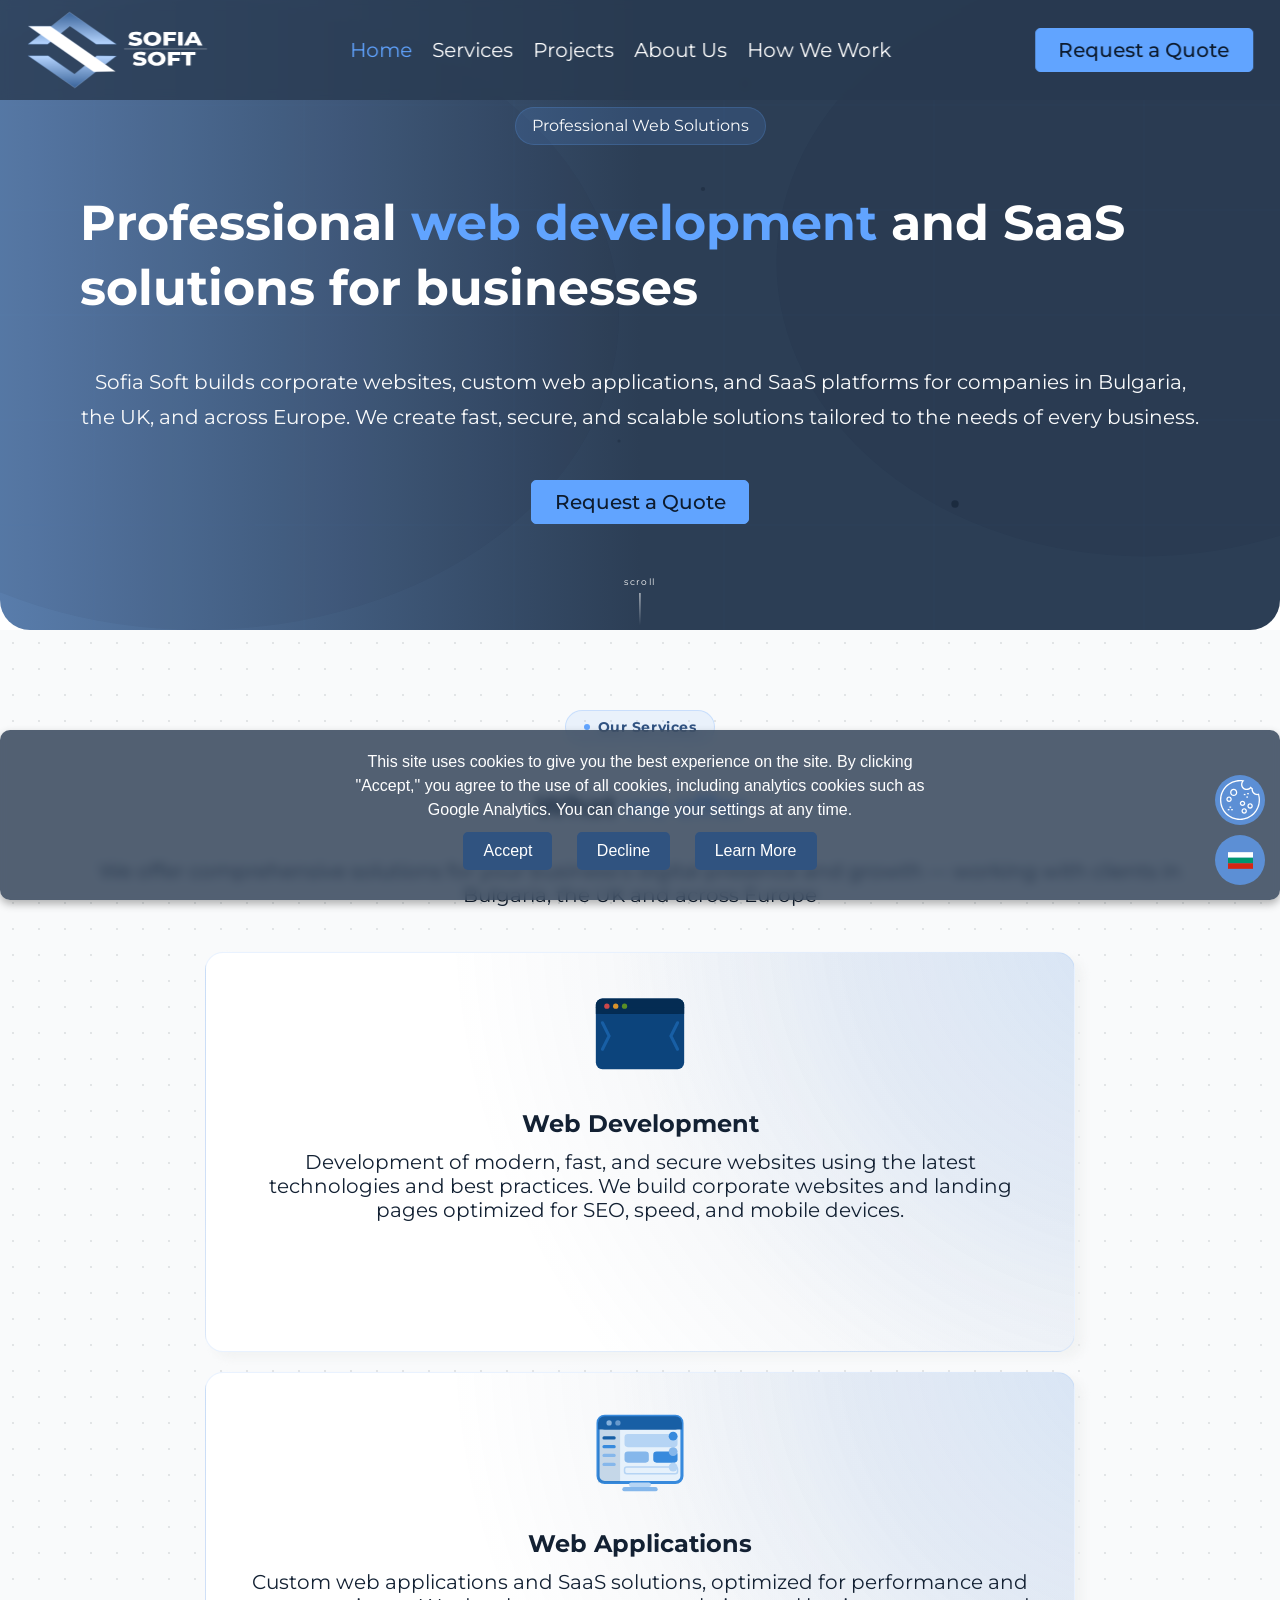
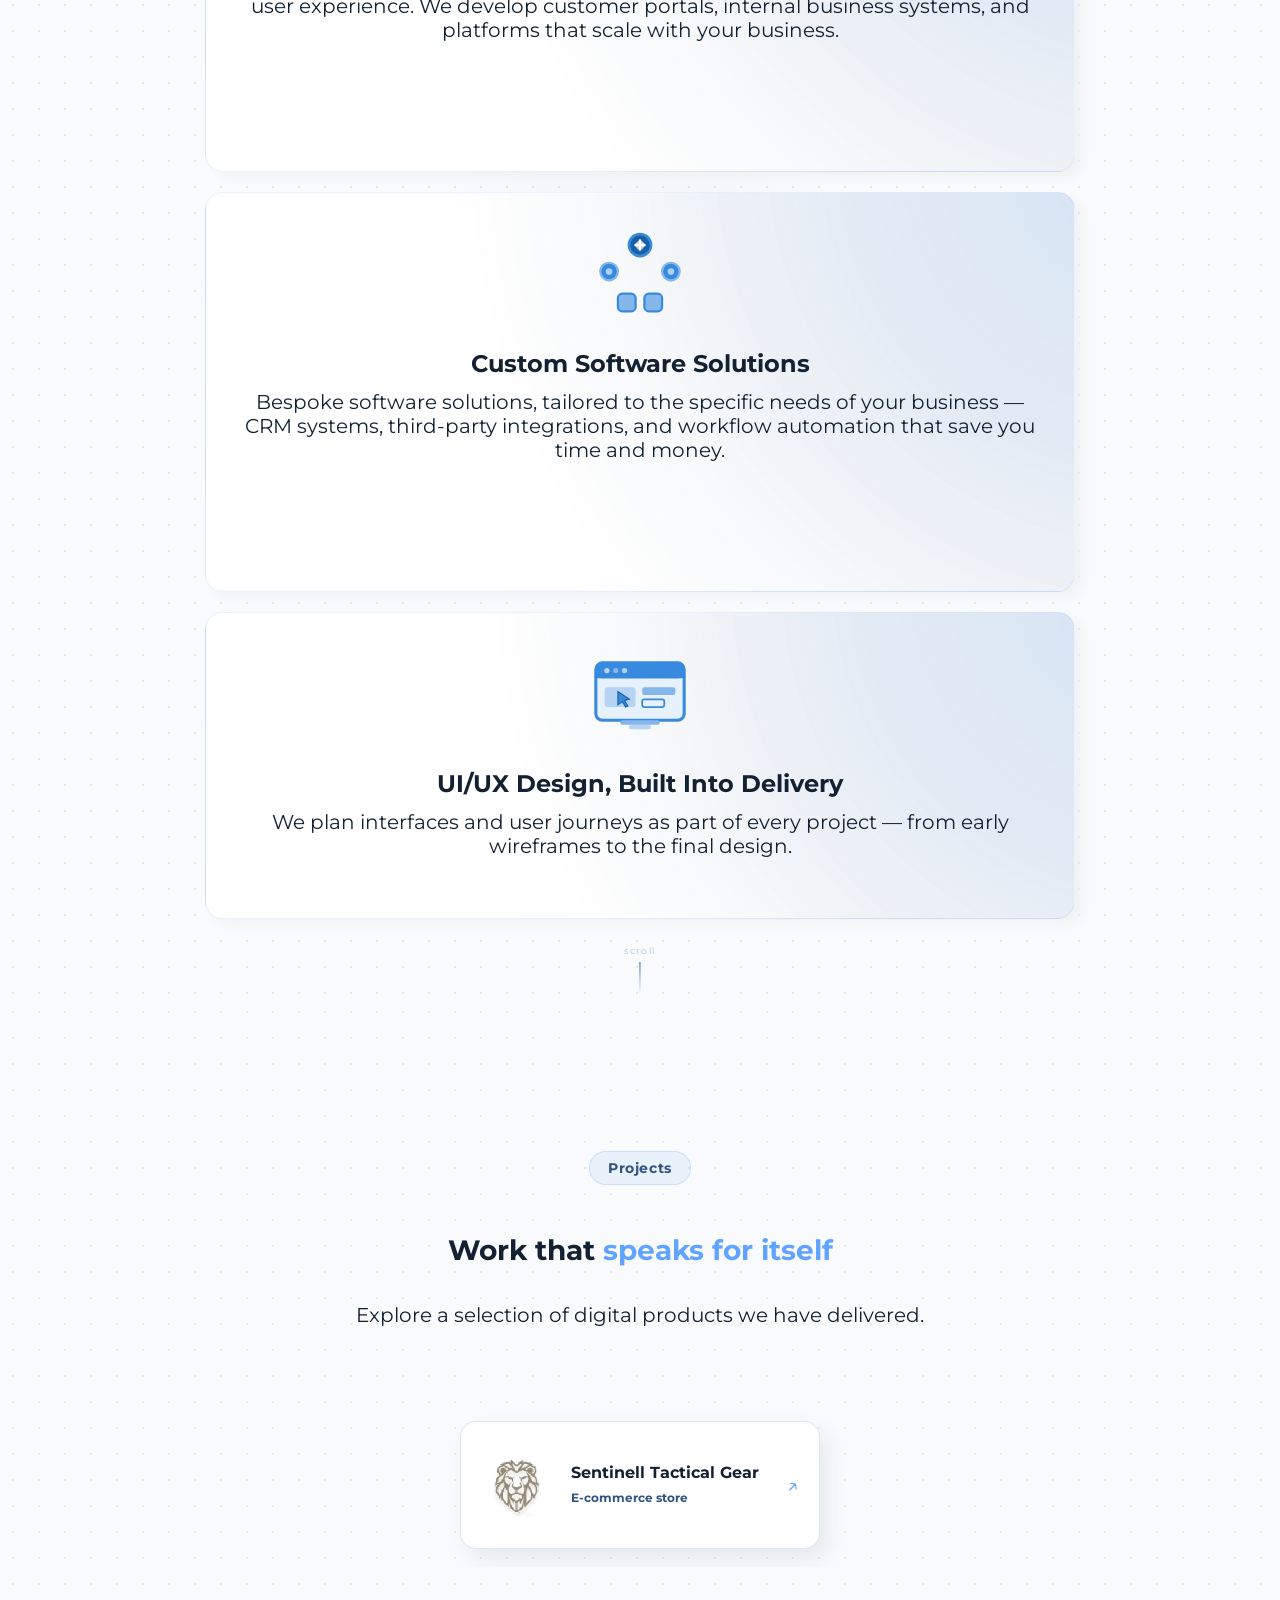
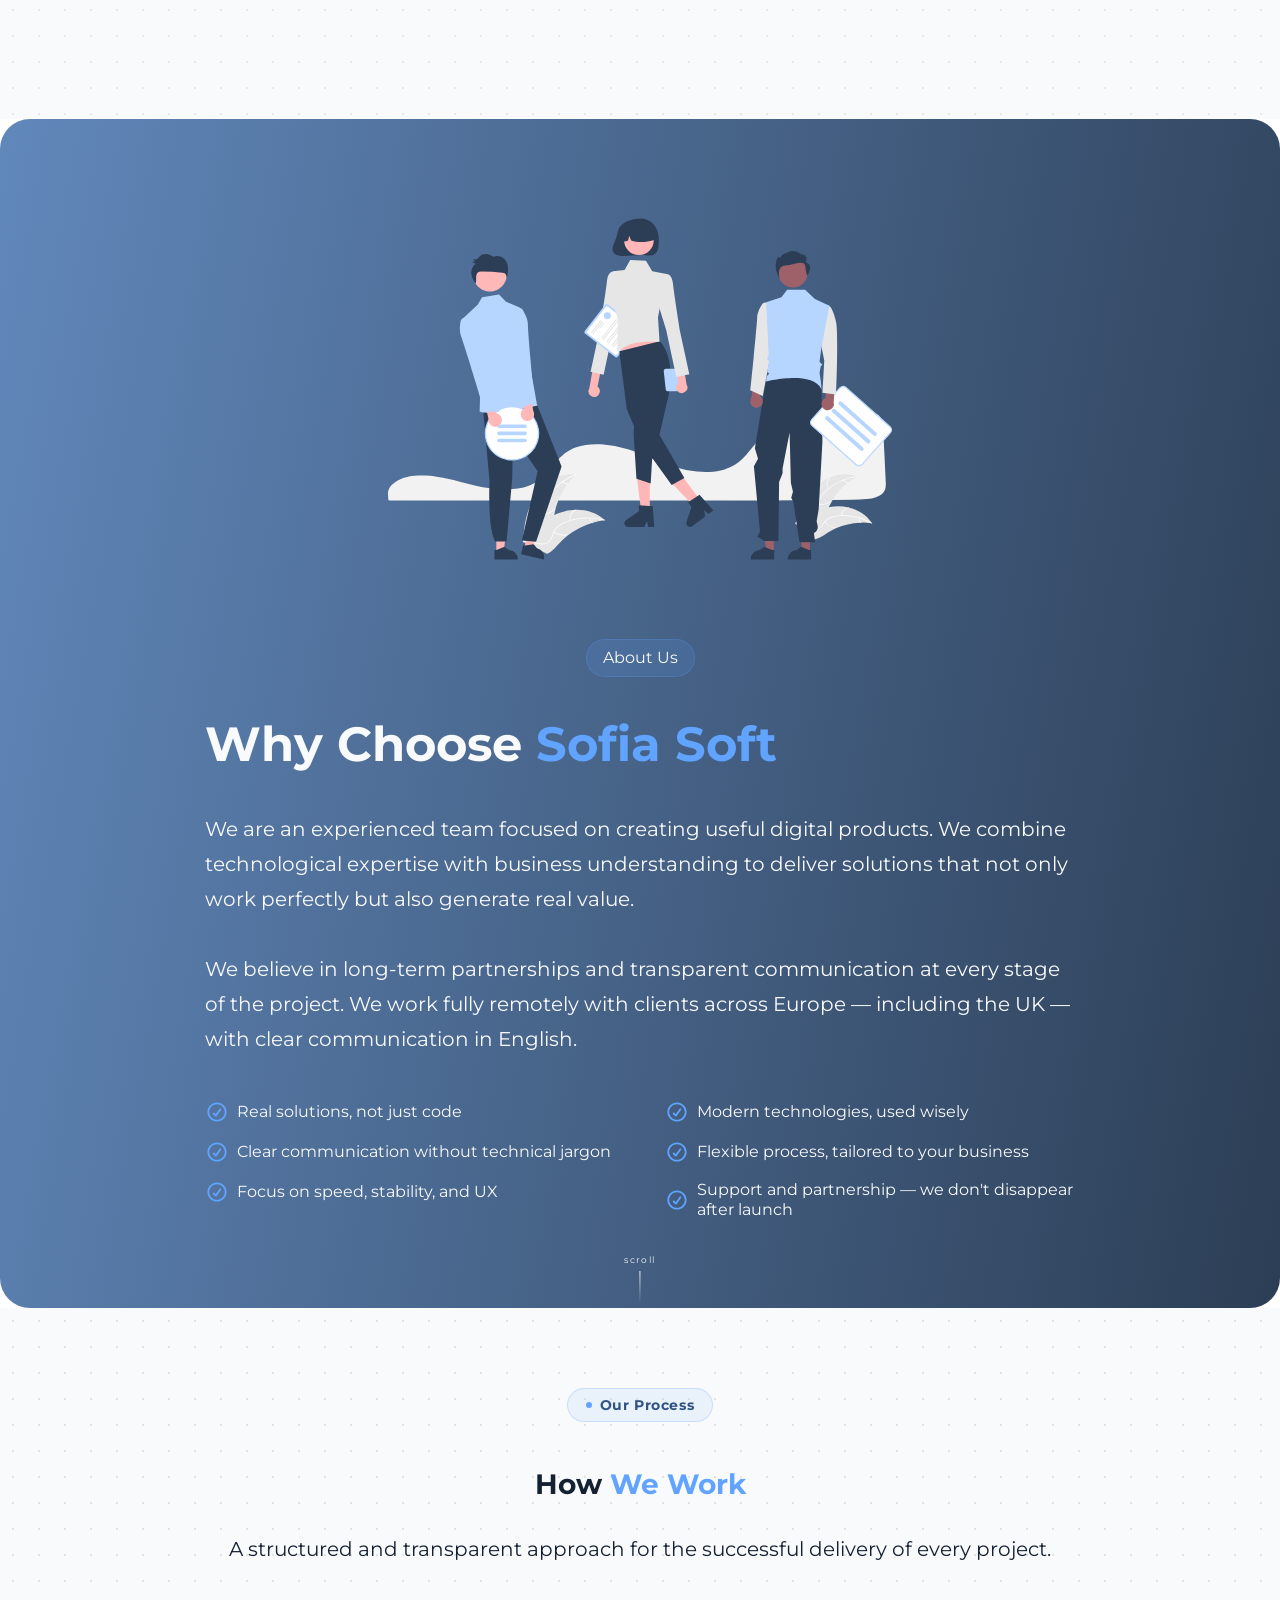
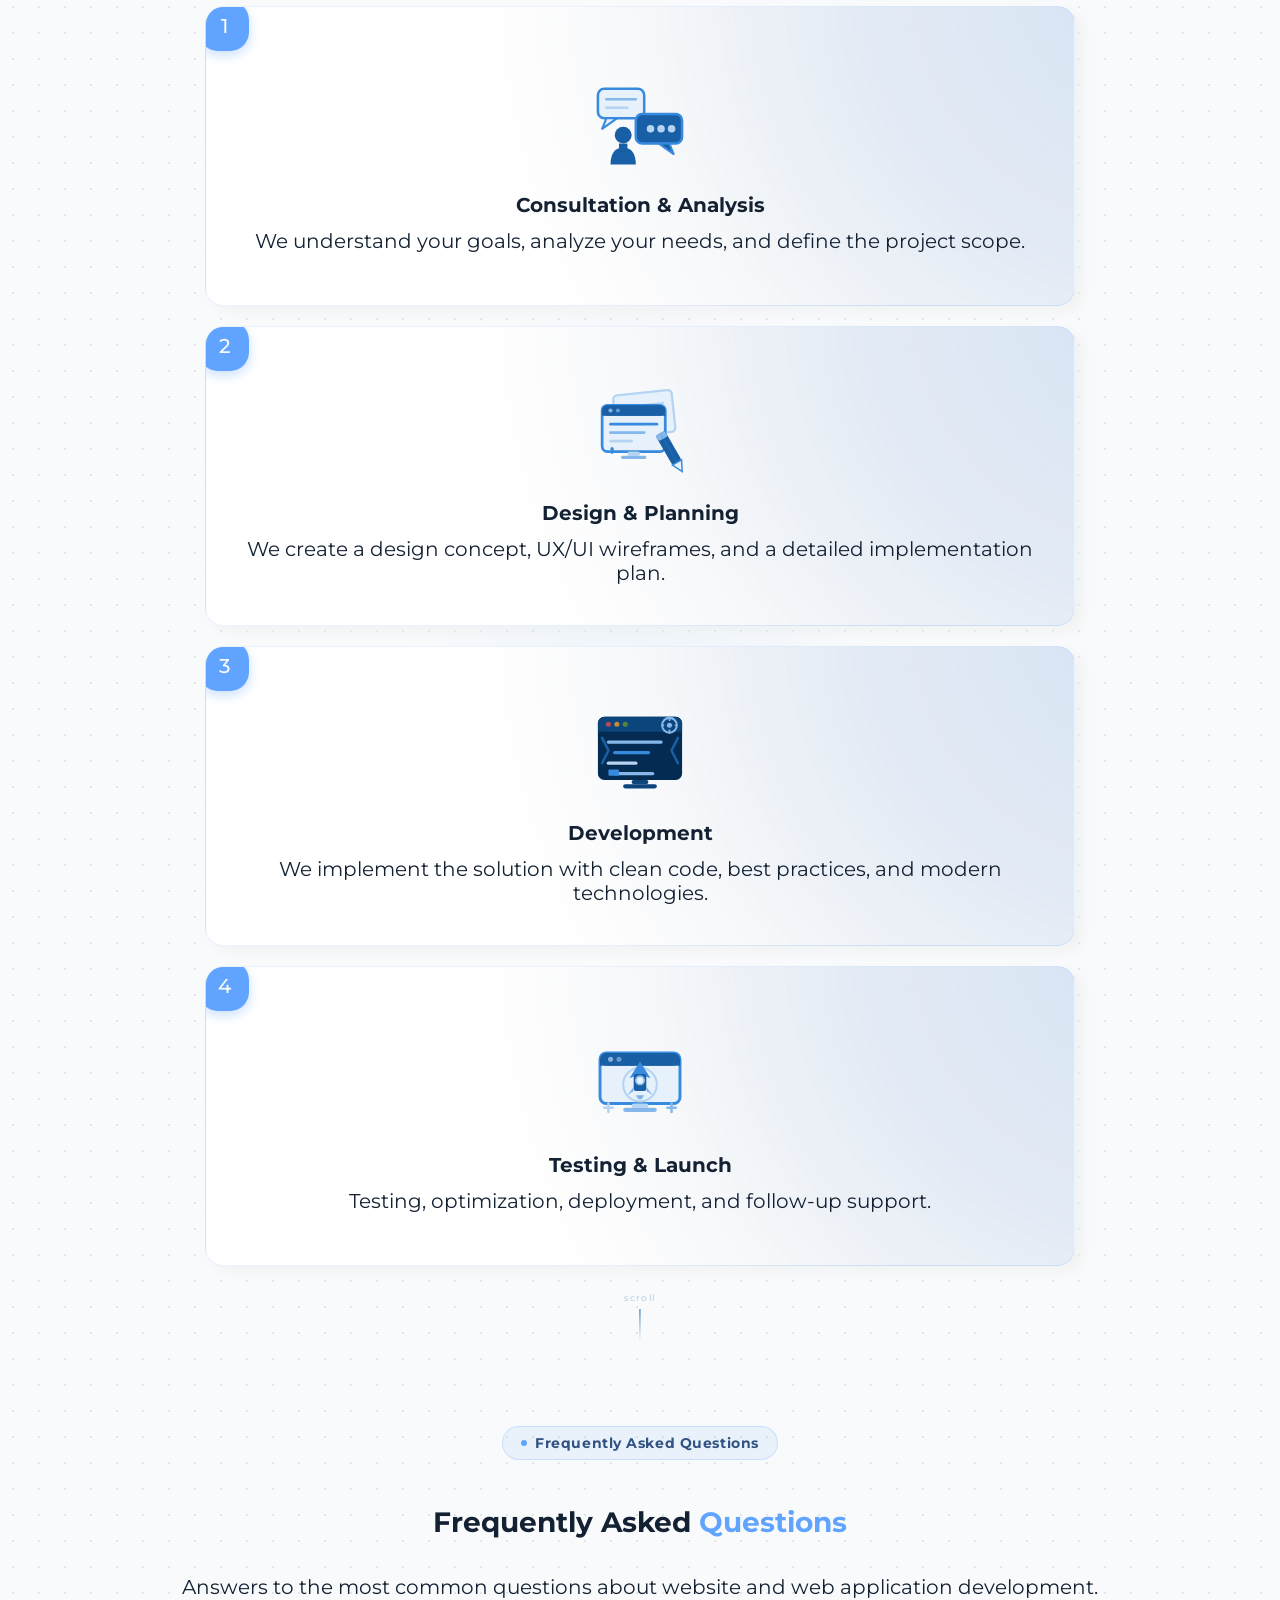
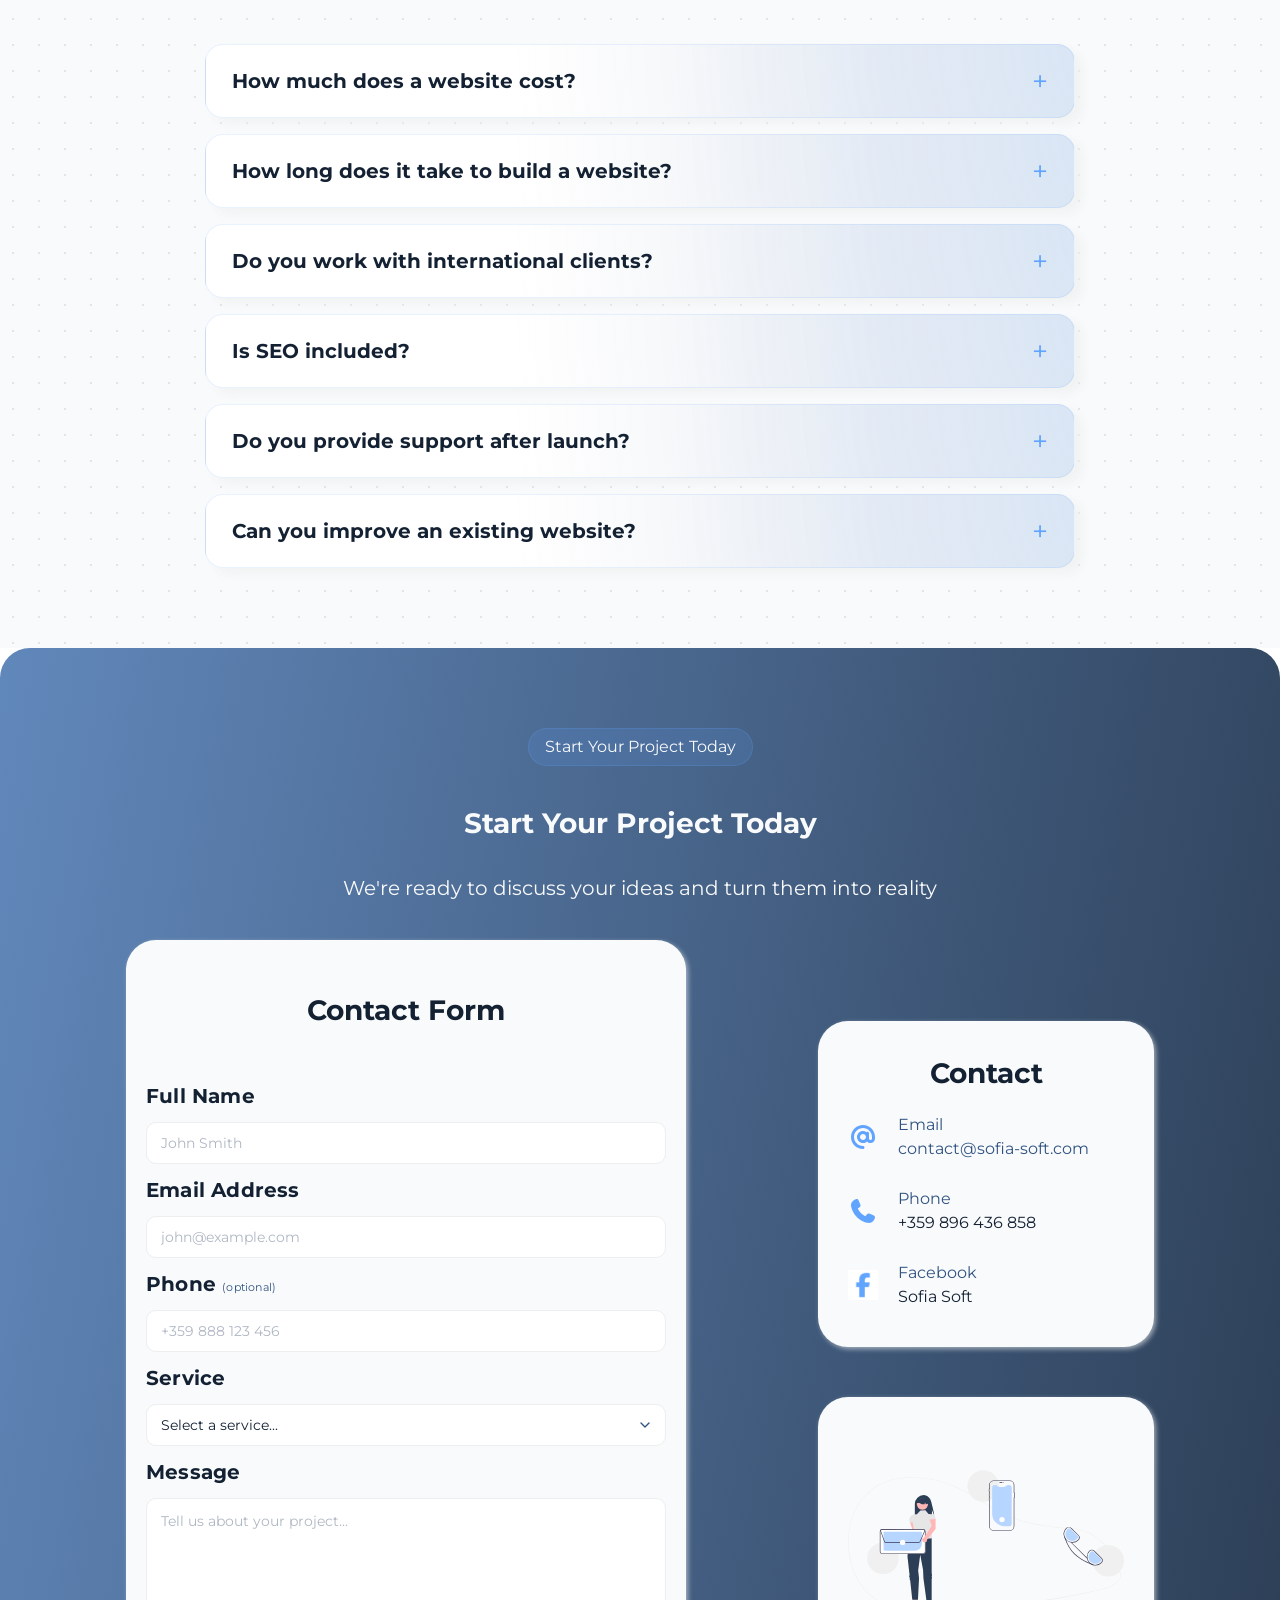
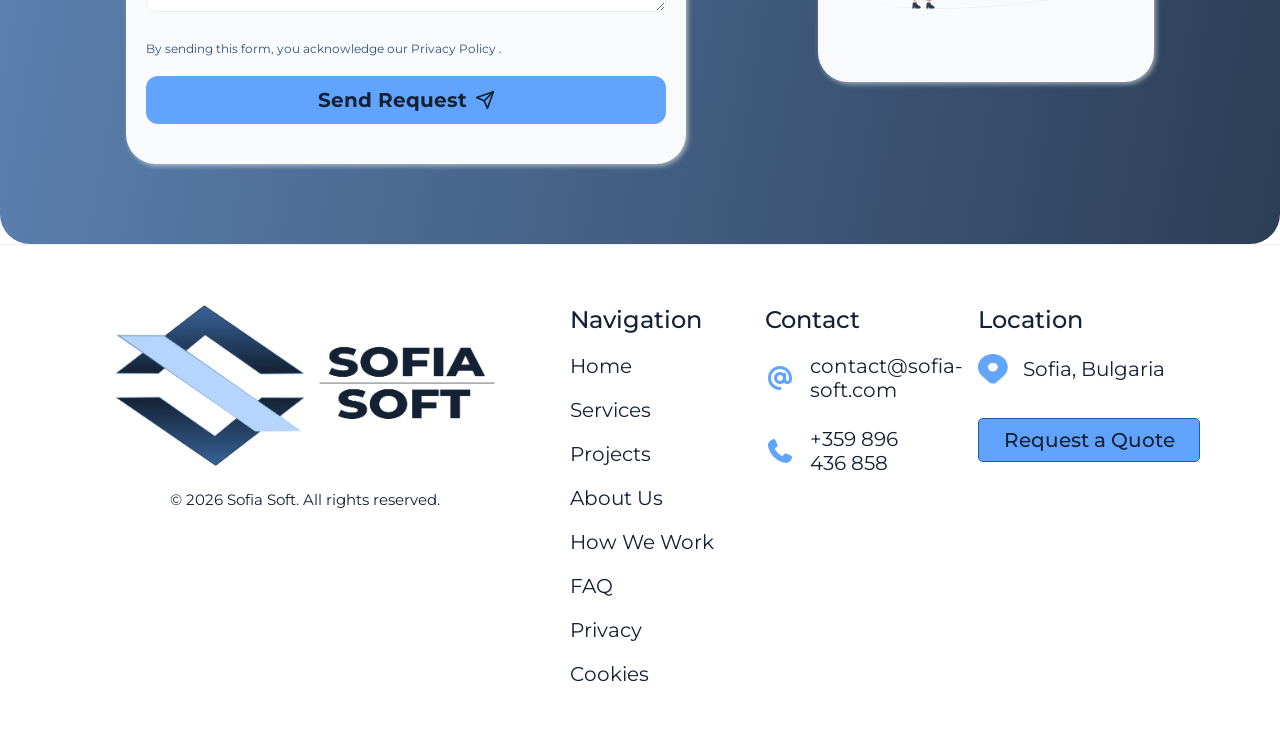
==== commit 579fbf10: "SEO and fix service box to be the same at PC" ====
--- a/en/index.html
+++ b/en/index.html
@@ -49,11 +49,9 @@
 
     <link rel="sitemap" type="application/xml" href="/sitemap.xml">
     <link rel="stylesheet" href="../styles/styles.ss26.css">
-    <link rel="stylesheet" href="../styles/homepage.ss26.css">
+    <link rel="preload" href="../styles/homepage.ss26.css" as="style" onload="this.onload=null;this.rel='stylesheet'">
+    <noscript><link rel="stylesheet" href="../styles/homepage.ss26.css"></noscript>
     <link rel="stylesheet" href="../styles/responsive.ss26.css">
-
-    <link rel="preconnect" href="https://www.googletagmanager.com">
-    <link rel="dns-prefetch" href="https://www.googletagmanager.com">
 </head>
 <body>
 
--- a/styles/styles.ss26.css
+++ b/styles/styles.ss26.css
@@ -1966,7 +1966,7 @@
     font-family: 'Montserrat', sans-serif;
     border: none;
     border-radius: 12px;
-    color: var(--white);
+    color: var(--big-stone);
     font-size: 20px;
     font-weight: 700;
     cursor: pointer;
@@ -2537,4 +2537,4 @@
 
 .modal_content .cookie-info th {
     background: rgb(96, 163, 253);
-}+}
--- a/styles/responsive.ss26.css
+++ b/styles/responsive.ss26.css
@@ -334,7 +334,7 @@
         flex: 1;
         min-width: 0;
         width: 870px;
-        height: auto;
+        height: 420px;
         min-height: 300px;
         padding: 30px 20px;
     }
@@ -617,7 +617,7 @@
     }
 
     .services_boxes > article, .how_work_boxes > article {
-        min-height: 400px;
+        min-height: 570px;
     }
 
     .footer_contact_list {
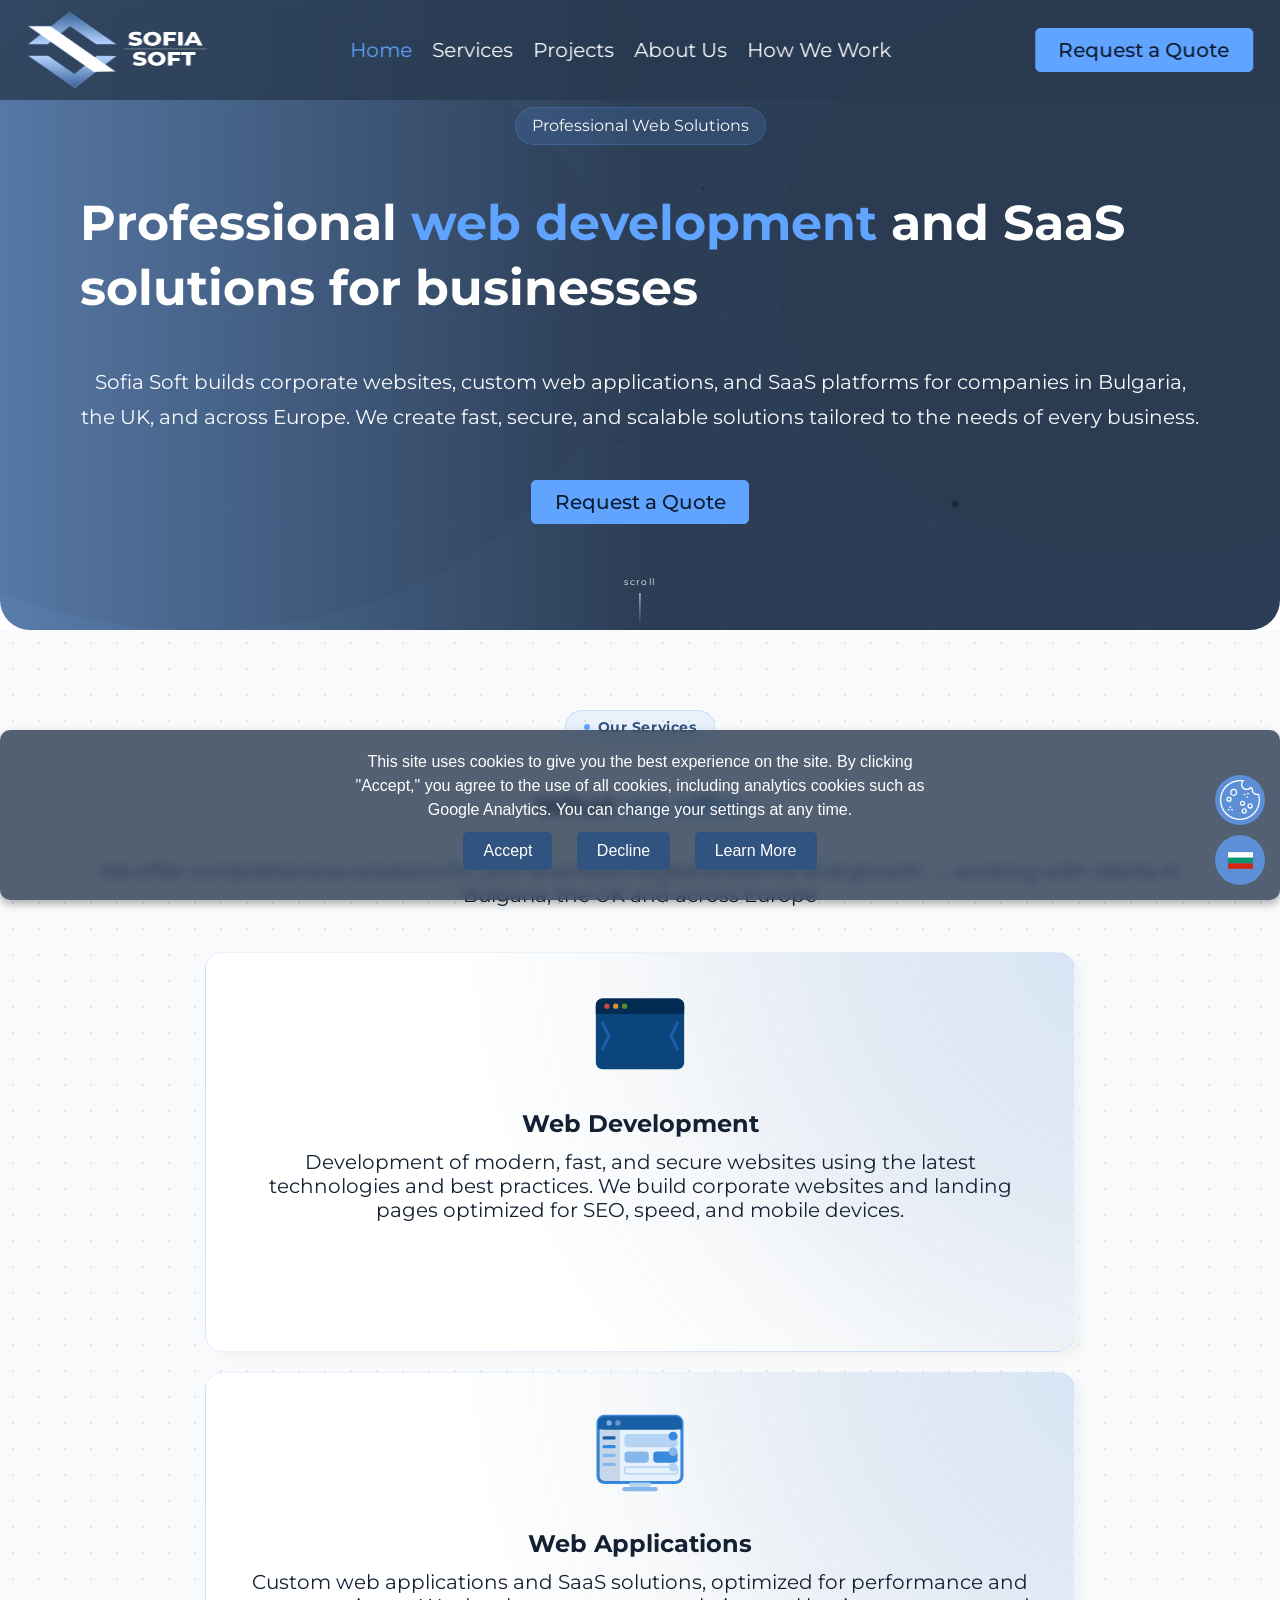
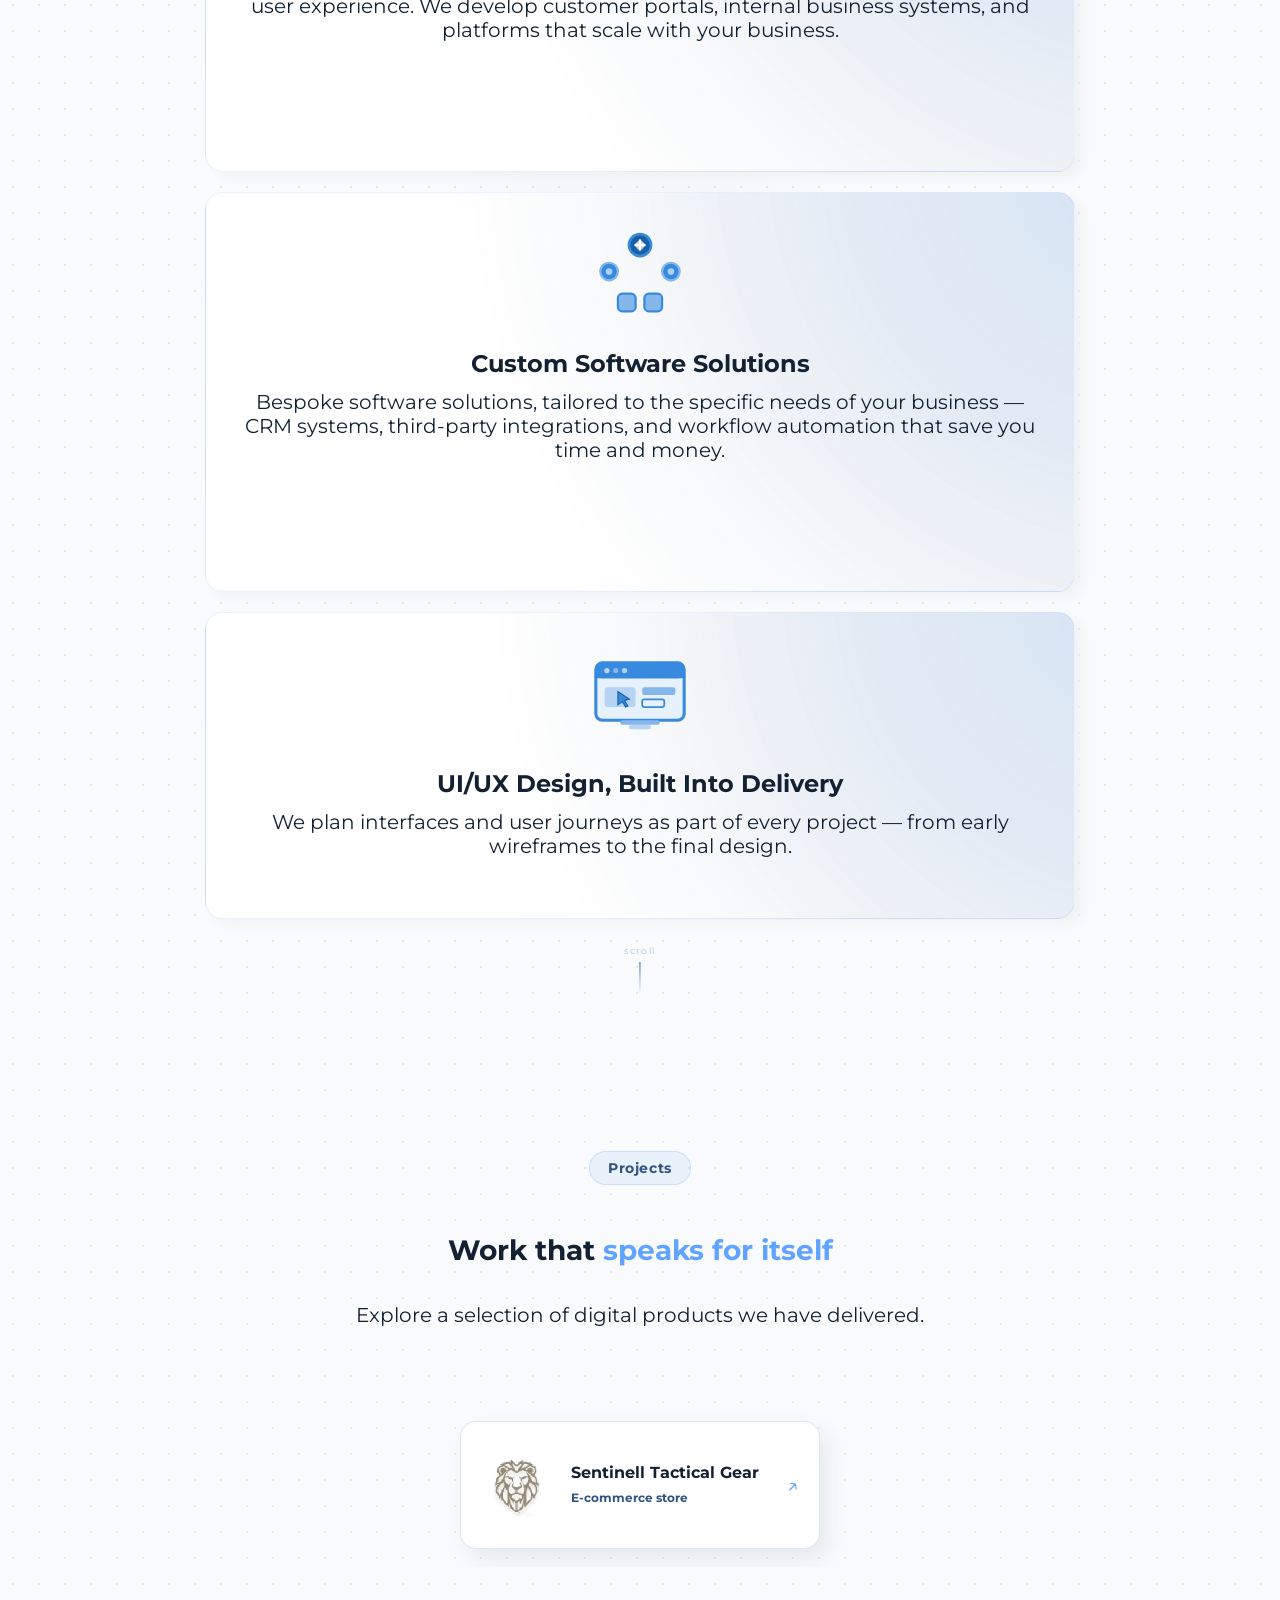
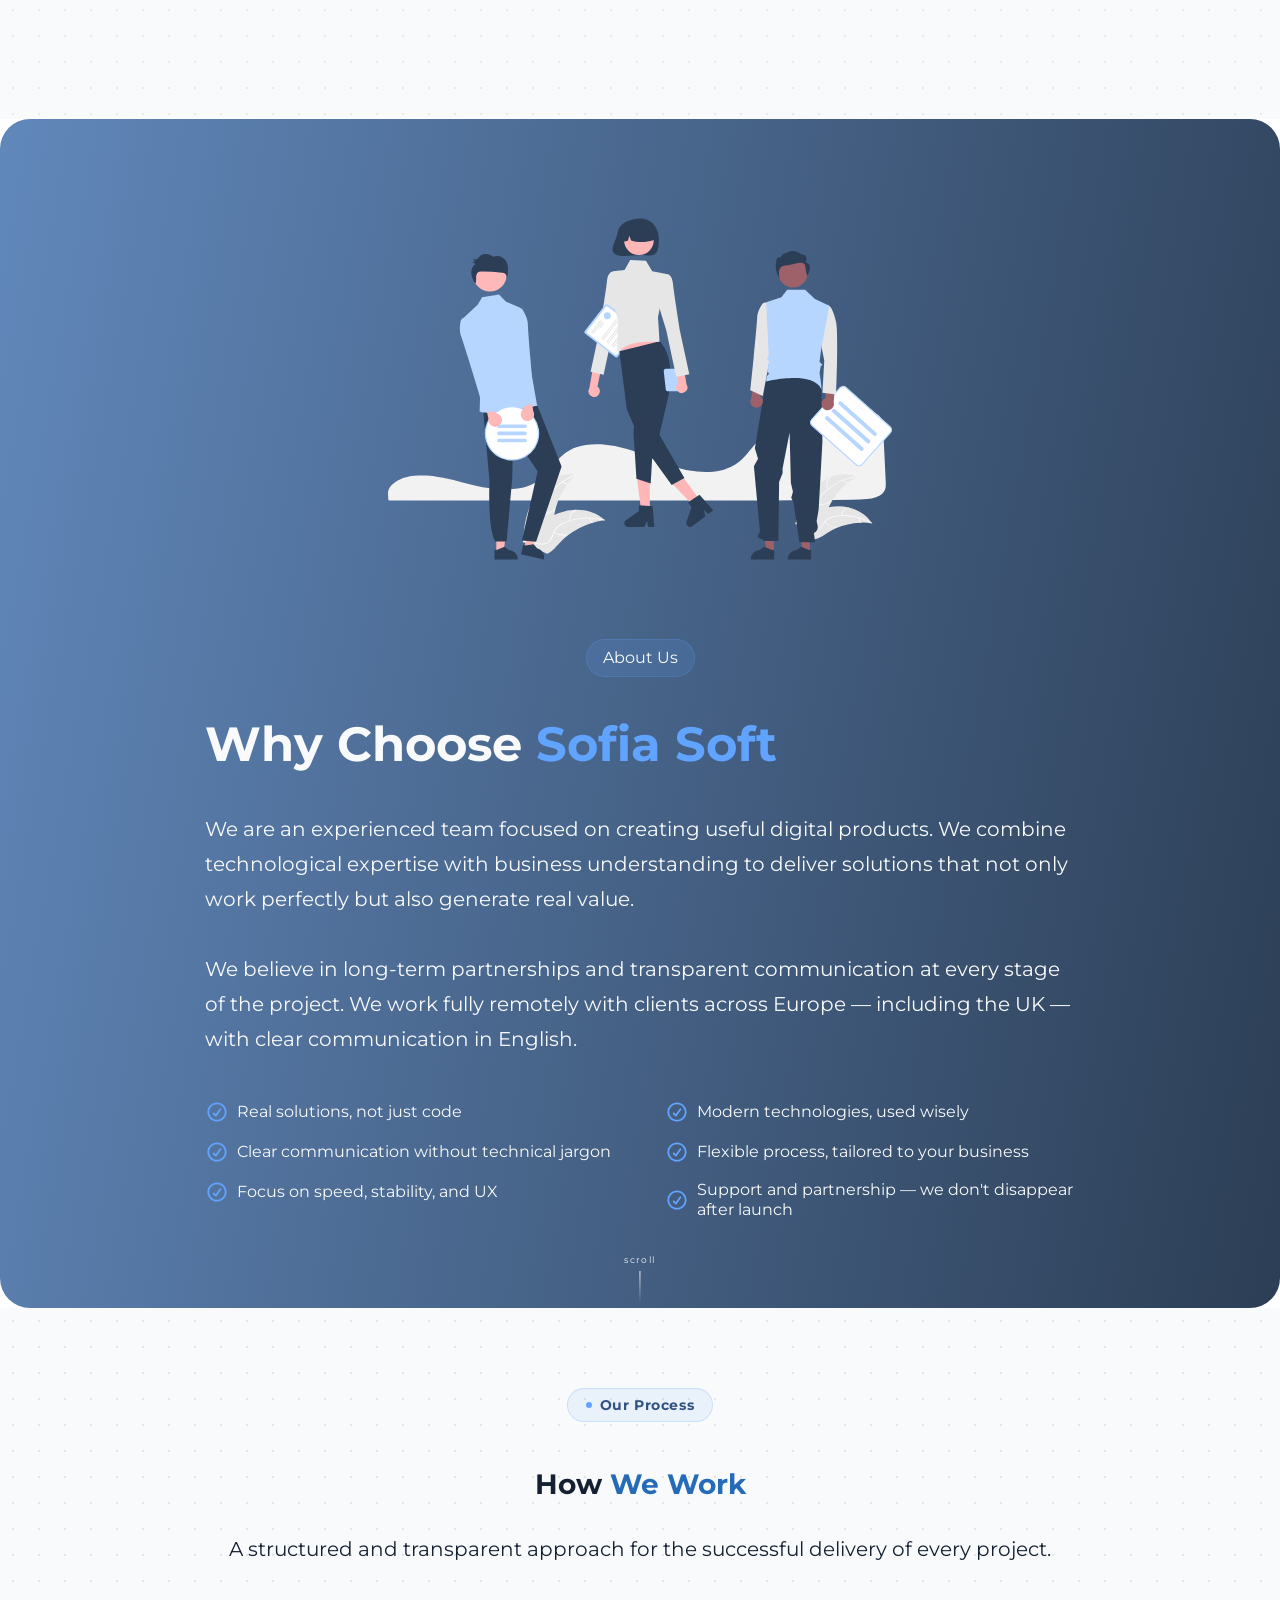
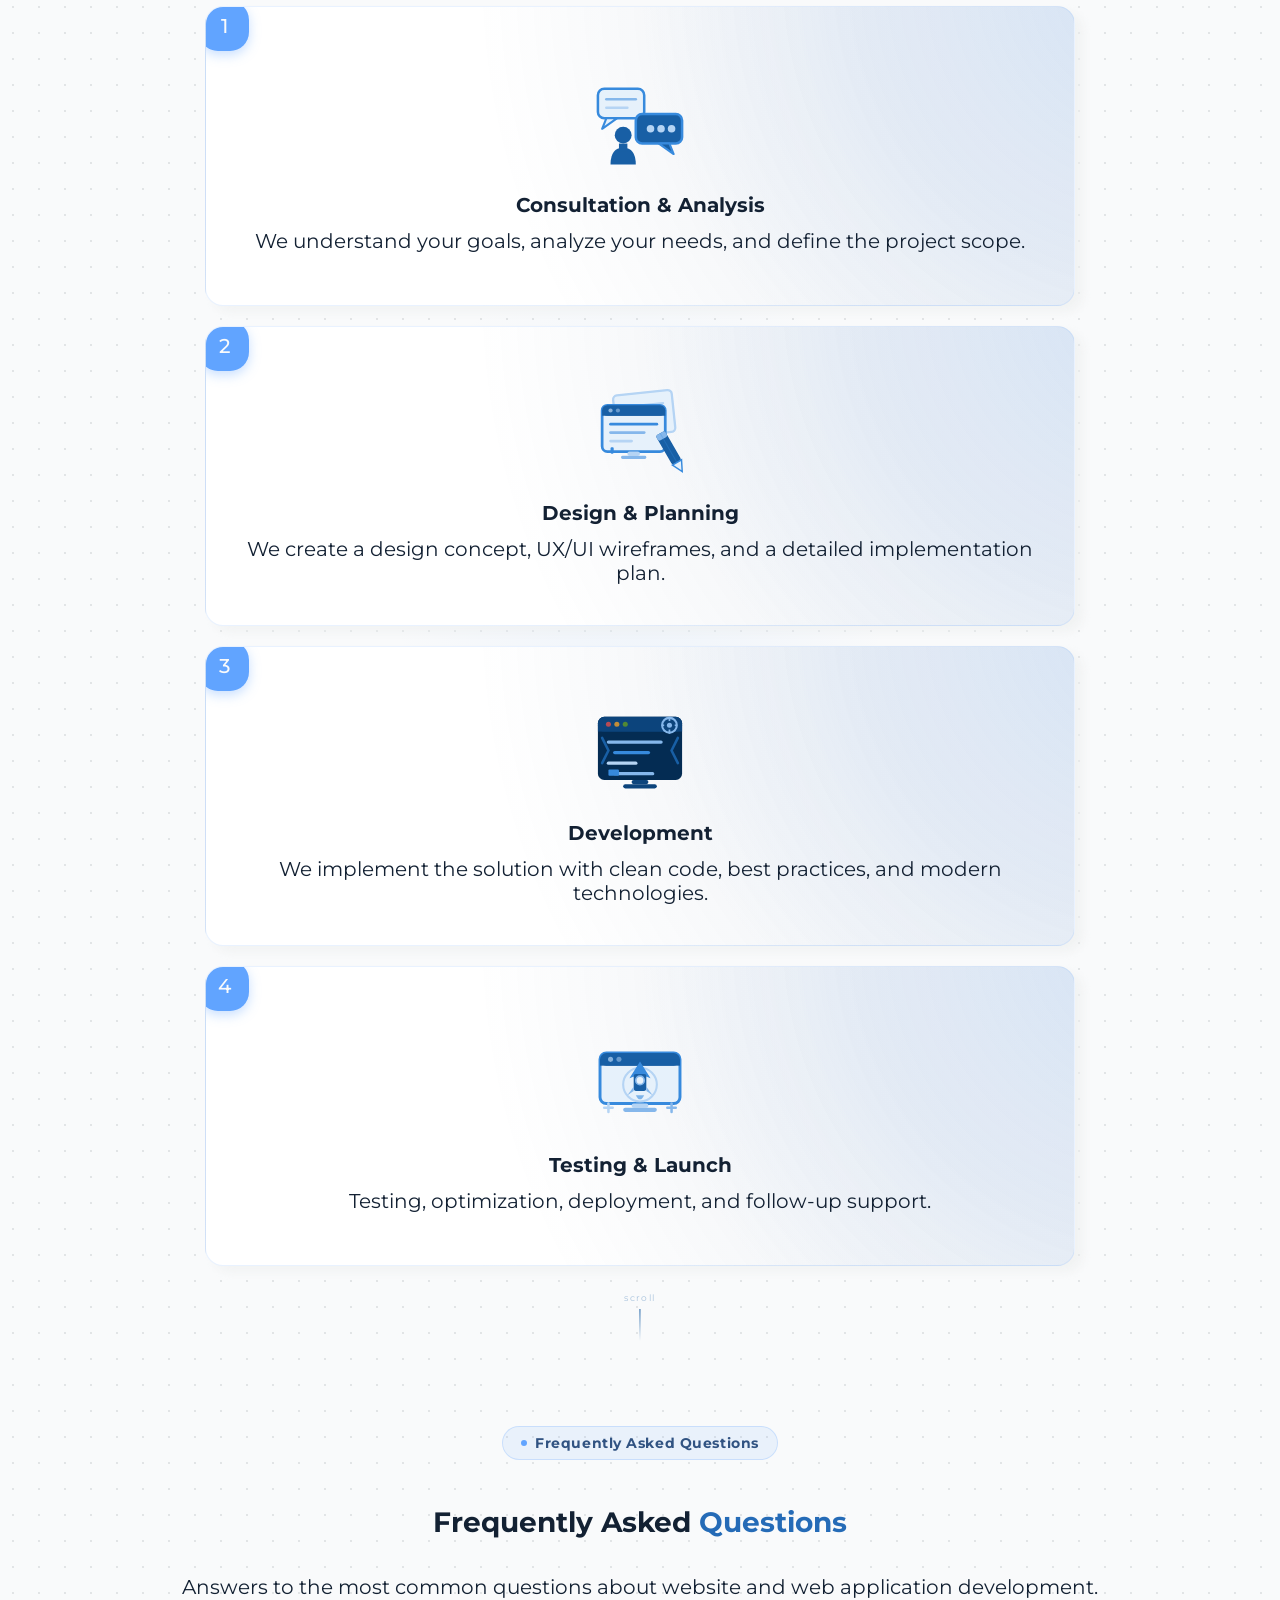
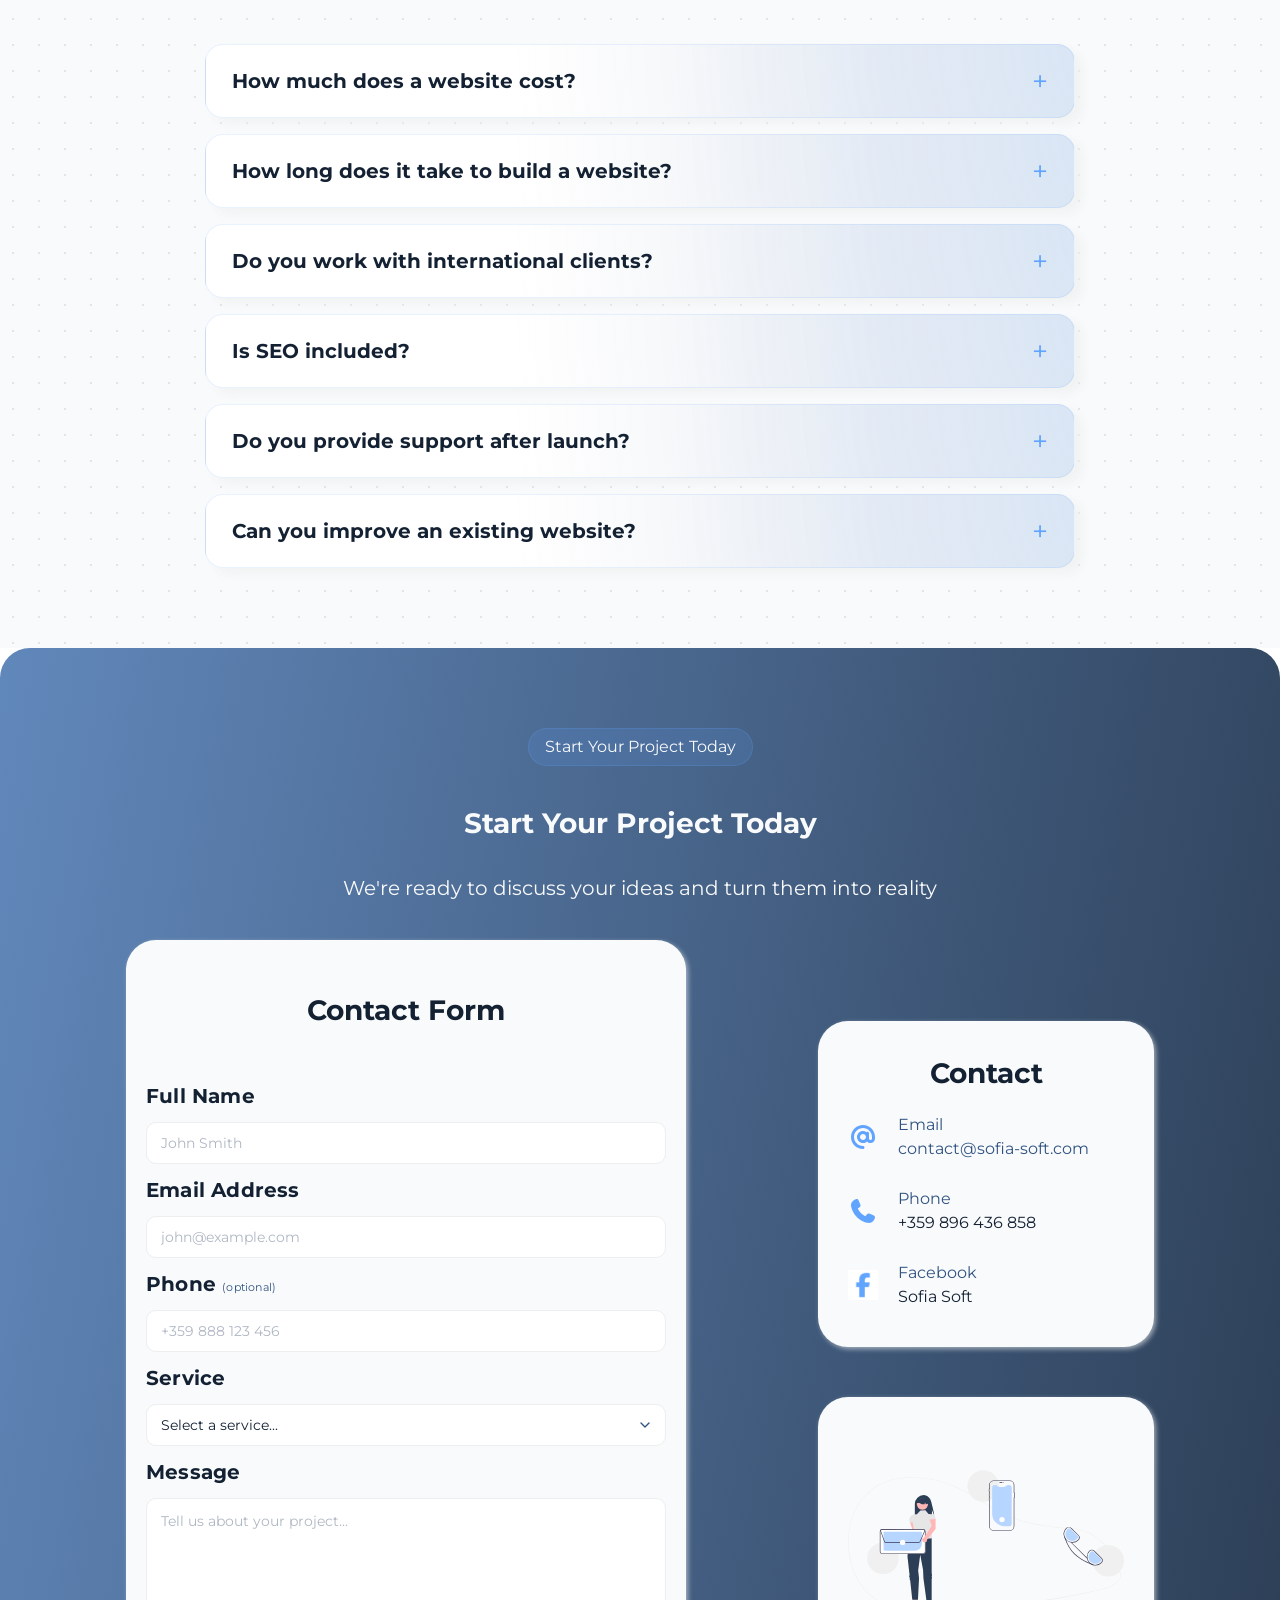
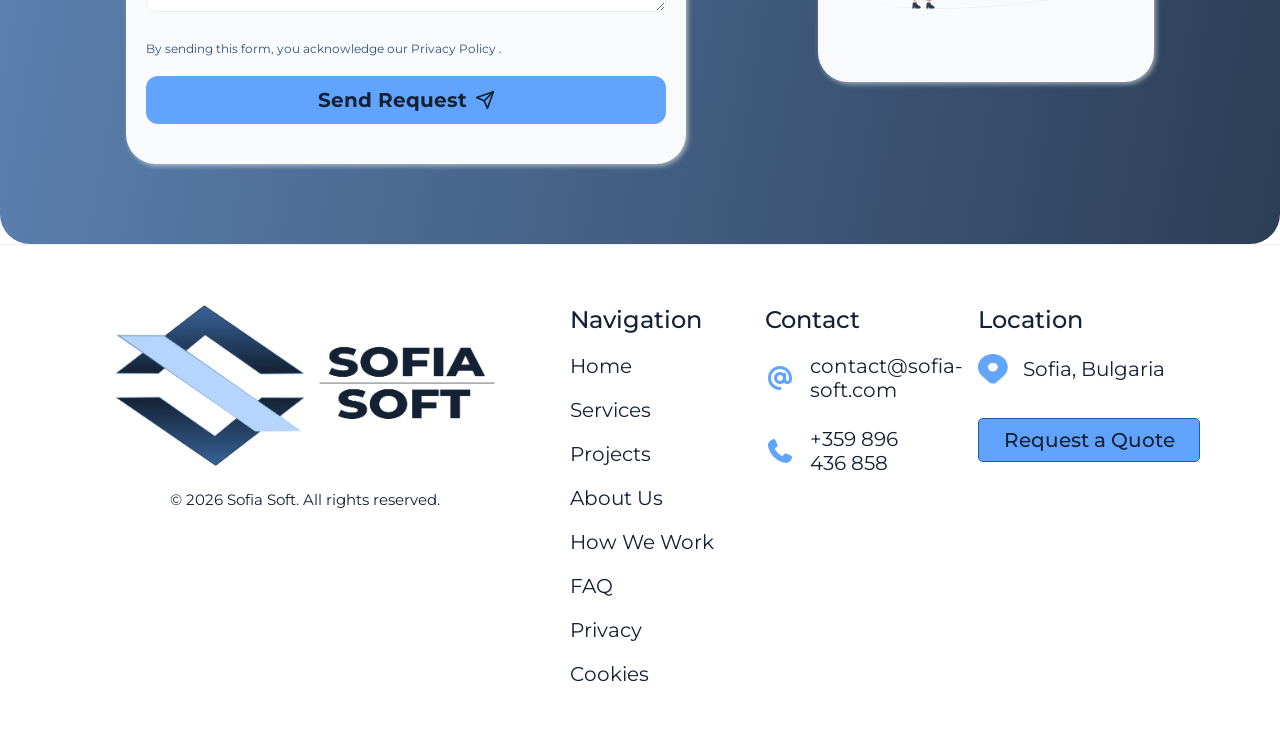
==== commit c1b2fc13: "Change icon" ====
--- a/en/index.html
+++ b/en/index.html
@@ -15,8 +15,7 @@
     <link rel="alternate" hreflang="x-default" href="https://sofia-soft.com/">
     <meta name="google-site-verification" content="kzqQhkPF8Q6BBH1XmQo9DohQY9jNInRDO871MoEqcn0"/>
 
-    <link rel="icon" href="/favicon.ico" sizes="32x32">
-    <link rel="icon" type="image/svg+xml" href="../images/logo.ss26.svg">
+    <link rel="icon" type="image/x-icon" href="/images/favicon.ss26.ico">
     <link rel="apple-touch-icon" sizes="180x180" href="../images/logo.ss26.svg">
     <meta name="theme-color" content="#132133">
     <meta name="apple-mobile-web-app-status-bar-style" content="black-translucent">
@@ -50,7 +49,9 @@
     <link rel="sitemap" type="application/xml" href="/sitemap.xml">
     <link rel="stylesheet" href="../styles/styles.ss26.css">
     <link rel="preload" href="../styles/homepage.ss26.css" as="style" onload="this.onload=null;this.rel='stylesheet'">
-    <noscript><link rel="stylesheet" href="../styles/homepage.ss26.css"></noscript>
+    <noscript>
+        <link rel="stylesheet" href="../styles/homepage.ss26.css">
+    </noscript>
     <link rel="stylesheet" href="../styles/responsive.ss26.css">
 </head>
 <body>
@@ -154,8 +155,8 @@
             </div>
         </div>
         <div class="scroll-hint">
-            <span style="color:whitesmoke">scroll</span>
-            <div class="scroll-line" style="background:linear-gradient(to bottom,whitesmoke,transparent)"></div>
+            <span>scroll</span>
+            <div class="scroll-line"></div>
         </div>
     </section>
 
@@ -203,7 +204,18 @@
                         for SEO, speed, and mobile devices.</p>
                 </div>
 
-                <div class="card-footer"><a class="card-link" href="/en/services/website-development/">Learn more</a>
+                <div class="card-footer">
+                    <a class="card-link" href="/en/services/website-development/"
+                       aria-label="Learn more about website development">
+                        Website development
+                        <svg xmlns="http://www.w3.org/2000/svg" width="14" height="14" viewBox="0 0 24 24" fill="none"
+                             stroke="currentColor" stroke-width="2.5" stroke-linecap="round" stroke-linejoin="round"
+                             aria-hidden="true">
+                            <line x1="5" y1="12" x2="19" y2="12"></line>
+                            <polyline points="12 5 19 12 12 19"></polyline>
+                        </svg>
+                    </a>
+                    <span class="card-dots" aria-hidden="true"><span></span><span></span><span></span></span>
                 </div>
 
             </article>
@@ -242,7 +254,19 @@
                         and platforms that scale with your business.</p>
                 </div>
 
-                <div class="card-footer"><a class="card-link" href="/en/services/saas-development/">Learn more</a></div>
+                <div class="card-footer">
+                    <a class="card-link" href="/en/services/saas-development/"
+                       aria-label="Learn more about SaaS development">
+                        SaaS development
+                        <svg xmlns="http://www.w3.org/2000/svg" width="14" height="14" viewBox="0 0 24 24" fill="none"
+                             stroke="currentColor" stroke-width="2.5" stroke-linecap="round" stroke-linejoin="round"
+                             aria-hidden="true">
+                            <line x1="5" y1="12" x2="19" y2="12"></line>
+                            <polyline points="12 5 19 12 12 19"></polyline>
+                        </svg>
+                    </a>
+                    <span class="card-dots" aria-hidden="true"><span></span><span></span><span></span></span>
+                </div>
 
             </article>
 
@@ -271,7 +295,19 @@
                         automation that save you time and money.</p>
                 </div>
 
-                <div class="card-footer"><a class="card-link" href="/en/services/custom-software/">Learn more</a></div>
+                <div class="card-footer">
+                    <a class="card-link" href="/en/services/custom-software/"
+                       aria-label="Learn more about custom software development">
+                        Custom software
+                        <svg xmlns="http://www.w3.org/2000/svg" width="14" height="14" viewBox="0 0 24 24" fill="none"
+                             stroke="currentColor" stroke-width="2.5" stroke-linecap="round" stroke-linejoin="round"
+                             aria-hidden="true">
+                            <line x1="5" y1="12" x2="19" y2="12"></line>
+                            <polyline points="12 5 19 12 12 19"></polyline>
+                        </svg>
+                    </a>
+                    <span class="card-dots" aria-hidden="true"><span></span><span></span><span></span></span>
+                </div>
 
             </article>
 
@@ -308,9 +344,9 @@
 
         </div>
 
-        <div class="scroll-hint">
-            <span style="color:rgba(24,95,165,.35)">scroll</span>
-            <div class="scroll-line" style="background:linear-gradient(to bottom,#185FA5,transparent)"></div>
+        <div class="scroll-hint scroll-hint--dark">
+            <span>scroll</span>
+            <div class="scroll-line"></div>
         </div>
     </section>
 
@@ -416,8 +452,8 @@
             </div>
         </div>
         <div class="scroll-hint">
-            <span style="color:whitesmoke">scroll</span>
-            <div class="scroll-line" style="background:linear-gradient(to bottom,whitesmoke,transparent)"></div>
+            <span>scroll</span>
+            <div class="scroll-line"></div>
         </div>
     </section>
 
@@ -505,7 +541,7 @@
                         <rect x="15" y="36" width="12" height="1.5" rx=".7" fill="#85B7EB"/>
                     </g>
 
-                    <g class="pencil" style="transform-origin: 38px 32px; transform: rotate(-30deg);">
+                        <g class="pencil">
                         <rect x="35" y="24" width="5" height="16" rx="1" fill="#185FA5"/>
                         <polygon points="35,40 40,40 37.5,45" fill="#E6F1FB" stroke="#378ADD" stroke-width=".7"/>
                         <rect x="35" y="24" width="5" height="3" rx="1" fill="#85B7EB"/>
@@ -606,9 +642,9 @@
 
         </div>
 
-        <div class="scroll-hint">
-            <span style="color:rgba(24,95,165,.35)">scroll</span>
-            <div class="scroll-line" style="background:linear-gradient(to bottom,#185FA5,transparent)"></div>
+        <div class="scroll-hint scroll-hint--dark">
+            <span>scroll</span>
+            <div class="scroll-line"></div>
         </div>
     </section>
 
--- a/styles/styles.ss26.css
+++ b/styles/styles.ss26.css
@@ -4,6 +4,7 @@
 :root {
     --big-stone: #132133;
     --malibu: #61A4FF;
+    --malibu-text: #256BB7;
     --athens-gray: #F9FAFB;
     --chambray: #315382;
     --porcelain: #EDEEEF;
@@ -220,6 +221,8 @@
 }
 
 .scroll-hint {
+    --scroll-hint-label: whitesmoke;
+    --scroll-hint-line: whitesmoke;
     position: absolute;
     bottom: 5px;
     left: 50%;
@@ -232,7 +235,7 @@
 }
 
 .scroll-hint span {
-    font-family: var(--athens-gray);
+    color: var(--scroll-hint-label);
     font-size: 9px;
     letter-spacing: .15em;
 }
@@ -240,7 +243,13 @@
 .scroll-line {
     width: 1px;
     height: 32px;
+    background: linear-gradient(to bottom, var(--scroll-hint-line), transparent);
     animation: scrollPulse 2s ease-in-out infinite;
+}
+
+.scroll-hint--dark {
+    --scroll-hint-label: rgba(24, 95, 165, .35);
+    --scroll-hint-line: #185fa5;
 }
 
 @keyframes scrollPulse {
@@ -396,14 +405,11 @@
 
 .header.nav-open nav > .nav_list li:last-child {
     border-bottom: none;
+    display: block;
 }
 
 nav > .nav_list li:last-child {
     display: none;
-}
-
-.header.nav-open nav > .nav_list li:last-child {
-    display: block;
 }
 
 .header.nav-open nav > .nav_list li:last-child a {
@@ -645,7 +651,7 @@
 
 .service_title .title-accent,
 .how_work_title .title-accent {
-    color: var(--malibu);
+    color: var(--malibu-text);
 }
 
 .service_sub_tite {
@@ -1500,6 +1506,11 @@
     animation: pencilMove 2.5s 0.2s ease-in-out infinite;
 }
 
+.pencil {
+    transform: rotate(-30deg);
+    transform-origin: 38px 32px;
+}
+
 .design:hover .cursor-blink {
     animation: blinkLine 0.8s step-end infinite;
 }
@@ -1729,7 +1740,7 @@
 }
 
 .faq_title .title-accent {
-    color: var(--malibu);
+    color: var(--malibu-text);
 }
 
 .faq_sub_title {
--- a/styles/responsive.ss26.css
+++ b/styles/responsive.ss26.css
@@ -304,13 +304,6 @@
         font-size: 3.05rem;
     }
 
-    .hero_sub_title {
-        max-width: 600px;
-    }
-
-    .hero_sub_title {
-        max-width: unset;
-    }
     .hero_img {
         display: block;
         width: 700px;
@@ -372,10 +365,6 @@
         gap: 20px;
     }
 
-    .about_us_list {
-        flex: 1;
-    }
-
     .about_us_list:first-child {
         padding-right: 30px;
     }
@@ -582,10 +571,6 @@
 
 @media (min-width: 1800px) {
 
-    .hero_sub_title {
-        max-width: unset;
-    }
-
     .about_us_rigth_side {
         align-items: start;
     }
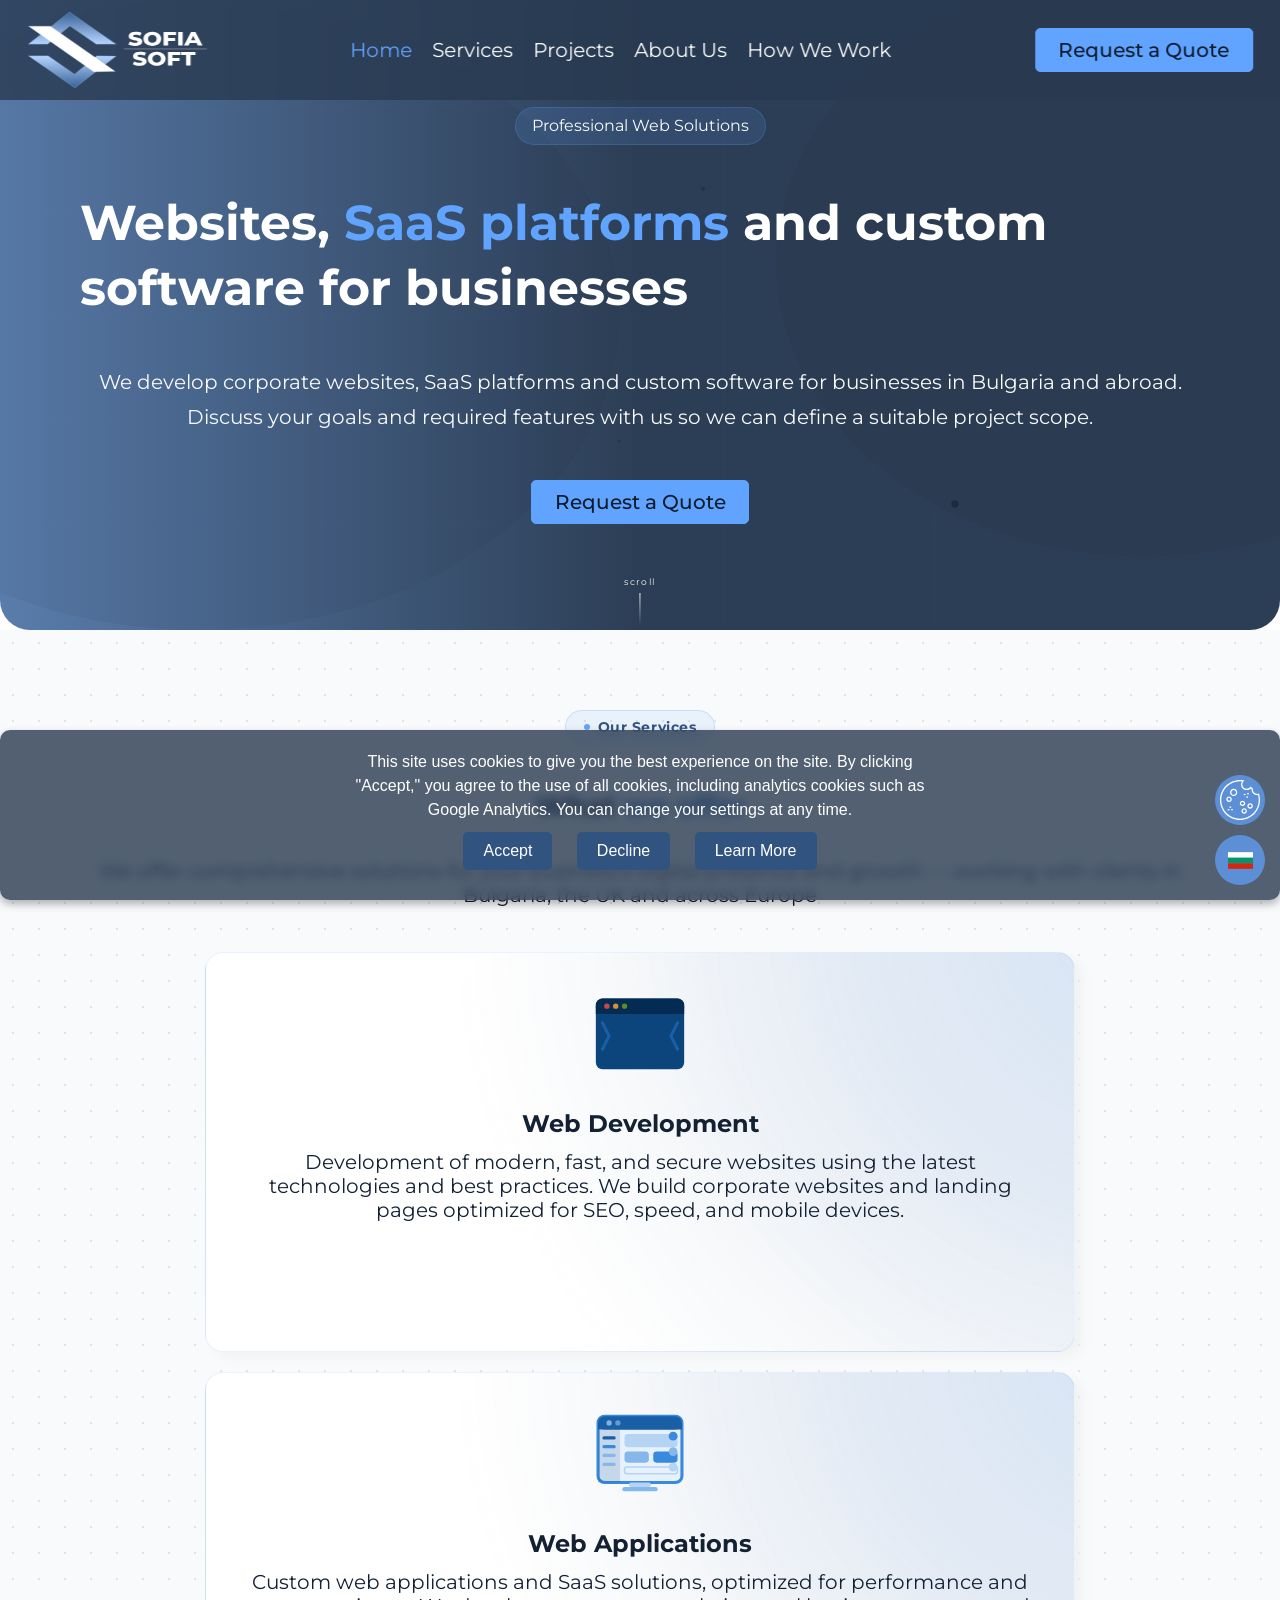
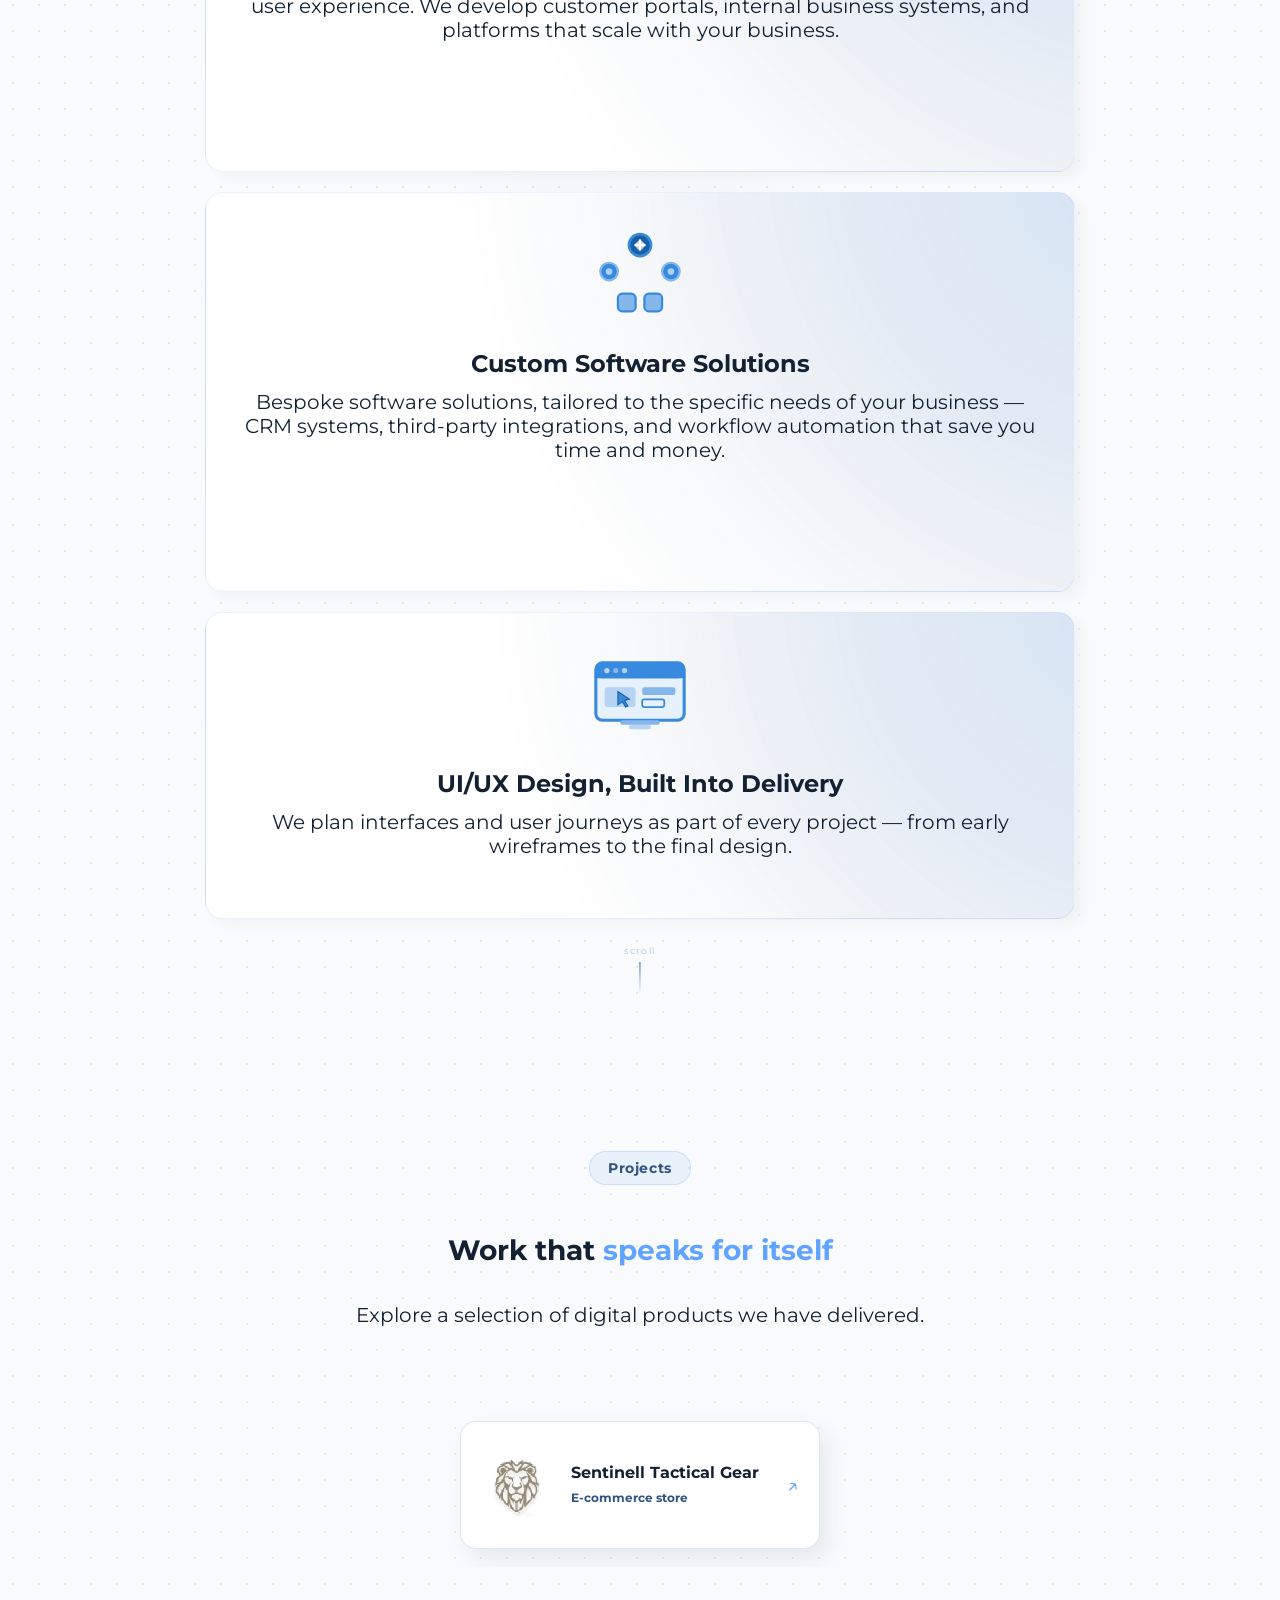
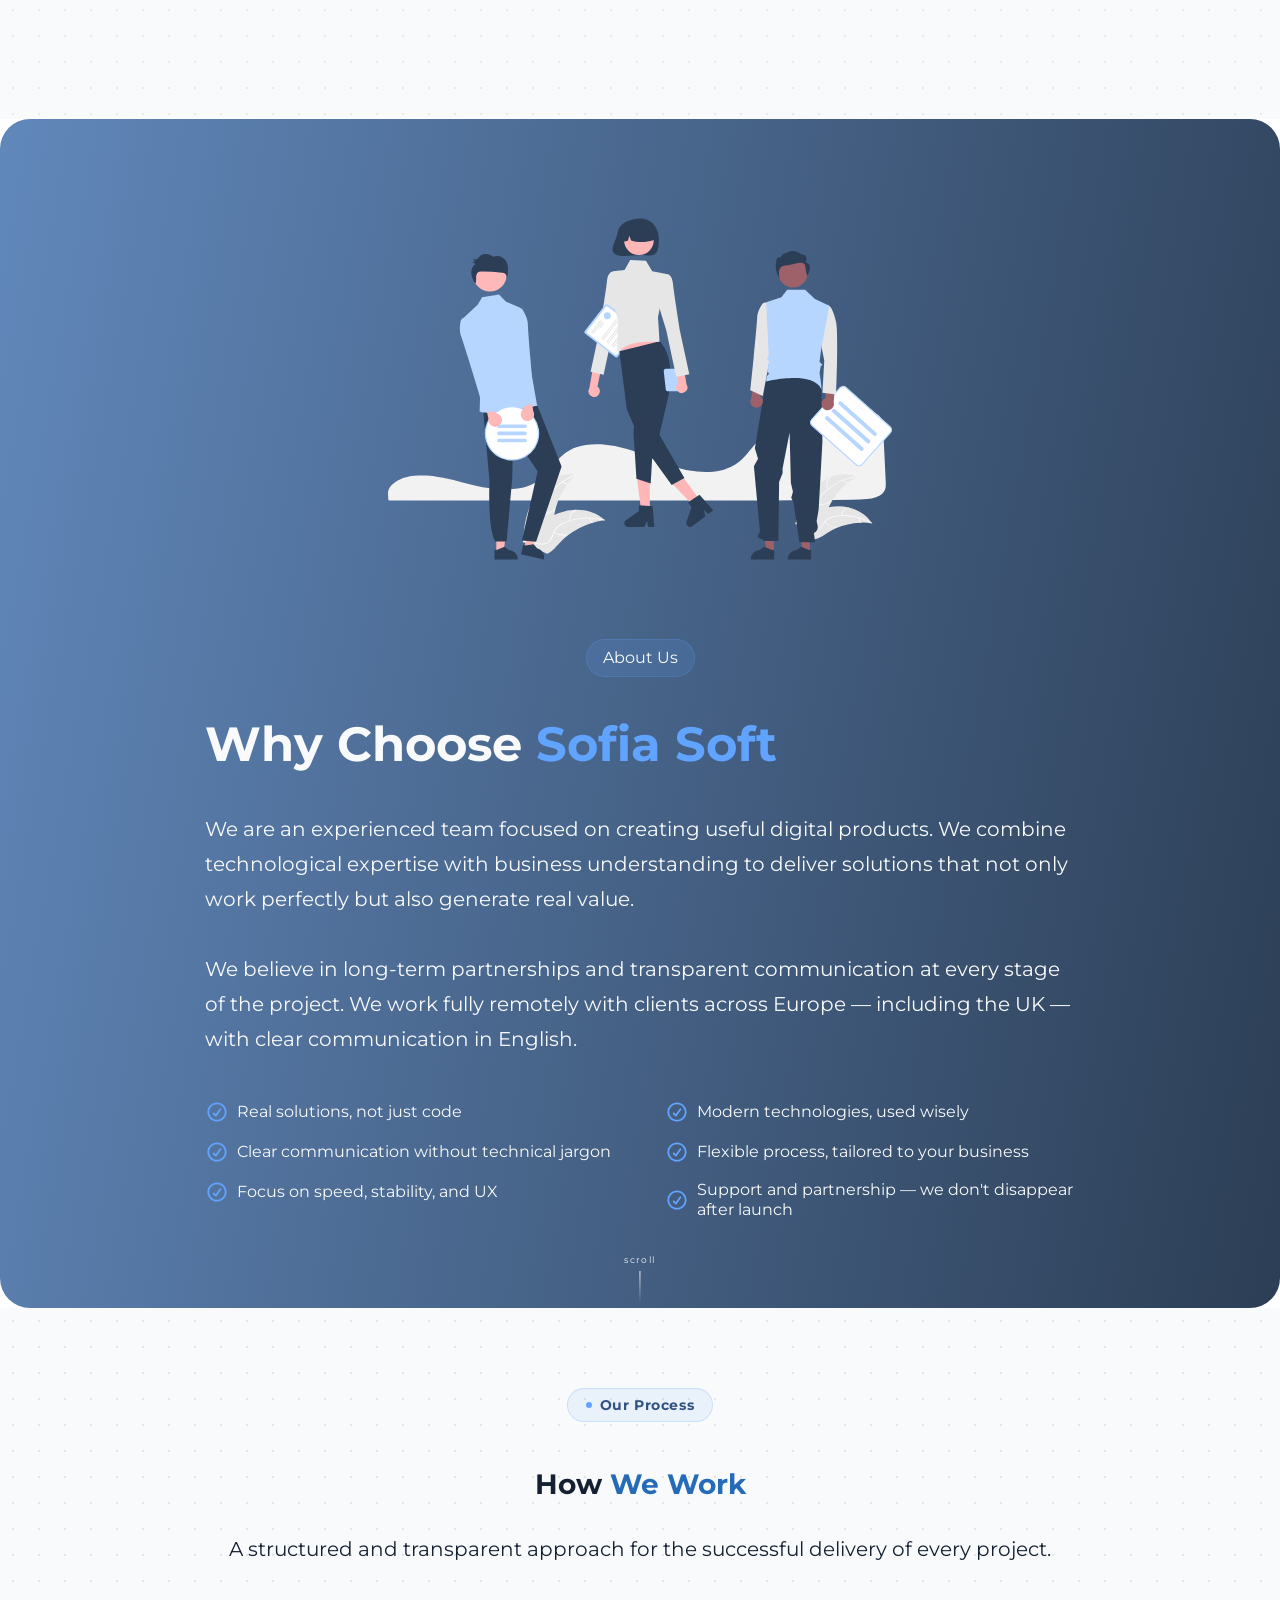
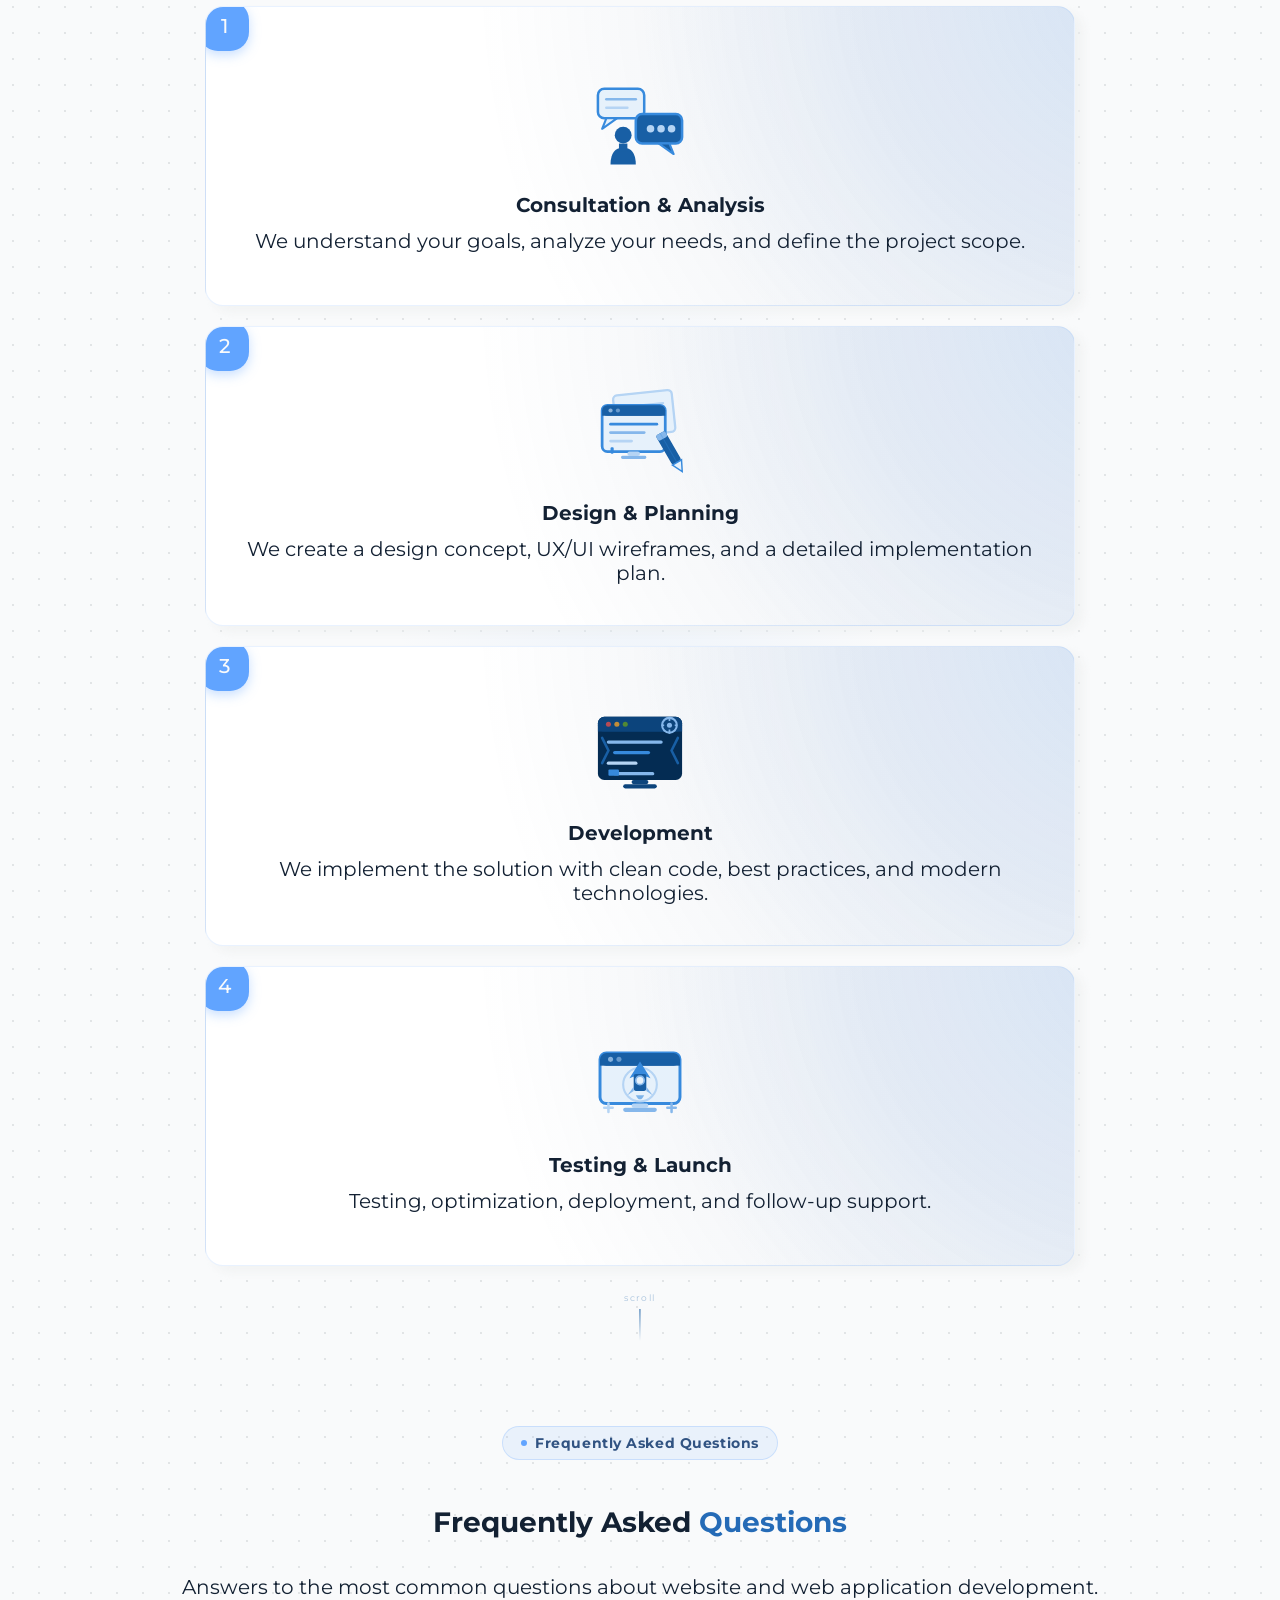
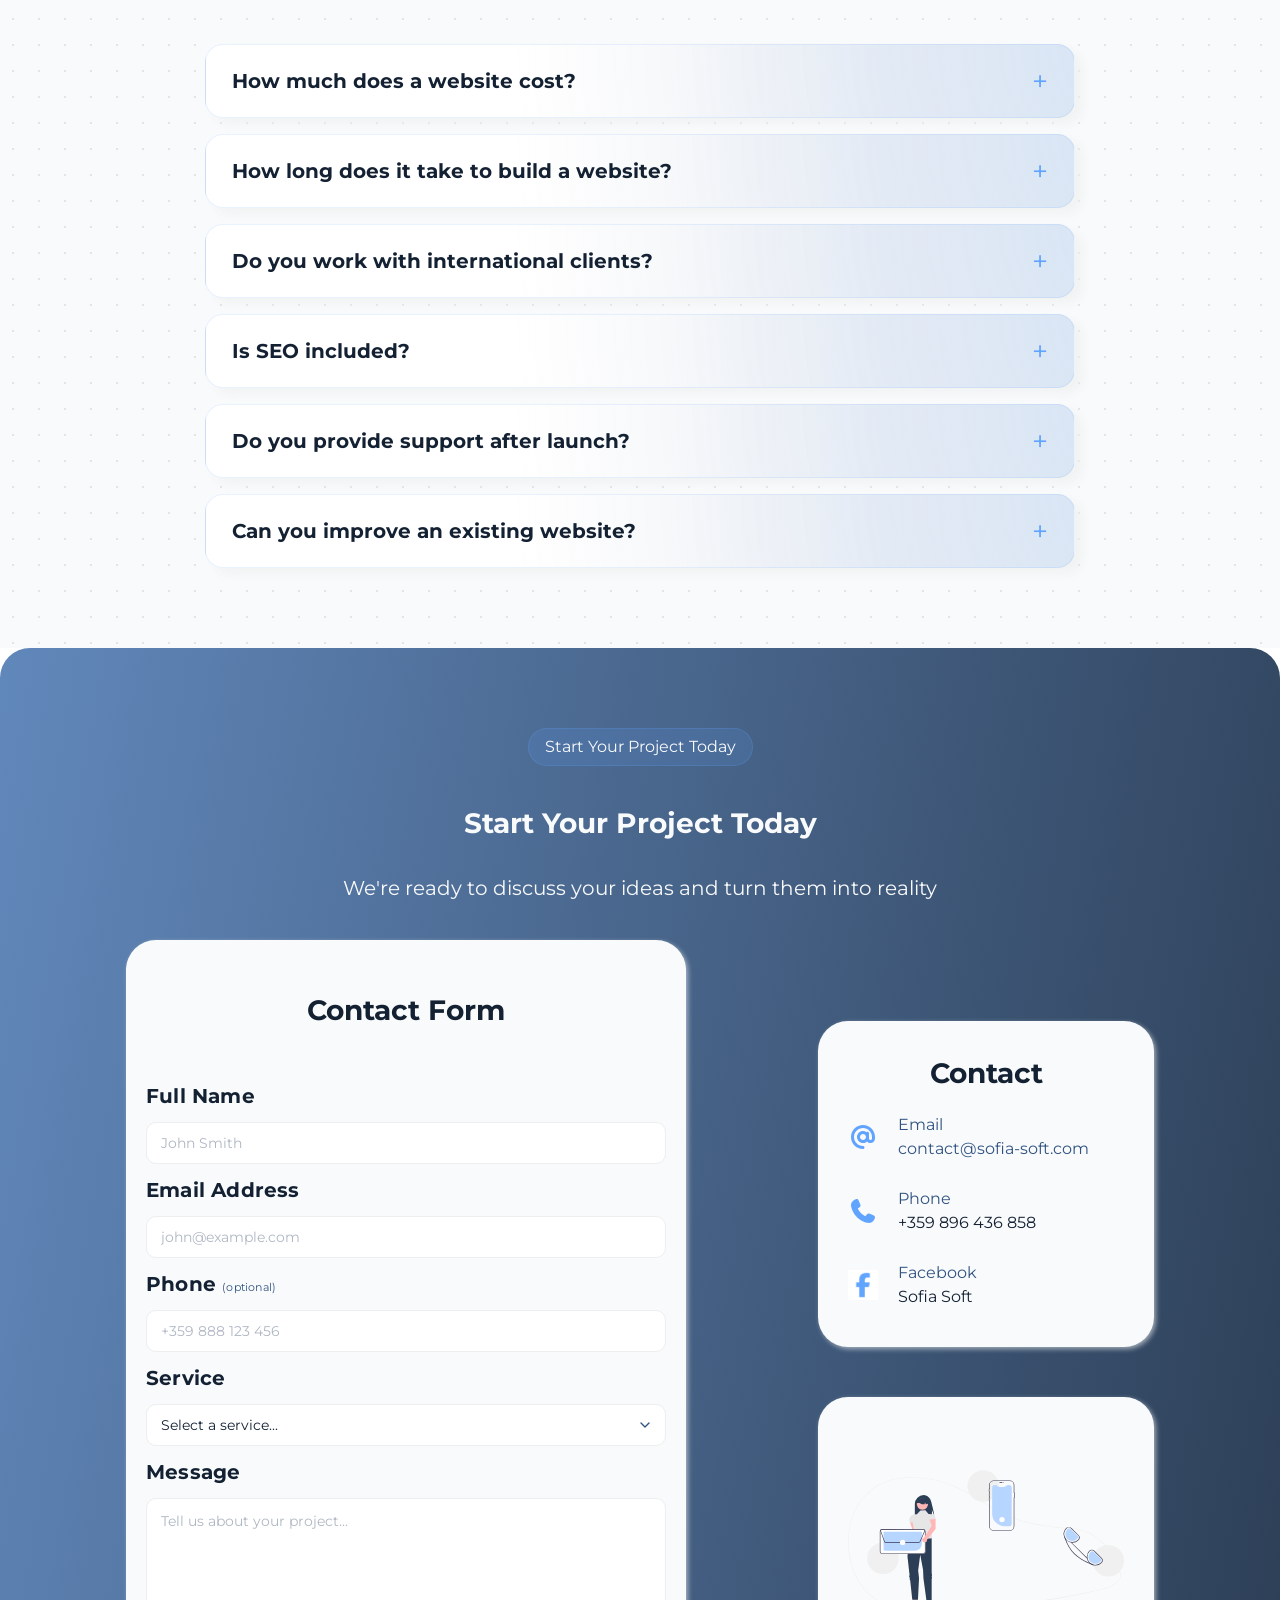
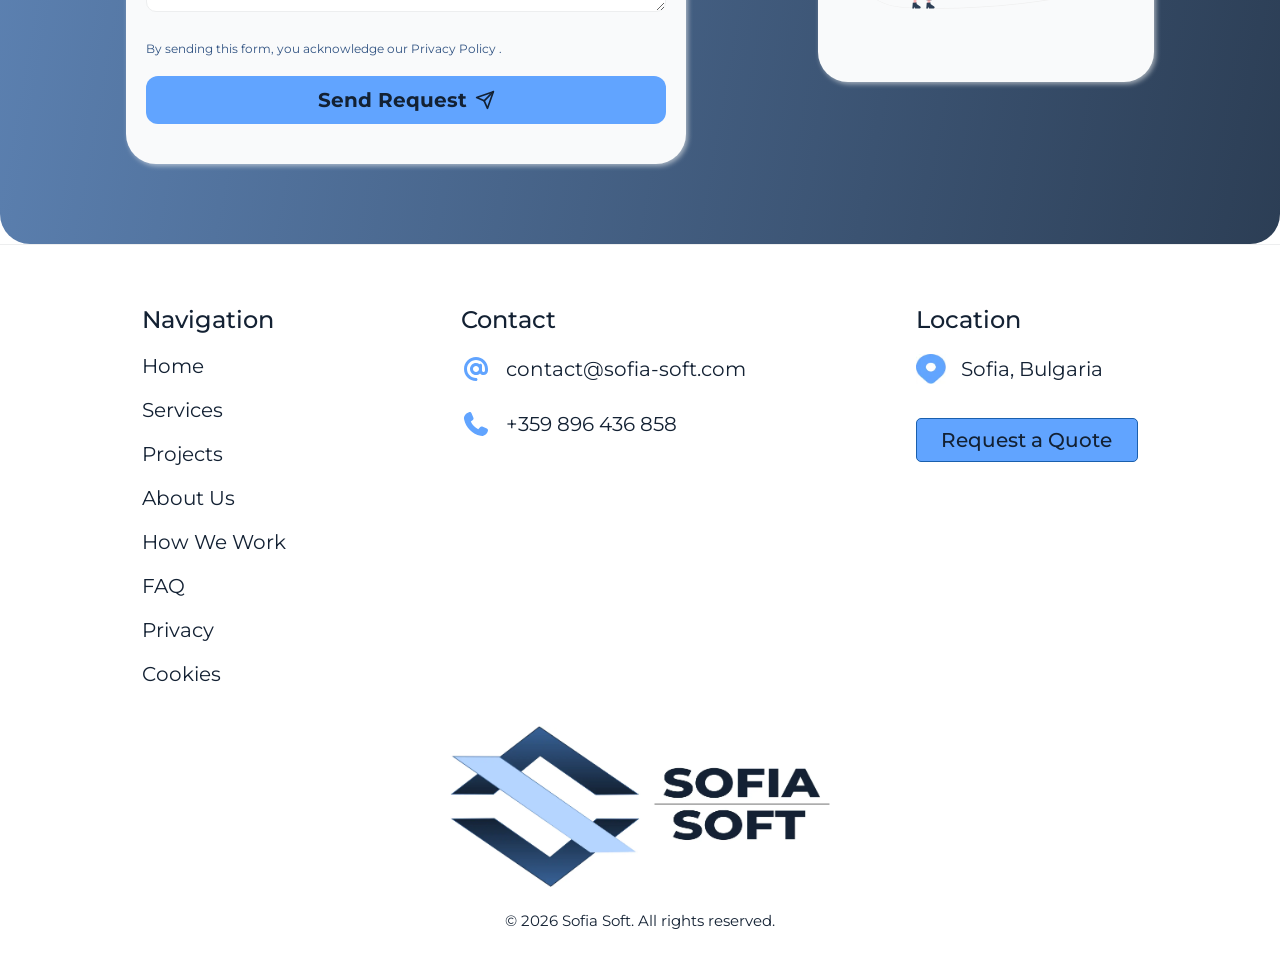
==== commit aeb84b4a: "Improve service page messaging and related links" ====
--- a/en/index.html
+++ b/en/index.html
@@ -15,7 +15,7 @@
     <link rel="alternate" hreflang="x-default" href="https://sofia-soft.com/">
     <meta name="google-site-verification" content="kzqQhkPF8Q6BBH1XmQo9DohQY9jNInRDO871MoEqcn0"/>
 
-    <link rel="icon" type="image/x-icon" href="/images/favicon.ss26.ico">
+    <link rel="icon" type="image/svg+xml" href="/images/favicon-mark.ss26.svg">
     <link rel="apple-touch-icon" sizes="180x180" href="../images/logo.ss26.svg">
     <meta name="theme-color" content="#132133">
     <meta name="apple-mobile-web-app-status-bar-style" content="black-translucent">
@@ -142,13 +142,11 @@
             <div class="hero_desc">
                 <span class="hero_budget">Professional Web Solutions</span>
                 <h1 class="hero_title">
-                    Professional <span class="hero_title_second">web development</span> and SaaS solutions for
-                    businesses
+                    Websites, <span class="hero_title_second">SaaS platforms</span> and custom software for businesses
                 </h1>
                 <p class="hero_sub_title">
-                    Sofia Soft builds corporate websites, custom web applications, and SaaS platforms for companies
-                    in Bulgaria, the UK, and across Europe. We create fast, secure, and scalable solutions tailored
-                    to the needs of every business.
+                    We develop corporate websites, SaaS platforms and custom software for businesses in Bulgaria and abroad.
+                    Discuss your goals and required features with us so we can define a suitable project scope.
                 </p>
                 <a class="contact" href="#contact" aria-label="Request a service from Sofia Soft">Request a
                     Quote</a>
--- a/styles/homepage.ss26.css
+++ b/styles/homepage.ss26.css
@@ -198,6 +198,7 @@
     opacity: 1;
     visibility: visible;
     pointer-events: auto;
+    transition: opacity .25s ease;
 }
 
 .project-modal-backdrop {
@@ -330,4 +331,3 @@
 body.project-modal-open {
     overflow: hidden;
 }
-
--- a/styles/homepage.ss26.css
+++ b/styles/homepage.ss26.css
@@ -198,6 +198,7 @@
     opacity: 1;
     visibility: visible;
     pointer-events: auto;
+    transition: opacity .25s ease;
 }
 
 .project-modal-backdrop {
@@ -330,4 +331,3 @@
 body.project-modal-open {
     overflow: hidden;
 }
-
--- a/styles/responsive.ss26.css
+++ b/styles/responsive.ss26.css
@@ -569,6 +569,16 @@
     }
 }
 
+@media (min-width: 1024px) and (max-width: 1439px) {
+    footer {
+        flex-direction: column;
+    }
+
+    .footer_bottom {
+        width: 100%;
+    }
+}
+
 @media (min-width: 1800px) {
 
     .about_us_rigth_side {
